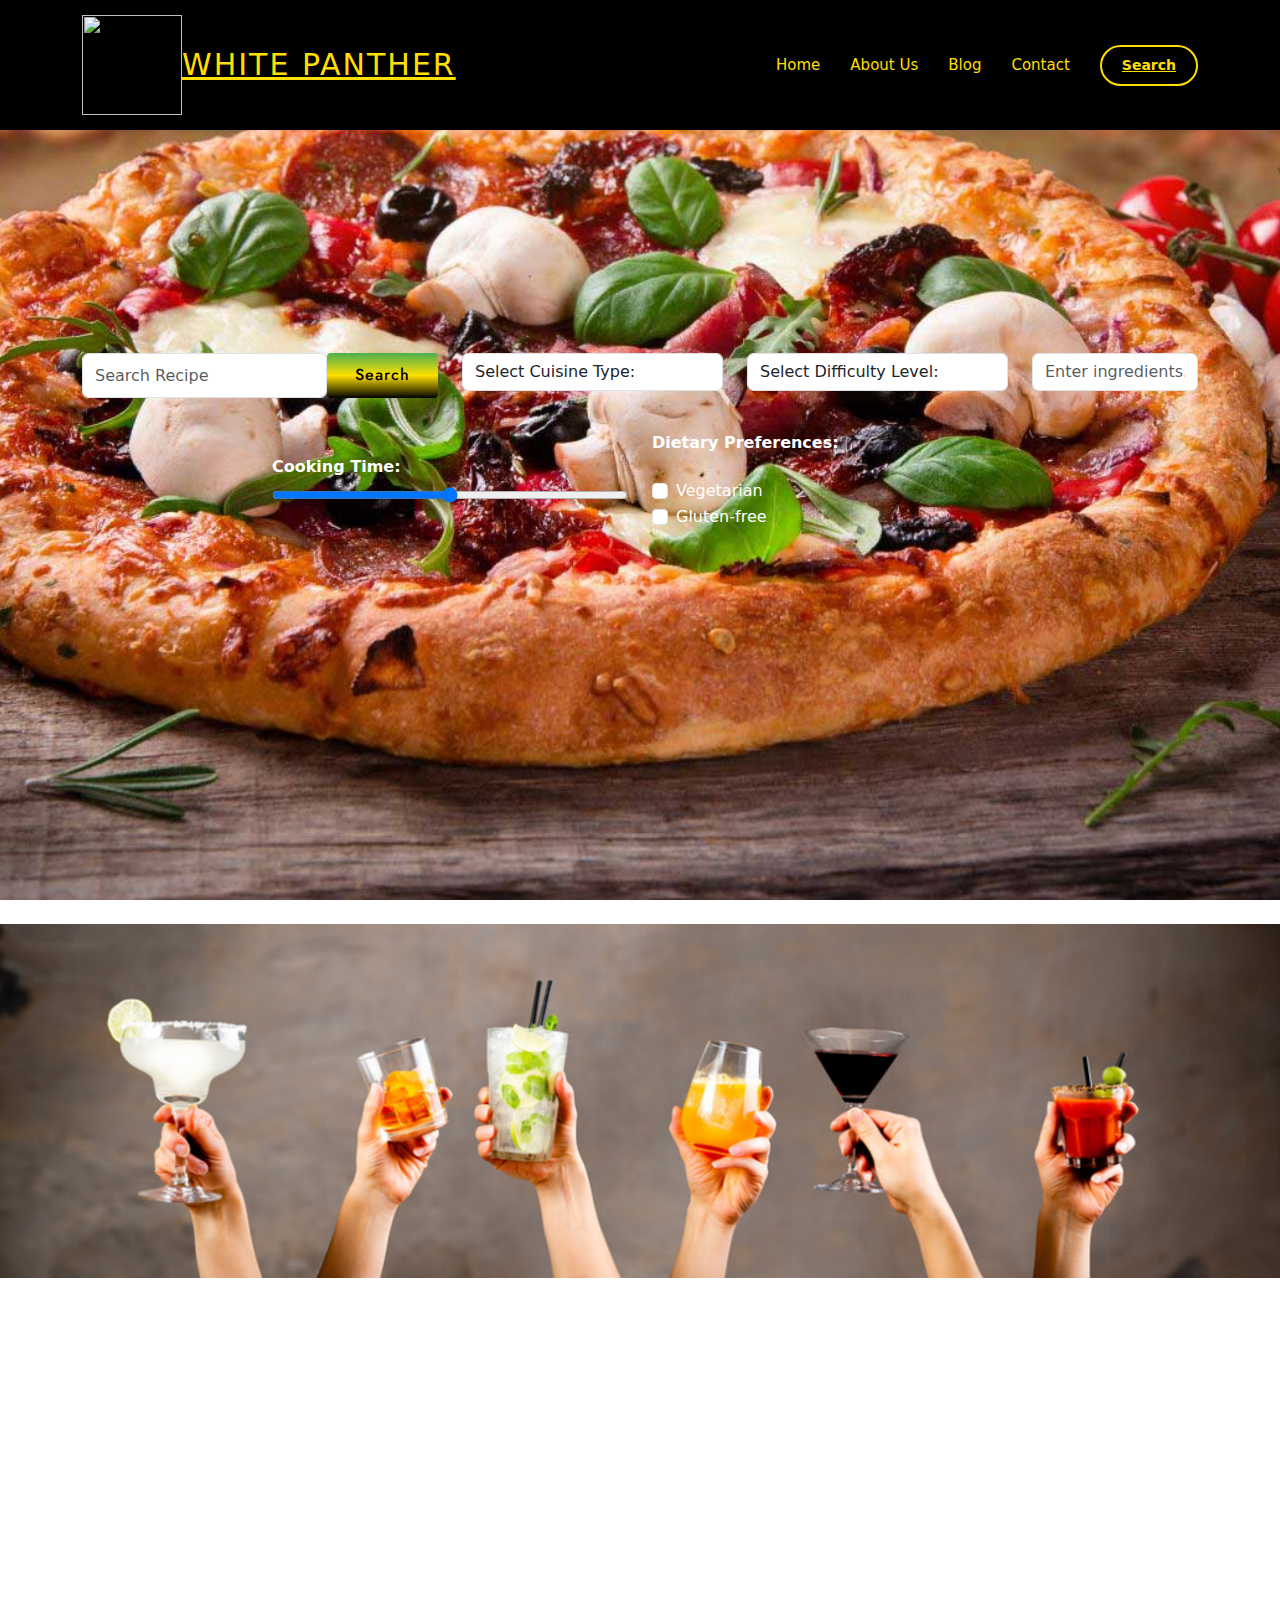
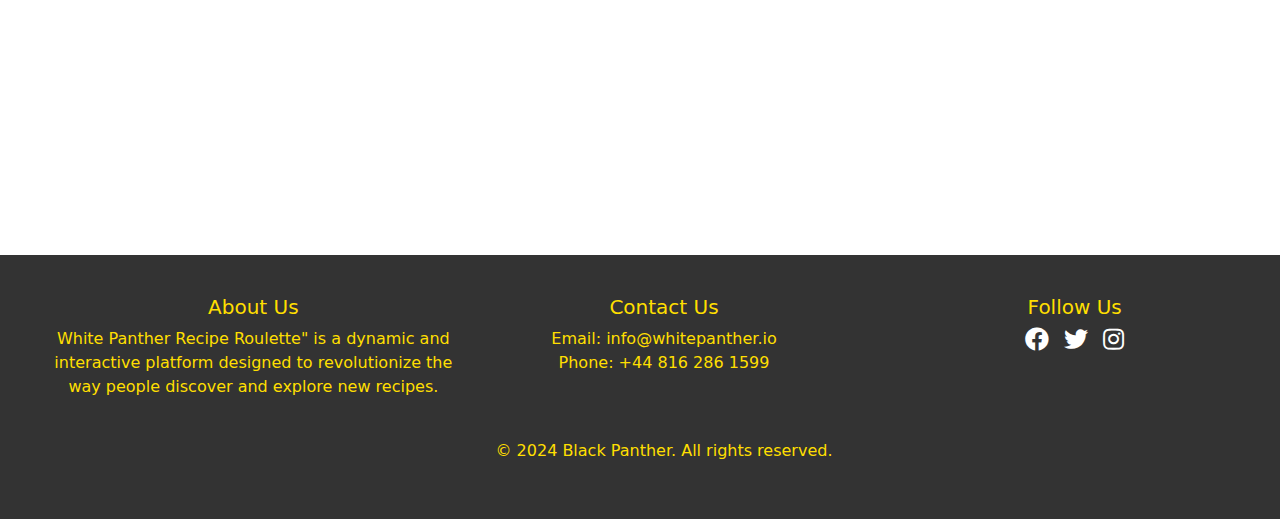
==== about.html @ acd739c3 "Add files via upload" ====
<!DOCTYPE html>
<html lang="en">

<head>
  <meta charset="utf-8" />
  <meta content="width=device-width, initial-scale=1.0" name="viewport" />

  <title>White Panther</title>
  <meta content="" name="description" />
  <meta content="" name="keywords" />

  <!-- Favicons -->
  <link href="assets/img/favicon.png" rel="icon" />
  <link href="assets/img/apple-touch-icon.png" rel="apple-touch-icon" />

  <!-- Google Fonts -->
  <link
    href="https://fonts.googleapis.com/css?family=Open+Sans:300,300i,400,400i,600,600i,700,700i|Jost:300,300i,400,400i,500,500i,600,600i,700,700i|Poppins:300,300i,400,400i,500,500i,600,600i,700,700i"
    rel="stylesheet" />



  <!-- Template Main CSS File -->
  <link href="assets/css/style.css" rel="stylesheet" />
  <link href="assets/css/bs.css" rel="stylesheet" />
  <link href="assets/css/bsmin.css" rel="stylesheet" />
  <link href="assets/css/footer.css" rel="stylesheet" />



<link rel="stylesheet" href="https://cdnjs.cloudflare.com/ajax/libs/font-awesome/5.15.4/css/all.min.css">




  <!-- Jquery CDN link -->
  <script src="https://cdnjs.cloudflare.com/ajax/libs/jquery/3.2.1/jquery.min.js"></script>
  <style>
    /* Custom styles */
    .recipe-card {
      cursor: pointer;
    }

    .recipe-card img {
      width: 100%;
      height: auto;
    }
  </style>
</head>

<body>
  <!-- ======= Header ======= -->
  <header id="header" class="fixed-top" style="background-color: #000000;">
    <div class="container d-flex align-items-center">
      <img src="assets/img/panther.png" width="100" height="100" alt="">

      <h1 class="logo me-auto"><a href="index.html">White Panther</a></h1>

      <nav id="navbar" class="navbar">
        <ul>
          <li><a class="nav-link scrollto" href="index.html">Home</a></li>
          <li><a class="nav-link scrollto" href="about.html">About Us</a></li>
          <li><a class="nav-link scrollto" href="blog.html">Blog</a></li>
          <li><a class="nav-link scrollto" href="contact.html">Contact</a></li>
          <li><a class="getstarted scrollto active" href="search.html">Search</a></li>
        </ul>
        <i class="bi bi-list mobile-nav-toggle"></i>
      </nav>
      <!-- .navbar -->
    </div>
  </header>
  <!-- End Header -->

  <!-- search and filter -->


  <section
    style="background-image: url('assets/img/search/wallpaper1.jpg'); background-size: cover; background-position: center; height: 100vh; display: flex; align-items: center;">
    <div class="container">
      <div class="row">
        <div class="col-lg-4">
          <div class="d-flex">
            <input type="text" class="form-control" id="searchQuery" placeholder="Search Recipe" />
            <button type="button" class="btn-get-started  my-2 my-sm-0" onclick="searchRecipes()">Search</button>
          </div>
        </div>
        <div class="col-lg-3 form-group">
          <select class="form-control" id="cuisineType">
            <option value="">Select Cuisine Type:</option>
            <option value="italian">Italian</option>
            <option value="mexican">Mexican</option>
            <option value="asian">Asian</option>
          </select>
        </div>

        <div class="col-lg-3 form-group">
          <select class="form-control" id="difficultyLevel">
            <option value="">Select Difficulty Level:</option>
            <option value="easy">Easy</option>
            <option value="medium">Medium</option>
            <option value="difficult">Difficult</option>
          </select>
        </div>
        <div class="col-lg-2 form-group">
          <input type="text" class="form-control" id="ingredients" placeholder="Enter ingredients...">
        </div>

        <div class="col-lg-2">

        </div>
        <div class="form-group col-lg-4 pt-5">
          <label for="cookingTime" class="text-white fw-bold">Cooking Time:</label>
          <input type="range" class="form-control-range" id="cookingTime" min="0" max="120" step="5">
        </div>

        <div class="form-group col-lg-4 pt-4">
          <label class="text-white fw-bold">Dietary Preferences:</label>
          <div class="form-check mt-3">
            <input class="form-check-input" type="checkbox" value="" id="vegetarian">
            <label class="form-check-label text-white" for="vegetarian">Vegetarian</label>
          </div>
          <div class="form-check">
            <input class="form-check-input" type="checkbox" value="" id="glutenFree">
            <label class="form-check-label text-white" for="glutenFree">Gluten-free</label>
          </div>
        </div>
        <!-- Add more dietary preferences checkboxes as needed -->
      </div>
    </div>
    </div>
  </section>

  <div id="resultContainer"></div>

  <div id="recipeDetails">
    <!-- Display recipe details here -->
  </div>

  <br>

  <div id="bannerContainer">
    <img class="banner-image" src="assets/img/banner/1.jpg" alt="food and drinks banner">
  </div>

  <section>
    <iframe
      src="https://www.google.com/maps/embed?pb=!1m18!1m12!1m3!1d35766.63036835521!2d-3.3649252513672034!3d55.9248537!2m3!1f0!2f0!3f0!3m2!1i1024!2i768!4f13.1!3m3!1m2!1s0x4887c42618b5811f%3A0x844e539eeba7f1a4!2sEdinburgh%20Napier%20University!5e0!3m2!1sen!2sng!4v1714285116610!5m2!1sen!2sng"
      width="100%" height="450" style="border:0;" allowfullscreen="" loading="lazy"
      referrerpolicy="no-referrer-when-downgrade"></iframe>
  </section>

  <footer class="pl-5">
    <div class="footer-container">
      <div class="footer-section">
        <h2>About Us</h2>
        <p>White Panther Recipe Roulette" is a dynamic and interactive platform designed to revolutionize the way people
          discover and explore new recipes.</p>
      </div>
      <div class="footer-section">
        <h2>Contact Us</h2>
        <p>Email: info@whitepanther.io<br>Phone: +44 816 286 1599</p>
      </div>
      <div class="footer-section">
        <h2>Follow Us</h2>
        <ul class="social-links">
          <li><a href="https://www.facebook.com"><i class="fab fa-facebook"></i></a></li>
          <li><a href="twitter.com"><i class="fab fa-twitter"></i></a></li>
          <li><a href="instagram.com"><i class="fab fa-instagram"></i></a></li>
        </ul>
      </div>
    </div>
    <div class="copyright">
      <p>&copy; 2024 Black Panther. All rights reserved.</p>
    </div>
  </footer>

  <div id="preloader"></div>
  <a href="#" class="back-to-top d-flex align-items-center justify-content-center"><i
      class="bi bi-arrow-up-short"></i></a>

  <script>
    // JavaScript to change the image source after a delay
    const images = ['assets/img/banner/1.jpg', 'assets/img/banner/2.jpg', 'assets/img/banner/3.jpg', 'assets/img/banner/4.jpg'];
    let currentImageIndex = 0;
    const bannerContainer = document.getElementById('bannerContainer');

    function changeImage() {
      currentImageIndex = (currentImageIndex + 1) % images.length;
      bannerContainer.innerHTML = `<img class="banner-image" src="${images[currentImageIndex]}" alt="food and drinks banner">`;
    }

    setInterval(changeImage, 2000); // Change every 2 seconds (2000 milliseconds)
  </script>
  <script src="assets/js/env.js"></script>

  <script src="https://ajax.googleapis.com/ajax/libs/jquery/3.5.1/jquery.min.js"></script>


  <!-- Vendor JS Files -->
  <script src="assets/vendor/aos/aos.js"></script>
  <script src="assets/vendor/glightbox/js/glightbox.min.js"></script>
  <script src="assets/vendor/isotope-layout/isotope.pkgd.min.js"></script>
  <script src="assets/vendor/swiper/swiper-bundle.min.js"></script>
  <script src="assets/vendor/waypoints/noframework.waypoints.js"></script>
  <script src="assets/vendor/php-email-form/validate.js"></script>

  <script src="https://code.jquery.com/jquery-3.2.1.slim.min.js"
    integrity="sha384-KJ3o2DKtIkvYIK3UENzmM7KCkRr/rE9/Qpg6aAZGJwFDMVNA/GpGFF93hXpG5KkN"
    crossorigin="anonymous"></script>
  <script src="https://cdn.jsdelivr.net/npm/popper.js@1.12.9/dist/umd/popper.min.js"
    integrity="sha384-ApNbgh9B+Y1QKtv3Rn7W3mgPxhU9K/ScQsAP7hUibX39j7fakFPskvXusvfa0b4Q"
    crossorigin="anonymous"></script>

  <script src="assets/js/searchFunctionality.js"></script>
  <!-- <script src="assets/js/information.js"></script> -->


  <!-- Template Main JS File -->
  <script src="assets/js/main.js"></script>

  <!-- Api Spoonacular -->
</body>

</html>
---- assets/css/style.css ----
body {
  font-family: "Open Sans", sans-serif;
  color: #444444;
}

a {
  color: #ffdf00;
  text-decoration: none;
}

a:hover {
  color: #73c5eb;
  text-decoration: none;
}

h1,
h2,
h3,
h4,
h5,
h6 {
  font-family: "Jost", sans-serif;
}

/*--------------------------------------------------------------
# Preloader
--------------------------------------------------------------*/
#preloader {
  position: fixed;
  top: 0;
  left: 0;
  right: 0;
  bottom: 0;
  z-index: 9999;
  overflow: hidden;
  background: #000000;
}

#preloader:before {
  content: "";
  position: fixed;
  top: calc(50% - 30px);
  left: calc(50% - 30px);
  border: 6px solid #000000;
  border-top-color: #fff;
  border-bottom-color: #fff;
  border-radius: 50%;
  width: 60px;
  height: 60px;
  animation: animate-preloader 1s linear infinite;
}

@keyframes animate-preloader {
  0% {
    transform: rotate(0deg);
  }

  100% {
    transform: rotate(360deg);
  }
}
.spin {
  transition: transform 2s ease-in-out; /* Transition for slow rotation */
}

@keyframes rotate-fast {
  0% {
    transform: rotate(
      180deg
    ); /* Start from the last position of the slow rotation */
  }
  100% {
    transform: rotate(
      720deg
    ); /* Rotate quickly 720 degrees for a full rotation */
  }
}

.meal-of-the-day {
  display: flex;
  flex-direction: column;
  justify-content: center;
  align-items: center;
  height: 100%;
}

/*--------------------------------------------------------------
# Back to top button
--------------------------------------------------------------*/
.back-to-top {
  position: fixed;
  visibility: hidden;
  opacity: 0;
  right: 15px;
  bottom: 15px;
  z-index: 996;
  background: #ffdf00;
  width: 40px;
  height: 40px;
  border-radius: 50px;
  transition: all 0.4s;
}

.back-to-top i {
  font-size: 24px;
  color: #fff;
  line-height: 0;
}

.back-to-top:hover {
  background: #6bc1e9;
  color: #fff;
}

.back-to-top.active {
  visibility: visible;
  opacity: 1;
}

/*--------------------------------------------------------------
# Header
--------------------------------------------------------------*/
#header {
  transition: all 0.5s;
  z-index: 997;
  padding: 15px 0;
}

#header.header-scrolled,
#header.header-inner-pages {
  /* background: rgba(40, 58, 90, 0.9); */
  background-color: #000000;
}

#header .logo {
  font-size: 30px;
  margin: 0;
  padding: 0;
  line-height: 1;
  font-weight: 500;
  letter-spacing: 2px;
  text-transform: uppercase;
}

#header .logo a {
  color: #ffdf00;
}

#header .logo img {
  max-height: 40px;
}

/*--------------------------------------------------------------
# Navigation Menu
--------------------------------------------------------------*/
/**
* Desktop Navigation 
*/
.navbar {
  padding: 0;
}

.navbar ul {
  margin: 0;
  padding: 0;
  display: flex;
  list-style: none;
  align-items: center;
}

.navbar li {
  position: relative;
}

.navbar a,
.navbar a:focus {
  display: flex;
  align-items: center;
  justify-content: space-between;
  padding: 10px 0 10px 30px;
  font-size: 15px;
  font-weight: 500;
  color: #ffdf00;
  white-space: nowrap;
  transition: 0.3s;
}

.navbar a i,
.navbar a:focus i {
  font-size: 12px;
  line-height: 0;
  margin-left: 5px;
}

.navbar a:hover,
.navbar .active,
.navbar .active:focus,
.navbar li:hover > a {
  color: #b79f17;
}

.navbar .getstarted,
.navbar .getstarted:focus {
  padding: 8px 20px;
  margin-left: 30px;
  border-radius: 50px;
  color: #ffdf00;
  font-size: 14px;
  border: 2px solid #ffdf00;
  font-weight: 600;
}

.navbar .getstarted:hover,
.navbar .getstarted:focus:hover {
  color: #fff;
  background: #ffdf00;
}

.navbar .dropdown ul {
  display: block;
  position: absolute;
  left: 14px;
  top: calc(100% + 30px);
  margin: 0;
  padding: 10px 0;
  z-index: 99;
  opacity: 0;
  visibility: hidden;
  background: #fff;
  box-shadow: 0px 0px 30px rgba(224, 51, 8, 0.25);
  transition: 0.3s;
  border-radius: 4px;
}

.navbar .dropdown ul li {
  min-width: 200px;
}

.navbar .dropdown ul a {
  padding: 10px 20px;
  font-size: 14px;
  text-transform: none;
  font-weight: 500;
  color: #0c3c53;
}

.navbar .dropdown ul a i {
  font-size: 12px;
}

.navbar .dropdown ul a:hover,
.navbar .dropdown ul .active:hover,
.navbar .dropdown ul li:hover > a {
  color: #ffdf00;
}

.navbar .dropdown:hover > ul {
  opacity: 1;
  top: 100%;
  visibility: visible;
}

.navbar .dropdown .dropdown ul {
  top: 0;
  left: calc(100% - 30px);
  visibility: hidden;
}

.navbar .dropdown .dropdown:hover > ul {
  opacity: 1;
  top: 0;
  left: 100%;
  visibility: visible;
}

@media (max-width: 1366px) {
  .navbar .dropdown .dropdown ul {
    left: -90%;
  }

  .navbar .dropdown .dropdown:hover > ul {
    left: -100%;
  }
}

/**
* Mobile Navigation 
*/
.mobile-nav-toggle {
  color: #fff;
  font-size: 28px;
  cursor: pointer;
  display: none;
  line-height: 0;
  transition: 0.5s;
}

.mobile-nav-toggle.bi-x {
  color: #fff;
}

@media (max-width: 991px) {
  .mobile-nav-toggle {
    display: block;
  }

  .navbar ul {
    display: none;
  }
}

.navbar-mobile {
  position: fixed;
  overflow: hidden;
  top: 0;
  right: 0;
  left: 0;
  bottom: 0;
  background: rgba(40, 58, 90, 0.9);
  transition: 0.3s;
  z-index: 999;
}

.navbar-mobile .mobile-nav-toggle {
  position: absolute;
  top: 15px;
  right: 15px;
}

.navbar-mobile ul {
  display: block;
  position: absolute;
  top: 55px;
  right: 15px;
  bottom: 15px;
  left: 15px;
  padding: 10px 0;
  border-radius: 10px;
  background-color: #fff;
  overflow-y: auto;
  transition: 0.3s;
}

.navbar-mobile a,
.navbar-mobile a:focus {
  padding: 10px 20px;
  font-size: 15px;
  color: #000000;
}

.navbar-mobile a:hover,
.navbar-mobile .active,
.navbar-mobile li:hover > a {
  color: #ffdf00;
}

.navbar-mobile .getstarted,
.navbar-mobile .getstarted:focus {
  margin: 15px;
  color: #000000;
}

.navbar-mobile .dropdown ul {
  position: static;
  display: none;
  margin: 10px 20px;
  padding: 10px 0;
  z-index: 99;
  opacity: 1;
  visibility: visible;
  background: #fff;
  box-shadow: 0px 0px 30px rgba(127, 137, 161, 0.25);
}

.navbar-mobile .dropdown ul li {
  min-width: 200px;
}

.navbar-mobile .dropdown ul a {
  padding: 10px 20px;
}

.navbar-mobile .dropdown ul a i {
  font-size: 12px;
}

.navbar-mobile .dropdown ul a:hover,
.navbar-mobile .dropdown ul .active:hover,
.navbar-mobile .dropdown ul li:hover > a {
  color: #ffdf00;
}

.navbar-mobile .dropdown > .dropdown-active {
  display: block;
  visibility: visible !important;
}

/*--------------------------------------------------------------
# Hero Section
--------------------------------------------------------------*/
.yellow{
    color: #ffdf00;
}

.bold{
  font-weight: 900;
}

#hero {
  width: 100%;
  height: 80vh;
  background: #000000;
}

#hero .container {
  padding-top: 72px;
}

#hero h1 {
  margin: 0 0 10px 0;
  font-size: 48px;
  font-weight: 700;
  line-height: 56px;
  color: #ffdf00;
}

#hero h2 {
  color: #ffdf00;
  margin-bottom: 50px;
  font-size: 24px;
}

.btn-get-started {
  font-family: "Jost", sans-serif;
  font-weight: 500;
  font-size: 16px;
  letter-spacing: 1px;
  display: inline-block;
  padding: 10px 28px 11px 28px;
  border-radius: 50px;
  transition: 0.5s;
  margin: 10px 0 0 0;
  color: #000000;
  /* background: #ffDF00; */

  background-color: #ffdf00; /* Fallback color if gradients are not supported */
  background-image: linear-gradient(
    to bottom,
    #4caf50,
    #ffdf00,
    black
  ); /* Gradient */
  border: none;
  cursor: pointer;
  border-radius: 4px;
  transition: background-color 0.3s ease;
}

.btn-get-started:hover {
  background: #ffdf00;
}

#hero .btn-watch-video {
  font-size: 16px;
  display: flex;
  align-items: center;
  transition: 0.5s;
  margin: 10px 0 0 25px;
  color: #fff;
  line-height: 1;
}

#hero .btn-watch-video i {
  line-height: 0;
  color: #fff;
  font-size: 32px;
  transition: 0.3s;
  margin-right: 8px;
}

#hero .btn-watch-video:hover i {
  color: #ffdf00;
}

#hero .animated {
  animation: up-down 2s ease-in-out infinite alternate-reverse both;
}

@media (max-width: 991px) {
  #hero {
    height: 100vh;
    text-align: center;
  }

  #hero .animated {
    animation: none;
  }

  #hero .hero-img {
    text-align: center;
  }

  #hero .hero-img img {
    width: 50%;
  }
}

@media (max-width: 768px) {
  #hero h1 {
    font-size: 28px;
    line-height: 36px;
  }

  #hero h2 {
    font-size: 18px;
    line-height: 24px;
    margin-bottom: 30px;
  }

  #hero .hero-img img {
    width: 70%;
  }
}

@media (max-width: 575px) {
  #hero .hero-img img {
    width: 80%;
  }

  .btn-get-started {
    font-size: 16px;
    padding: 10px 24px 11px 24px;
  }
}

@keyframes up-down {
  0% {
    transform: translateY(10px);
  }

  100% {
    transform: translateY(-10px);
  }
}

/*--------------------------------------------------------------
# Sections General
--------------------------------------------------------------*/
section {
  padding: 60px 0;
  overflow: hidden;
}

.section-bg {
  background-color: #f3f5fa;
}

.section-title {
  text-align: center;
  padding-bottom: 30px;
}

.section-title h2 {
  font-size: 32px;
  font-weight: bold;
  text-transform: uppercase;
  margin-bottom: 20px;
  padding-bottom: 20px;
  position: relative;
  color: #000000;
}

.section-title h2::before {
  content: "";
  position: absolute;
  display: block;
  width: 120px;
  height: 1px;
  background: #ddd;
  bottom: 1px;
  left: calc(50% - 60px);
}

.section-title h2::after {
  content: "";
  position: absolute;
  display: block;
  width: 40px;
  height: 3px;
  background: #ffdf00;
  bottom: 0;
  left: calc(50% - 20px);
}

.section-title p {
  margin-bottom: 0;
}

/*--------------------------------------------------------------
# Clients
--------------------------------------------------------------*/
.clients {
  padding: 12px 0;
  text-align: center;
}

.clients img {
  max-width: 45%;
  transition: all 0.4s ease-in-out;
  display: inline-block;
  padding: 15px 0;
  filter: grayscale(100);
}

.clients img:hover {
  filter: none;
  transform: scale(1.1);
}

@media (max-width: 768px) {
  .clients img {
    max-width: 40%;
  }
}

/*--------------------------------------------------------------
# About Us
--------------------------------------------------------------*/
.about .content h3 {
  font-weight: 600;
  font-size: 26px;
}

.about .content ul {
  list-style: none;
  padding: 0;
}

.about .content ul li {
  padding-left: 28px;
  position: relative;
}

.about .content ul li + li {
  margin-top: 10px;
}

.about .content ul i {
  position: absolute;
  left: 0;
  top: 2px;
  font-size: 20px;
  color: #ffdf00;
  line-height: 1;
}

.about .content p:last-child {
  margin-bottom: 0;
}

.about .content .btn-learn-more {
  font-family: "Poppins", sans-serif;
  font-weight: 500;
  font-size: 14px;
  letter-spacing: 1px;
  display: inline-block;
  padding: 12px 32px;
  border-radius: 4px;
  transition: 0.3s;
  line-height: 1;
  color: #ffdf00;
  animation-delay: 0.8s;
  margin-top: 6px;
  border: 2px solid #ffdf00;
}

.about .content .btn-learn-more:hover {
  background: #ffdf00;
  color: #fff;
  text-decoration: none;
}

/*--------------------------------------------------------------
# Why Us
--------------------------------------------------------------*/
.why-us .content {
  padding: 60px 100px 0 100px;
}

.why-us .content h3 {
  font-weight: 400;
  font-size: 34px;
  color: #000000;
}

.why-us .content h4 {
  font-size: 20px;
  font-weight: 700;
  margin-top: 5px;
}

.why-us .content p {
  font-size: 15px;
  color: #848484;
}

.why-us .img {
  background-size: contain;
  background-repeat: no-repeat;
  background-position: center center;
}

.why-us .accordion-list {
  padding: 0 100px 60px 100px;
}

.why-us .accordion-list ul {
  padding: 0;
  list-style: none;
}

.why-us .accordion-list li + li {
  margin-top: 15px;
}

.why-us .accordion-list li {
  padding: 20px;
  background: #fff;
  border-radius: 4px;
}

.why-us .accordion-list a {
  display: block;
  position: relative;
  font-family: "Poppins", sans-serif;
  font-size: 16px;
  line-height: 24px;
  font-weight: 500;
  padding-right: 30px;
  outline: none;
  cursor: pointer;
}

.why-us .accordion-list span {
  color: #ffdf00;
  font-weight: 600;
  font-size: 18px;
  padding-right: 10px;
}

.why-us .accordion-list i {
  font-size: 24px;
  position: absolute;
  right: 0;
  top: 0;
}

.why-us .accordion-list p {
  margin-bottom: 0;
  padding: 10px 0 0 0;
}

.why-us .accordion-list .icon-show {
  display: none;
}

.why-us .accordion-list a.collapsed {
  color: #343a40;
}

.why-us .accordion-list a.collapsed:hover {
  color: #ffdf00;
}

.why-us .accordion-list a.collapsed .icon-show {
  display: inline-block;
}

.why-us .accordion-list a.collapsed .icon-close {
  display: none;
}

@media (max-width: 1024px) {
  .why-us .content,
  .why-us .accordion-list {
    padding-left: 0;
    padding-right: 0;
  }
}

@media (max-width: 992px) {
  .why-us .img {
    min-height: 400px;
  }

  .why-us .content {
    padding-top: 30px;
  }

  .why-us .accordion-list {
    padding-bottom: 30px;
  }
}

@media (max-width: 575px) {
  .why-us .img {
    min-height: 200px;
  }
}

/*--------------------------------------------------------------
# Skills
--------------------------------------------------------------*/
.skills .content h3 {
  font-weight: 700;
  font-size: 32px;
  color: #000000;
  font-family: "Poppins", sans-serif;
}

.skills .content ul {
  list-style: none;
  padding: 0;
}

.skills .content ul li {
  padding-bottom: 10px;
}

.skills .content ul i {
  font-size: 20px;
  padding-right: 4px;
  color: #ffdf00;
}

.skills .content p:last-child {
  margin-bottom: 0;
}

.skills .progress {
  height: 60px;
  display: block;
  background: none;
  border-radius: 0;
}

.skills .progress .skill {
  padding: 0;
  margin: 0 0 6px 0;
  text-transform: uppercase;
  display: block;
  font-weight: 600;
  font-family: "Poppins", sans-serif;
  color: #000000;
}

.skills .progress .skill .val {
  float: right;
  font-style: normal;
}

.skills .progress-bar-wrap {
  background: #e8edf5;
  height: 10px;
}

.skills .progress-bar {
  width: 1px;
  height: 10px;
  transition: 0.9s;
  background-color: #4668a2;
}

/*--------------------------------------------------------------
# Services
--------------------------------------------------------------*/
.services .icon-box {
  box-shadow: 0px 0 25px 0 rgba(0, 0, 0, 0.1);
  padding: 50px 30px;
  transition: all ease-in-out 0.4s;
  background: #fff;
}

.services .icon-box .icon {
  margin-bottom: 10px;
}

.services .icon-box .icon i {
  color: #ffdf00;
  font-size: 36px;
  transition: 0.3s;
}

.services .icon-box h4 {
  font-weight: 500;
  margin-bottom: 15px;
  font-size: 24px;
}

.services .icon-box h4 a {
  color: #000000;
  transition: ease-in-out 0.3s;
}

.services .icon-box p {
  line-height: 24px;
  font-size: 14px;
  margin-bottom: 0;
}

.services .icon-box:hover {
  transform: translateY(-10px);
}

.services .icon-box:hover h4 a {
  color: #ffdf00;
}

/*--------------------------------------------------------------
# Cta
--------------------------------------------------------------*/
.cta {
  background: linear-gradient(rgba(40, 58, 90, 0.9), rgba(40, 58, 90, 0.9)),
    url("../img/cta-bg.jpg") fixed center center;
  background-size: cover;
  padding: 120px 0;
}

.cta h3 {
  color: #fff;
  font-size: 28px;
  font-weight: 700;
}

.cta p {
  color: #fff;
}

.cta .cta-btn {
  font-family: "Jost", sans-serif;
  font-weight: 500;
  font-size: 16px;
  letter-spacing: 1px;
  display: inline-block;
  padding: 12px 40px;
  border-radius: 50px;
  transition: 0.5s;
  margin: 10px;
  border: 2px solid #fff;
  color: #fff;
}

.cta .cta-btn:hover {
  background: #ffdf00;
  border: 2px solid #ffdf00;
}

@media (max-width: 1024px) {
  .cta {
    background-attachment: scroll;
  }
}

@media (min-width: 769px) {
  .cta .cta-btn-container {
    display: flex;
    align-items: center;
    justify-content: flex-end;
  }
}

/*--------------------------------------------------------------
# Portfolio
--------------------------------------------------------------*/
.portfolio #portfolio-flters {
  list-style: none;
  margin-bottom: 20px;
}

.portfolio #portfolio-flters li {
  cursor: pointer;
  display: inline-block;
  margin: 10px 5px;
  font-size: 15px;
  font-weight: 500;
  line-height: 1;
  color: #444444;
  transition: all 0.3s;
  padding: 8px 20px;
  border-radius: 50px;
  font-family: "Poppins", sans-serif;
}

.portfolio #portfolio-flters li:hover,
.portfolio #portfolio-flters li.filter-active {
  background: #ffdf00;
  color: #fff;
}

.portfolio .portfolio-item {
  margin-bottom: 30px;
}

.portfolio .portfolio-item .portfolio-img {
  overflow: hidden;
}

.portfolio .portfolio-item .portfolio-img img {
  transition: all 0.6s;
}

.portfolio .portfolio-item .portfolio-info {
  opacity: 0;
  position: absolute;
  left: 15px;
  bottom: 0;
  z-index: 3;
  right: 15px;
  transition: all 0.3s;
  background: rgba(55, 81, 126, 0.8);
  padding: 10px 15px;
}

.portfolio .portfolio-item .portfolio-info h4 {
  font-size: 18px;
  color: #fff;
  font-weight: 600;
  color: #fff;
  margin-bottom: 0px;
}

.portfolio .portfolio-item .portfolio-info p {
  color: #f9fcfe;
  font-size: 14px;
  margin-bottom: 0;
}

.portfolio .portfolio-item .portfolio-info .preview-link,
.portfolio .portfolio-item .portfolio-info .details-link {
  position: absolute;
  right: 40px;
  font-size: 24px;
  top: calc(50% - 18px);
  color: #fff;
  transition: 0.3s;
}

.portfolio .portfolio-item .portfolio-info .preview-link:hover,
.portfolio .portfolio-item .portfolio-info .details-link:hover {
  color: #ffdf00;
}

.portfolio .portfolio-item .portfolio-info .details-link {
  right: 10px;
}

.portfolio .portfolio-item:hover .portfolio-img img {
  transform: scale(1.15);
}

.portfolio .portfolio-item:hover .portfolio-info {
  opacity: 1;
}

/*--------------------------------------------------------------
# Portfolio Details
--------------------------------------------------------------*/
.portfolio-details {
  padding-top: 40px;
}

.portfolio-details .portfolio-details-slider img {
  width: 100%;
}

.portfolio-details .portfolio-details-slider .swiper-pagination {
  margin-top: 20px;
  position: relative;
}

.portfolio-details
  .portfolio-details-slider
  .swiper-pagination
  .swiper-pagination-bullet {
  width: 12px;
  height: 12px;
  background-color: #fff;
  opacity: 1;
  border: 1px solid #ffdf00;
}

.portfolio-details
  .portfolio-details-slider
  .swiper-pagination
  .swiper-pagination-bullet-active {
  background-color: #ffdf00;
}

.portfolio-details .portfolio-info {
  padding: 30px;
  box-shadow: 0px 0 30px rgba(55, 81, 126, 0.08);
}

.portfolio-details .portfolio-info h3 {
  font-size: 22px;
  font-weight: 700;
  margin-bottom: 20px;
  padding-bottom: 20px;
  border-bottom: 1px solid #eee;
}

.portfolio-details .portfolio-info ul {
  list-style: none;
  padding: 0;
  font-size: 15px;
}

.portfolio-details .portfolio-info ul li + li {
  margin-top: 10px;
}

.portfolio-details .portfolio-description {
  padding-top: 30px;
}

.portfolio-details .portfolio-description h2 {
  font-size: 26px;
  font-weight: 700;
  margin-bottom: 20px;
}

.portfolio-details .portfolio-description p {
  padding: 0;
}

/*--------------------------------------------------------------
# Team
--------------------------------------------------------------*/
.team .member {
  position: relative;
  box-shadow: 0px 2px 15px rgba(0, 0, 0, 0.1);
  padding: 30px;
  border-radius: 5px;
  background: #fff;
  transition: 0.5s;
  height: 100%;
}

.team .member .pic {
  overflow: hidden;
  width: 180px;
  border-radius: 50%;
}

.team .member .pic img {
  transition: ease-in-out 0.3s;
}

.team .member:hover {
  transform: translateY(-10px);
}

.team .member .member-info {
  padding-left: 30px;
}

.team .member h4 {
  font-weight: 700;
  margin-bottom: 5px;
  font-size: 20px;
  color: #000000;
}

.team .member span {
  display: block;
  font-size: 15px;
  padding-bottom: 10px;
  position: relative;
  font-weight: 500;
}

.team .member span::after {
  content: "";
  position: absolute;
  display: block;
  width: 50px;
  height: 1px;
  background: #cbd6e9;
  bottom: 0;
  left: 0;
}

.team .member p {
  margin: 10px 0 0 0;
  font-size: 14px;
}

.team .member .social {
  margin-top: 12px;
  display: flex;
  align-items: center;
  justify-content: flex-start;
}

.team .member .social a {
  transition: ease-in-out 0.3s;
  display: flex;
  align-items: center;
  justify-content: center;
  border-radius: 50px;
  width: 32px;
  height: 32px;
  background: #eff2f8;
}

.team .member .social a i {
  color: #000000;
  font-size: 16px;
  margin: 0 2px;
}

.team .member .social a:hover {
  background: #ffdf00;
}

.team .member .social a:hover i {
  color: #fff;
}

.team .member .social a + a {
  margin-left: 8px;
}

/*--------------------------------------------------------------
# Pricing
--------------------------------------------------------------*/
.pricing .row {
  padding-top: 40px;
}

.pricing .box {
  padding: 60px 40px;
  box-shadow: 0 3px 20px -2px rgba(20, 45, 100, 0.1);
  background: #fff;
  height: 100%;
  border-top: 4px solid #fff;
  border-radius: 5px;
}

.pricing h3 {
  font-weight: 500;
  margin-bottom: 15px;
  font-size: 20px;
  color: #000000;
}

.pricing h4 {
  font-size: 48px;
  color: #000000;
  font-weight: 400;
  font-family: "Jost", sans-serif;
  margin-bottom: 25px;
}

.pricing h4 sup {
  font-size: 28px;
}

.pricing h4 span {
  color: #ffdf00;
  font-size: 18px;
  display: block;
}

.pricing ul {
  padding: 20px 0;
  list-style: none;
  color: #999;
  text-align: left;
  line-height: 20px;
}

.pricing ul li {
  padding: 10px 0 10px 30px;
  position: relative;
}

.pricing ul i {
  color: #28a745;
  font-size: 24px;
  position: absolute;
  left: 0;
  top: 6px;
}

.pricing ul .na {
  color: #ccc;
}

.pricing ul .na i {
  color: #ccc;
}

.pricing ul .na span {
  text-decoration: line-through;
}

.pricing .buy-btn {
  display: inline-block;
  padding: 12px 35px;
  border-radius: 50px;
  color: #ffdf00;
  transition: none;
  font-size: 16px;
  font-weight: 500;
  font-family: "Jost", sans-serif;
  transition: 0.3s;
  border: 1px solid #ffdf00;
}

.pricing .buy-btn:hover {
  background: #ffdf00;
  color: #fff;
}

.pricing .featured {
  border-top-color: #ffdf00;
}

.pricing .featured .buy-btn {
  background: #ffdf00;
  color: #fff;
}

.pricing .featured .buy-btn:hover {
  background: #23a3df;
}

@media (max-width: 992px) {
  .pricing .box {
    max-width: 60%;
    margin: 0 auto 30px auto;
  }
}

@media (max-width: 767px) {
  .pricing .box {
    max-width: 80%;
    margin: 0 auto 30px auto;
  }
}

@media (max-width: 420px) {
  .pricing .box {
    max-width: 100%;
    margin: 0 auto 30px auto;
  }
}

/*--------------------------------------------------------------
# Frequently Asked Questions
--------------------------------------------------------------*/
.faq .faq-list {
  padding: 0 100px;
}

.faq .faq-list ul {
  padding: 0;
  list-style: none;
}

.faq .faq-list li + li {
  margin-top: 15px;
}

.faq .faq-list li {
  padding: 20px;
  background: #fff;
  border-radius: 4px;
  position: relative;
}

.faq .faq-list a {
  display: block;
  position: relative;
  font-family: "Poppins", sans-serif;
  font-size: 16px;
  line-height: 24px;
  font-weight: 500;
  padding: 0 30px;
  outline: none;
  cursor: pointer;
}

.faq .faq-list .icon-help {
  font-size: 24px;
  position: absolute;
  right: 0;
  left: 20px;
  color: #ffdf00;
}

.faq .faq-list .icon-show,
.faq .faq-list .icon-close {
  font-size: 24px;
  position: absolute;
  right: 0;
  top: 0;
}

.faq .faq-list p {
  margin-bottom: 0;
  padding: 10px 0 0 0;
}

.faq .faq-list .icon-show {
  display: none;
}

.faq .faq-list a.collapsed {
  color: #000000;
  transition: 0.3s;
}

.faq .faq-list a.collapsed:hover {
  color: #ffdf00;
}

.faq .faq-list a.collapsed .icon-show {
  display: inline-block;
}

.faq .faq-list a.collapsed .icon-close {
  display: none;
}

@media (max-width: 1200px) {
  .faq .faq-list {
    padding: 0;
  }
}

/*--------------------------------------------------------------
# Contact
--------------------------------------------------------------*/
.contact .info {
  border-top: 3px solid #ffdf00;
  border-bottom: 3px solid #ffdf00;
  padding: 30px;
  background: #fff;
  width: 100%;
  box-shadow: 0 0 24px 0 rgba(0, 0, 0, 0.1);
}

.contact .info i {
  font-size: 20px;
  color: #ffdf00;
  float: left;
  width: 44px;
  height: 44px;
  background: #e7f5fb;
  display: flex;
  justify-content: center;
  align-items: center;
  border-radius: 50px;
  transition: all 0.3s ease-in-out;
}

.contact .info h4 {
  padding: 0 0 0 60px;
  font-size: 22px;
  font-weight: 600;
  margin-bottom: 5px;
  color: #000000;
}

.contact .info p {
  padding: 0 0 10px 60px;
  margin-bottom: 20px;
  font-size: 14px;
  color: #6182ba;
}

.contact .info .email p {
  padding-top: 5px;
}

.contact .info .social-links {
  padding-left: 60px;
}

.contact .info .social-links a {
  font-size: 18px;
  display: inline-block;
  background: #333;
  color: #fff;
  line-height: 1;
  padding: 8px 0;
  border-radius: 50%;
  text-align: center;
  width: 36px;
  height: 36px;
  transition: 0.3s;
  margin-right: 10px;
}

.contact .info .social-links a:hover {
  background: #ffdf00;
  color: #fff;
}

.contact .info .email:hover i,
.contact .info .address:hover i,
.contact .info .phone:hover i {
  background: #ffdf00;
  color: #fff;
}

.contact .php-email-form {
  width: 100%;
  border-top: 3px solid #ffdf00;
  border-bottom: 3px solid #ffdf00;
  padding: 30px;
  background: #fff;
  box-shadow: 0 0 24px 0 rgba(0, 0, 0, 0.12);
}

.contact .php-email-form .form-group {
  padding-bottom: 8px;
}

.contact .php-email-form .validate {
  display: none;
  color: red;
  margin: 0 0 15px 0;
  font-weight: 400;
  font-size: 13px;
}

.contact .php-email-form .error-message {
  display: none;
  color: #fff;
  background: #ed3c0d;
  text-align: left;
  padding: 15px;
  font-weight: 600;
}

.contact .php-email-form .error-message br + br {
  margin-top: 25px;
}

.contact .php-email-form .sent-message {
  display: none;
  color: #fff;
  background: #18d26e;
  text-align: center;
  padding: 15px;
  font-weight: 600;
}

.contact .php-email-form .loading {
  display: none;
  background: #fff;
  text-align: center;
  padding: 15px;
}

.contact .php-email-form .loading:before {
  content: "";
  display: inline-block;
  border-radius: 50%;
  width: 24px;
  height: 24px;
  margin: 0 10px -6px 0;
  border: 3px solid #18d26e;
  border-top-color: #eee;
  animation: animate-loading 1s linear infinite;
}

.contact .php-email-form .form-group {
  margin-bottom: 20px;
}

.contact .php-email-form label {
  padding-bottom: 8px;
}

.contact .php-email-form input,
.contact .php-email-form textarea {
  border-radius: 0;
  box-shadow: none;
  font-size: 14px;
  border-radius: 4px;
}

.contact .php-email-form input:focus,
.contact .php-email-form textarea:focus {
  border-color: #ffdf00;
}

.contact .php-email-form input {
  height: 44px;
}

.contact .php-email-form textarea {
  padding: 10px 12px;
}

.contact .php-email-form button[type="submit"] {
  background: #ffdf00;
  border: 0;
  padding: 12px 34px;
  color: #fff;
  transition: 0.4s;
  border-radius: 50px;
}

.contact .php-email-form button[type="submit"]:hover {
  background: #209dd8;
}

@keyframes animate-loading {
  0% {
    transform: rotate(0deg);
  }

  100% {
    transform: rotate(360deg);
  }
}

/*--------------------------------------------------------------
# Breadcrumbs
--------------------------------------------------------------*/
.breadcrumbs {
  padding: 15px 0;
  background: #f3f5fa;
  min-height: 40px;
  margin-top: 72px;
}

@media (max-width: 992px) {
  .breadcrumbs {
    margin-top: 68px;
  }
}

.breadcrumbs h2 {
  font-size: 28px;
  font-weight: 600;
  color: #000000;
}

.breadcrumbs ol {
  display: flex;
  flex-wrap: wrap;
  list-style: none;
  padding: 0 0 10px 0;
  margin: 0;
  font-size: 14px;
}

.breadcrumbs ol li + li {
  padding-left: 10px;
}

.breadcrumbs ol li + li::before {
  display: inline-block;
  padding-right: 10px;
  color: #4668a2;
  content: "/";
}

/*--------------------------------------------------------------
# Footer
--------------------------------------------------------------*/
#footer {
  font-size: 14px;
  background: #000000;
}

#footer .footer-newsletter {
  padding: 50px 0;
  background: #f3f5fa;
  text-align: center;
  font-size: 15px;
  color: #444444;
}

#footer .footer-newsletter h4 {
  font-size: 24px;
  margin: 0 0 20px 0;
  padding: 0;
  line-height: 1;
  font-weight: 600;
  color: #000000;
}

#footer .footer-newsletter form {
  margin-top: 30px;
  background: #fff;
  padding: 6px 10px;
  position: relative;
  border-radius: 50px;
  box-shadow: 0px 2px 15px rgba(0, 0, 0, 0.06);
  text-align: left;
}

#footer .footer-newsletter form input[type="email"] {
  border: 0;
  padding: 4px 8px;
  width: calc(100% - 100px);
}

#footer .footer-newsletter form input[type="submit"] {
  position: absolute;
  top: 0;
  right: 0;
  bottom: 0;
  border: 0;
  background: none;
  font-size: 16px;
  padding: 0 20px;
  background: #ffdf00;
  color: #fff;
  transition: 0.3s;
  border-radius: 50px;
  box-shadow: 0px 2px 15px rgba(0, 0, 0, 0.1);
}

#footer .footer-newsletter form input[type="submit"]:hover {
  background: #209dd8;
}

#footer .footer-top {
  padding: 60px 0 30px 0;
  background: #fff;
}

#footer .footer-top .footer-contact {
  margin-bottom: 30px;
}

#footer .footer-top .footer-contact h3 {
  font-size: 28px;
  margin: 0 0 10px 0;
  padding: 2px 0 2px 0;
  line-height: 1;
  text-transform: uppercase;
  font-weight: 600;
  color: #000000;
}

#footer .footer-top .footer-contact p {
  font-size: 14px;
  line-height: 24px;
  margin-bottom: 0;
  font-family: "Jost", sans-serif;
  color: #5e5e5e;
}

#footer .footer-top h4 {
  font-size: 16px;
  font-weight: bold;
  color: #000000;
  position: relative;
  padding-bottom: 12px;
}

#footer .footer-top .footer-links {
  margin-bottom: 30px;
}

#footer .footer-top .footer-links ul {
  list-style: none;
  padding: 0;
  margin: 0;
}

#footer .footer-top .footer-links ul i {
  padding-right: 2px;
  color: #ffdf00;
  font-size: 18px;
  line-height: 1;
}

#footer .footer-top .footer-links ul li {
  padding: 10px 0;
  display: flex;
  align-items: center;
}

#footer .footer-top .footer-links ul li:first-child {
  padding-top: 0;
}

#footer .footer-top .footer-links ul a {
  color: #777777;
  transition: 0.3s;
  display: inline-block;
  line-height: 1;
}

#footer .footer-top .footer-links ul a:hover {
  text-decoration: none;
  color: #ffdf00;
}

#footer .footer-top .social-links a {
  font-size: 18px;
  display: inline-block;
  background: #ffdf00;
  color: #fff;
  line-height: 1;
  padding: 8px 0;
  margin-right: 4px;
  border-radius: 50%;
  text-align: center;
  width: 36px;
  height: 36px;
  transition: 0.3s;
}

#footer .footer-top .social-links a:hover {
  background: #209dd8;
  color: #fff;
  text-decoration: none;
}

#footer .footer-bottom {
  padding-top: 30px;
  padding-bottom: 30px;
  color: #fff;
}

#footer .copyright {
  float: left;
}

#footer .credits {
  float: right;
  font-size: 13px;
}

#footer .credits a {
  transition: 0.3s;
}

@media (max-width: 768px) {
  #footer .footer-bottom {
    padding-top: 20px;
    padding-bottom: 20px;
  }

  #footer .copyright,
  #footer .credits {
    text-align: center;
    float: none;
  }

  #footer .credits {
    padding-top: 4px;
  }
}

 .banner-image {
    width: 100%;
    transition: opacity 0.5s ease-in-out;
  }
---- assets/css/bs.css ----
:root {
  --blue: #007bff;
  --indigo: #6610f2;
  --purple: #6f42c1;
  --pink: #e83e8c;
  --red: #dc3545;
  --orange: #fd7e14;
  --yellow: #ffc107;
  --green: #28a745;
  --teal: #20c997;
  --cyan: #17a2b8;
  --white: #fff;
  --gray: #6c757d;
  --gray-dark: #343a40;
  --primary: #007bff;
  --secondary: #6c757d;
  --success: #28a745;
  --info: #17a2b8;
  --warning: #ffc107;
  --danger: #dc3545;
  --light: #f8f9fa;
  --dark: #343a40;
  --breakpoint-xs: 0;
  --breakpoint-sm: 576px;
  --breakpoint-md: 768px;
  --breakpoint-lg: 992px;
  --breakpoint-xl: 1200px;
  --font-family-sans-serif: -apple-system, BlinkMacSystemFont, "Segoe UI",
    Roboto, "Helvetica Neue", Arial, sans-serif, "Apple Color Emoji",
    "Segoe UI Emoji", "Segoe UI Symbol";
  --font-family-monospace: SFMono-Regular, Menlo, Monaco, Consolas,
    "Liberation Mono", "Courier New", monospace;
}
*,
::after,
::before {
  box-sizing: border-box;
}
html {
  font-family: sans-serif;
  line-height: 1.15;
  -webkit-text-size-adjust: 100%;
  -ms-text-size-adjust: 100%;
  -ms-overflow-style: scrollbar;
  -webkit-tap-highlight-color: transparent;
}
@-ms-viewport {
  width: device-width;
}
article,
aside,
dialog,
figcaption,
figure,
footer,
header,
hgroup,
main,
nav,
section {
  display: block;
}
body {
  margin: 0;
  font-family: -apple-system, BlinkMacSystemFont, "Segoe UI", Roboto,
    "Helvetica Neue", Arial, sans-serif, "Apple Color Emoji", "Segoe UI Emoji",
    "Segoe UI Symbol";
  font-size: 1rem;
  font-weight: 400;
  line-height: 1.5;
  color: #212529;
  text-align: left;
  background-color: #fff;
}
[tabindex="-1"]:focus {
  outline: 0 !important;
}
hr {
  box-sizing: content-box;
  height: 0;
  overflow: visible;
}
h1,
h2,
h3,
h4,
h5,
h6 {
  margin-top: 0;
  margin-bottom: 0.5rem;
}
p {
  margin-top: 0;
  margin-bottom: 1rem;
}
abbr[data-original-title],
abbr[title] {
  text-decoration: underline;
  -webkit-text-decoration: underline dotted;
  text-decoration: underline dotted;
  cursor: help;
  border-bottom: 0;
}
address {
  margin-bottom: 1rem;
  font-style: normal;
  line-height: inherit;
}
dl,
ol,
ul {
  margin-top: 0;
  margin-bottom: 1rem;
}
ol ol,
ol ul,
ul ol,
ul ul {
  margin-bottom: 0;
}
dt {
  font-weight: 700;
}
dd {
  margin-bottom: 0.5rem;
  margin-left: 0;
}
blockquote {
  margin: 0 0 1rem;
}
dfn {
  font-style: italic;
}
b,
strong {
  font-weight: bolder;
}
small {
  font-size: 80%;
}
sub,
sup {
  position: relative;
  font-size: 75%;
  line-height: 0;
  vertical-align: baseline;
}
sub {
  bottom: -0.25em;
}
sup {
  top: -0.5em;
}
a {
  color: #007bff;
  text-decoration: none;
  background-color: transparent;
  -webkit-text-decoration-skip: objects;
}
a:hover {
  color: #0056b3;
  text-decoration: underline;
}
a:not([href]):not([tabindex]) {
  color: inherit;
  text-decoration: none;
}
a:not([href]):not([tabindex]):focus,
a:not([href]):not([tabindex]):hover {
  color: inherit;
  text-decoration: none;
}
a:not([href]):not([tabindex]):focus {
  outline: 0;
}
code,
kbd,
pre,
samp {
  font-family: monospace, monospace;
  font-size: 1em;
}
pre {
  margin-top: 0;
  margin-bottom: 1rem;
  overflow: auto;
  -ms-overflow-style: scrollbar;
}
figure {
  margin: 0 0 1rem;
}
img {
  vertical-align: middle;
  border-style: none;
}
svg:not(:root) {
  overflow: hidden;
}
table {
  border-collapse: collapse;
}
caption {
  padding-top: 0.75rem;
  padding-bottom: 0.75rem;
  color: #6c757d;
  text-align: left;
  caption-side: bottom;
}
th {
  text-align: inherit;
}
label {
  display: inline-block;
  margin-bottom: 0.5rem;
}
button {
  border-radius: 0;
}
button:focus {
  outline: 1px dotted;
  outline: 5px auto -webkit-focus-ring-color;
}
button,
input,
optgroup,
select,
textarea {
  margin: 0;
  font-family: inherit;
  font-size: inherit;
  line-height: inherit;
}
button,
input {
  overflow: visible;
}
button,
select {
  text-transform: none;
}
[type="reset"],
[type="submit"],
button,
html [type="button"] {
  -webkit-appearance: button;
}
[type="button"]::-moz-focus-inner,
[type="reset"]::-moz-focus-inner,
[type="submit"]::-moz-focus-inner,
button::-moz-focus-inner {
  padding: 0;
  border-style: none;
}
input[type="checkbox"],
input[type="radio"] {
  box-sizing: border-box;
  padding: 0;
}
input[type="date"],
input[type="datetime-local"],
input[type="month"],
input[type="time"] {
  -webkit-appearance: listbox;
}
textarea {
  overflow: auto;
  resize: vertical;
}
fieldset {
  min-width: 0;
  padding: 0;
  margin: 0;
  border: 0;
}
legend {
  display: block;
  width: 100%;
  max-width: 100%;
  padding: 0;
  margin-bottom: 0.5rem;
  font-size: 1.5rem;
  line-height: inherit;
  color: inherit;
  white-space: normal;
}
progress {
  vertical-align: baseline;
}
[type="number"]::-webkit-inner-spin-button,
[type="number"]::-webkit-outer-spin-button {
  height: auto;
}
[type="search"] {
  outline-offset: -2px;
  -webkit-appearance: none;
}
[type="search"]::-webkit-search-cancel-button,
[type="search"]::-webkit-search-decoration {
  -webkit-appearance: none;
}
::-webkit-file-upload-button {
  font: inherit;
  -webkit-appearance: button;
}
output {
  display: inline-block;
}
summary {
  display: list-item;
  cursor: pointer;
}
template {
  display: none;
}
[hidden] {
  display: none !important;
}
.h1,
.h2,
.h3,
.h4,
.h5,
.h6,
h1,
h2,
h3,
h4,
h5,
h6 {
  margin-bottom: 0.5rem;
  font-family: inherit;
  font-weight: 500;
  line-height: 1.2;
  color: inherit;
}
.h1,
h1 {
  font-size: 2.5rem;
}
.h2,
h2 {
  font-size: 2rem;
}
.h3,
h3 {
  font-size: 1.75rem;
}
.h4,
h4 {
  font-size: 1.5rem;
}
.h5,
h5 {
  font-size: 1.25rem;
}
.h6,
h6 {
  font-size: 1rem;
}
.lead {
  font-size: 1.25rem;
  font-weight: 300;
}
.display-1 {
  font-size: 6rem;
  font-weight: 300;
  line-height: 1.2;
}
.display-2 {
  font-size: 5.5rem;
  font-weight: 300;
  line-height: 1.2;
}
.display-3 {
  font-size: 4.5rem;
  font-weight: 300;
  line-height: 1.2;
}
.display-4 {
  font-size: 3.5rem;
  font-weight: 300;
  line-height: 1.2;
}
hr {
  margin-top: 1rem;
  margin-bottom: 1rem;
  border: 0;
  border-top: 1px solid rgba(0, 0, 0, 0.1);
}
.small,
small {
  font-size: 80%;
  font-weight: 400;
}
.mark,
mark {
  padding: 0.2em;
  background-color: #fcf8e3;
}
.list-unstyled {
  padding-left: 0;
  list-style: none;
}
.list-inline {
  padding-left: 0;
  list-style: none;
}
.list-inline-item {
  display: inline-block;
}
.list-inline-item:not(:last-child) {
  margin-right: 0.5rem;
}
.initialism {
  font-size: 90%;
  text-transform: uppercase;
}
.blockquote {
  margin-bottom: 1rem;
  font-size: 1.25rem;
}
.blockquote-footer {
  display: block;
  font-size: 80%;
  color: #6c757d;
}
.blockquote-footer::before {
  content: "\2014 \00A0";
}
.img-fluid {
  max-width: 100%;
  height: auto;
}
.img-thumbnail {
  padding: 0.25rem;
  background-color: #fff;
  border: 1px solid #dee2e6;
  border-radius: 0.25rem;
  max-width: 100%;
  height: auto;
}
.figure {
  display: inline-block;
}
.figure-img {
  margin-bottom: 0.5rem;
  line-height: 1;
}
.figure-caption {
  font-size: 90%;
  color: #6c757d;
}
code,
kbd,
pre,
samp {
  font-family: SFMono-Regular, Menlo, Monaco, Consolas, "Liberation Mono",
    "Courier New", monospace;
}
code {
  font-size: 87.5%;
  color: #e83e8c;
  word-break: break-word;
}
a > code {
  color: inherit;
}
kbd {
  padding: 0.2rem 0.4rem;
  font-size: 87.5%;
  color: #fff;
  background-color: #212529;
  border-radius: 0.2rem;
}
kbd kbd {
  padding: 0;
  font-size: 100%;
  font-weight: 700;
}
pre {
  display: block;
  font-size: 87.5%;
  color: #212529;
}
pre code {
  font-size: inherit;
  color: inherit;
  word-break: normal;
}
.pre-scrollable {
  max-height: 340px;
  overflow-y: scroll;
}
.container {
  width: 100%;
  padding-right: 15px;
  padding-left: 15px;
  margin-right: auto;
  margin-left: auto;
}
@media (min-width: 576px) {
  .container {
    max-width: 540px;
  }
}
@media (min-width: 768px) {
  .container {
    max-width: 720px;
  }
}
@media (min-width: 992px) {
  .container {
    max-width: 960px;
  }
}
@media (min-width: 1200px) {
  .container {
    max-width: 1140px;
  }
}
.container-fluid {
  width: 100%;
  padding-right: 15px;
  padding-left: 15px;
  margin-right: auto;
  margin-left: auto;
}
.row {
  display: -webkit-box;
  display: -ms-flexbox;
  display: flex;
  -ms-flex-wrap: wrap;
  flex-wrap: wrap;
  margin-right: -15px;
  margin-left: -15px;
}
.no-gutters {
  margin-right: 0;
  margin-left: 0;
}
.no-gutters > .col,
.no-gutters > [class*="col-"] {
  padding-right: 0;
  padding-left: 0;
}
.col,
.col-1,
.col-10,
.col-11,
.col-12,
.col-2,
.col-3,
.col-4,
.col-5,
.col-6,
.col-7,
.col-8,
.col-9,
.col-auto,
.col-lg,
.col-lg-1,
.col-lg-10,
.col-lg-11,
.col-lg-12,
.col-lg-2,
.col-lg-3,
.col-lg-4,
.col-lg-5,
.col-lg-6,
.col-lg-7,
.col-lg-8,
.col-lg-9,
.col-lg-auto,
.col-md,
.col-md-1,
.col-md-10,
.col-md-11,
.col-md-12,
.col-md-2,
.col-md-3,
.col-md-4,
.col-md-5,
.col-md-6,
.col-md-7,
.col-md-8,
.col-md-9,
.col-md-auto,
.col-sm,
.col-sm-1,
.col-sm-10,
.col-sm-11,
.col-sm-12,
.col-sm-2,
.col-sm-3,
.col-sm-4,
.col-sm-5,
.col-sm-6,
.col-sm-7,
.col-sm-8,
.col-sm-9,
.col-sm-auto,
.col-xl,
.col-xl-1,
.col-xl-10,
.col-xl-11,
.col-xl-12,
.col-xl-2,
.col-xl-3,
.col-xl-4,
.col-xl-5,
.col-xl-6,
.col-xl-7,
.col-xl-8,
.col-xl-9,
.col-xl-auto {
  position: relative;
  width: 100%;
  min-height: 1px;
  padding-right: 15px;
  padding-left: 15px;
}
.col {
  -ms-flex-preferred-size: 0;
  flex-basis: 0;
  -webkit-box-flex: 1;
  -ms-flex-positive: 1;
  flex-grow: 1;
  max-width: 100%;
}
.col-auto {
  -webkit-box-flex: 0;
  -ms-flex: 0 0 auto;
  flex: 0 0 auto;
  width: auto;
  max-width: none;
}
.col-1 {
  -webkit-box-flex: 0;
  -ms-flex: 0 0 8.333333%;
  flex: 0 0 8.333333%;
  max-width: 8.333333%;
}
.col-2 {
  -webkit-box-flex: 0;
  -ms-flex: 0 0 16.666667%;
  flex: 0 0 16.666667%;
  max-width: 16.666667%;
}
.col-3 {
  -webkit-box-flex: 0;
  -ms-flex: 0 0 25%;
  flex: 0 0 25%;
  max-width: 25%;
}
.col-4 {
  -webkit-box-flex: 0;
  -ms-flex: 0 0 33.333333%;
  flex: 0 0 33.333333%;
  max-width: 33.333333%;
}
.col-5 {
  -webkit-box-flex: 0;
  -ms-flex: 0 0 41.666667%;
  flex: 0 0 41.666667%;
  max-width: 41.666667%;
}
.col-6 {
  -webkit-box-flex: 0;
  -ms-flex: 0 0 50%;
  flex: 0 0 50%;
  max-width: 50%;
}
.col-7 {
  -webkit-box-flex: 0;
  -ms-flex: 0 0 58.333333%;
  flex: 0 0 58.333333%;
  max-width: 58.333333%;
}
.col-8 {
  -webkit-box-flex: 0;
  -ms-flex: 0 0 66.666667%;
  flex: 0 0 66.666667%;
  max-width: 66.666667%;
}
.col-9 {
  -webkit-box-flex: 0;
  -ms-flex: 0 0 75%;
  flex: 0 0 75%;
  max-width: 75%;
}
.col-10 {
  -webkit-box-flex: 0;
  -ms-flex: 0 0 83.333333%;
  flex: 0 0 83.333333%;
  max-width: 83.333333%;
}
.col-11 {
  -webkit-box-flex: 0;
  -ms-flex: 0 0 91.666667%;
  flex: 0 0 91.666667%;
  max-width: 91.666667%;
}
.col-12 {
  -webkit-box-flex: 0;
  -ms-flex: 0 0 100%;
  flex: 0 0 100%;
  max-width: 100%;
}
.order-first {
  -webkit-box-ordinal-group: 0;
  -ms-flex-order: -1;
  order: -1;
}
.order-last {
  -webkit-box-ordinal-group: 14;
  -ms-flex-order: 13;
  order: 13;
}
.order-0 {
  -webkit-box-ordinal-group: 1;
  -ms-flex-order: 0;
  order: 0;
}
.order-1 {
  -webkit-box-ordinal-group: 2;
  -ms-flex-order: 1;
  order: 1;
}
.order-2 {
  -webkit-box-ordinal-group: 3;
  -ms-flex-order: 2;
  order: 2;
}
.order-3 {
  -webkit-box-ordinal-group: 4;
  -ms-flex-order: 3;
  order: 3;
}
.order-4 {
  -webkit-box-ordinal-group: 5;
  -ms-flex-order: 4;
  order: 4;
}
.order-5 {
  -webkit-box-ordinal-group: 6;
  -ms-flex-order: 5;
  order: 5;
}
.order-6 {
  -webkit-box-ordinal-group: 7;
  -ms-flex-order: 6;
  order: 6;
}
.order-7 {
  -webkit-box-ordinal-group: 8;
  -ms-flex-order: 7;
  order: 7;
}
.order-8 {
  -webkit-box-ordinal-group: 9;
  -ms-flex-order: 8;
  order: 8;
}
.order-9 {
  -webkit-box-ordinal-group: 10;
  -ms-flex-order: 9;
  order: 9;
}
.order-10 {
  -webkit-box-ordinal-group: 11;
  -ms-flex-order: 10;
  order: 10;
}
.order-11 {
  -webkit-box-ordinal-group: 12;
  -ms-flex-order: 11;
  order: 11;
}
.order-12 {
  -webkit-box-ordinal-group: 13;
  -ms-flex-order: 12;
  order: 12;
}
.offset-1 {
  margin-left: 8.333333%;
}
.offset-2 {
  margin-left: 16.666667%;
}
.offset-3 {
  margin-left: 25%;
}
.offset-4 {
  margin-left: 33.333333%;
}
.offset-5 {
  margin-left: 41.666667%;
}
.offset-6 {
  margin-left: 50%;
}
.offset-7 {
  margin-left: 58.333333%;
}
.offset-8 {
  margin-left: 66.666667%;
}
.offset-9 {
  margin-left: 75%;
}
.offset-10 {
  margin-left: 83.333333%;
}
.offset-11 {
  margin-left: 91.666667%;
}
@media (min-width: 576px) {
  .col-sm {
    -ms-flex-preferred-size: 0;
    flex-basis: 0;
    -webkit-box-flex: 1;
    -ms-flex-positive: 1;
    flex-grow: 1;
    max-width: 100%;
  }
  .col-sm-auto {
    -webkit-box-flex: 0;
    -ms-flex: 0 0 auto;
    flex: 0 0 auto;
    width: auto;
    max-width: none;
  }
  .col-sm-1 {
    -webkit-box-flex: 0;
    -ms-flex: 0 0 8.333333%;
    flex: 0 0 8.333333%;
    max-width: 8.333333%;
  }
  .col-sm-2 {
    -webkit-box-flex: 0;
    -ms-flex: 0 0 16.666667%;
    flex: 0 0 16.666667%;
    max-width: 16.666667%;
  }
  .col-sm-3 {
    -webkit-box-flex: 0;
    -ms-flex: 0 0 25%;
    flex: 0 0 25%;
    max-width: 25%;
  }
  .col-sm-4 {
    -webkit-box-flex: 0;
    -ms-flex: 0 0 33.333333%;
    flex: 0 0 33.333333%;
    max-width: 33.333333%;
  }
  .col-sm-5 {
    -webkit-box-flex: 0;
    -ms-flex: 0 0 41.666667%;
    flex: 0 0 41.666667%;
    max-width: 41.666667%;
  }
  .col-sm-6 {
    -webkit-box-flex: 0;
    -ms-flex: 0 0 50%;
    flex: 0 0 50%;
    max-width: 50%;
  }
  .col-sm-7 {
    -webkit-box-flex: 0;
    -ms-flex: 0 0 58.333333%;
    flex: 0 0 58.333333%;
    max-width: 58.333333%;
  }
  .col-sm-8 {
    -webkit-box-flex: 0;
    -ms-flex: 0 0 66.666667%;
    flex: 0 0 66.666667%;
    max-width: 66.666667%;
  }
  .col-sm-9 {
    -webkit-box-flex: 0;
    -ms-flex: 0 0 75%;
    flex: 0 0 75%;
    max-width: 75%;
  }
  .col-sm-10 {
    -webkit-box-flex: 0;
    -ms-flex: 0 0 83.333333%;
    flex: 0 0 83.333333%;
    max-width: 83.333333%;
  }
  .col-sm-11 {
    -webkit-box-flex: 0;
    -ms-flex: 0 0 91.666667%;
    flex: 0 0 91.666667%;
    max-width: 91.666667%;
  }
  .col-sm-12 {
    -webkit-box-flex: 0;
    -ms-flex: 0 0 100%;
    flex: 0 0 100%;
    max-width: 100%;
  }
  .order-sm-first {
    -webkit-box-ordinal-group: 0;
    -ms-flex-order: -1;
    order: -1;
  }
  .order-sm-last {
    -webkit-box-ordinal-group: 14;
    -ms-flex-order: 13;
    order: 13;
  }
  .order-sm-0 {
    -webkit-box-ordinal-group: 1;
    -ms-flex-order: 0;
    order: 0;
  }
  .order-sm-1 {
    -webkit-box-ordinal-group: 2;
    -ms-flex-order: 1;
    order: 1;
  }
  .order-sm-2 {
    -webkit-box-ordinal-group: 3;
    -ms-flex-order: 2;
    order: 2;
  }
  .order-sm-3 {
    -webkit-box-ordinal-group: 4;
    -ms-flex-order: 3;
    order: 3;
  }
  .order-sm-4 {
    -webkit-box-ordinal-group: 5;
    -ms-flex-order: 4;
    order: 4;
  }
  .order-sm-5 {
    -webkit-box-ordinal-group: 6;
    -ms-flex-order: 5;
    order: 5;
  }
  .order-sm-6 {
    -webkit-box-ordinal-group: 7;
    -ms-flex-order: 6;
    order: 6;
  }
  .order-sm-7 {
    -webkit-box-ordinal-group: 8;
    -ms-flex-order: 7;
    order: 7;
  }
  .order-sm-8 {
    -webkit-box-ordinal-group: 9;
    -ms-flex-order: 8;
    order: 8;
  }
  .order-sm-9 {
    -webkit-box-ordinal-group: 10;
    -ms-flex-order: 9;
    order: 9;
  }
  .order-sm-10 {
    -webkit-box-ordinal-group: 11;
    -ms-flex-order: 10;
    order: 10;
  }
  .order-sm-11 {
    -webkit-box-ordinal-group: 12;
    -ms-flex-order: 11;
    order: 11;
  }
  .order-sm-12 {
    -webkit-box-ordinal-group: 13;
    -ms-flex-order: 12;
    order: 12;
  }
  .offset-sm-0 {
    margin-left: 0;
  }
  .offset-sm-1 {
    margin-left: 8.333333%;
  }
  .offset-sm-2 {
    margin-left: 16.666667%;
  }
  .offset-sm-3 {
    margin-left: 25%;
  }
  .offset-sm-4 {
    margin-left: 33.333333%;
  }
  .offset-sm-5 {
    margin-left: 41.666667%;
  }
  .offset-sm-6 {
    margin-left: 50%;
  }
  .offset-sm-7 {
    margin-left: 58.333333%;
  }
  .offset-sm-8 {
    margin-left: 66.666667%;
  }
  .offset-sm-9 {
    margin-left: 75%;
  }
  .offset-sm-10 {
    margin-left: 83.333333%;
  }
  .offset-sm-11 {
    margin-left: 91.666667%;
  }
}
@media (min-width: 768px) {
  .col-md {
    -ms-flex-preferred-size: 0;
    flex-basis: 0;
    -webkit-box-flex: 1;
    -ms-flex-positive: 1;
    flex-grow: 1;
    max-width: 100%;
  }
  .col-md-auto {
    -webkit-box-flex: 0;
    -ms-flex: 0 0 auto;
    flex: 0 0 auto;
    width: auto;
    max-width: none;
  }
  .col-md-1 {
    -webkit-box-flex: 0;
    -ms-flex: 0 0 8.333333%;
    flex: 0 0 8.333333%;
    max-width: 8.333333%;
  }
  .col-md-2 {
    -webkit-box-flex: 0;
    -ms-flex: 0 0 16.666667%;
    flex: 0 0 16.666667%;
    max-width: 16.666667%;
  }
  .col-md-3 {
    -webkit-box-flex: 0;
    -ms-flex: 0 0 25%;
    flex: 0 0 25%;
    max-width: 25%;
  }
  .col-md-4 {
    -webkit-box-flex: 0;
    -ms-flex: 0 0 33.333333%;
    flex: 0 0 33.333333%;
    max-width: 33.333333%;
  }
  .col-md-5 {
    -webkit-box-flex: 0;
    -ms-flex: 0 0 41.666667%;
    flex: 0 0 41.666667%;
    max-width: 41.666667%;
  }
  .col-md-6 {
    -webkit-box-flex: 0;
    -ms-flex: 0 0 50%;
    flex: 0 0 50%;
    max-width: 50%;
  }
  .col-md-7 {
    -webkit-box-flex: 0;
    -ms-flex: 0 0 58.333333%;
    flex: 0 0 58.333333%;
    max-width: 58.333333%;
  }
  .col-md-8 {
    -webkit-box-flex: 0;
    -ms-flex: 0 0 66.666667%;
    flex: 0 0 66.666667%;
    max-width: 66.666667%;
  }
  .col-md-9 {
    -webkit-box-flex: 0;
    -ms-flex: 0 0 75%;
    flex: 0 0 75%;
    max-width: 75%;
  }
  .col-md-10 {
    -webkit-box-flex: 0;
    -ms-flex: 0 0 83.333333%;
    flex: 0 0 83.333333%;
    max-width: 83.333333%;
  }
  .col-md-11 {
    -webkit-box-flex: 0;
    -ms-flex: 0 0 91.666667%;
    flex: 0 0 91.666667%;
    max-width: 91.666667%;
  }
  .col-md-12 {
    -webkit-box-flex: 0;
    -ms-flex: 0 0 100%;
    flex: 0 0 100%;
    max-width: 100%;
  }
  .order-md-first {
    -webkit-box-ordinal-group: 0;
    -ms-flex-order: -1;
    order: -1;
  }
  .order-md-last {
    -webkit-box-ordinal-group: 14;
    -ms-flex-order: 13;
    order: 13;
  }
  .order-md-0 {
    -webkit-box-ordinal-group: 1;
    -ms-flex-order: 0;
    order: 0;
  }
  .order-md-1 {
    -webkit-box-ordinal-group: 2;
    -ms-flex-order: 1;
    order: 1;
  }
  .order-md-2 {
    -webkit-box-ordinal-group: 3;
    -ms-flex-order: 2;
    order: 2;
  }
  .order-md-3 {
    -webkit-box-ordinal-group: 4;
    -ms-flex-order: 3;
    order: 3;
  }
  .order-md-4 {
    -webkit-box-ordinal-group: 5;
    -ms-flex-order: 4;
    order: 4;
  }
  .order-md-5 {
    -webkit-box-ordinal-group: 6;
    -ms-flex-order: 5;
    order: 5;
  }
  .order-md-6 {
    -webkit-box-ordinal-group: 7;
    -ms-flex-order: 6;
    order: 6;
  }
  .order-md-7 {
    -webkit-box-ordinal-group: 8;
    -ms-flex-order: 7;
    order: 7;
  }
  .order-md-8 {
    -webkit-box-ordinal-group: 9;
    -ms-flex-order: 8;
    order: 8;
  }
  .order-md-9 {
    -webkit-box-ordinal-group: 10;
    -ms-flex-order: 9;
    order: 9;
  }
  .order-md-10 {
    -webkit-box-ordinal-group: 11;
    -ms-flex-order: 10;
    order: 10;
  }
  .order-md-11 {
    -webkit-box-ordinal-group: 12;
    -ms-flex-order: 11;
    order: 11;
  }
  .order-md-12 {
    -webkit-box-ordinal-group: 13;
    -ms-flex-order: 12;
    order: 12;
  }
  .offset-md-0 {
    margin-left: 0;
  }
  .offset-md-1 {
    margin-left: 8.333333%;
  }
  .offset-md-2 {
    margin-left: 16.666667%;
  }
  .offset-md-3 {
    margin-left: 25%;
  }
  .offset-md-4 {
    margin-left: 33.333333%;
  }
  .offset-md-5 {
    margin-left: 41.666667%;
  }
  .offset-md-6 {
    margin-left: 50%;
  }
  .offset-md-7 {
    margin-left: 58.333333%;
  }
  .offset-md-8 {
    margin-left: 66.666667%;
  }
  .offset-md-9 {
    margin-left: 75%;
  }
  .offset-md-10 {
    margin-left: 83.333333%;
  }
  .offset-md-11 {
    margin-left: 91.666667%;
  }
}
@media (min-width: 992px) {
  .col-lg {
    -ms-flex-preferred-size: 0;
    flex-basis: 0;
    -webkit-box-flex: 1;
    -ms-flex-positive: 1;
    flex-grow: 1;
    max-width: 100%;
  }
  .col-lg-auto {
    -webkit-box-flex: 0;
    -ms-flex: 0 0 auto;
    flex: 0 0 auto;
    width: auto;
    max-width: none;
  }
  .col-lg-1 {
    -webkit-box-flex: 0;
    -ms-flex: 0 0 8.333333%;
    flex: 0 0 8.333333%;
    max-width: 8.333333%;
  }
  .col-lg-2 {
    -webkit-box-flex: 0;
    -ms-flex: 0 0 16.666667%;
    flex: 0 0 16.666667%;
    max-width: 16.666667%;
  }
  .col-lg-3 {
    -webkit-box-flex: 0;
    -ms-flex: 0 0 25%;
    flex: 0 0 25%;
    max-width: 25%;
  }
  .col-lg-4 {
    -webkit-box-flex: 0;
    -ms-flex: 0 0 33.333333%;
    flex: 0 0 33.333333%;
    max-width: 33.333333%;
  }
  .col-lg-5 {
    -webkit-box-flex: 0;
    -ms-flex: 0 0 41.666667%;
    flex: 0 0 41.666667%;
    max-width: 41.666667%;
  }
  .col-lg-6 {
    -webkit-box-flex: 0;
    -ms-flex: 0 0 50%;
    flex: 0 0 50%;
    max-width: 50%;
  }
  .col-lg-7 {
    -webkit-box-flex: 0;
    -ms-flex: 0 0 58.333333%;
    flex: 0 0 58.333333%;
    max-width: 58.333333%;
  }
  .col-lg-8 {
    -webkit-box-flex: 0;
    -ms-flex: 0 0 66.666667%;
    flex: 0 0 66.666667%;
    max-width: 66.666667%;
  }
  .col-lg-9 {
    -webkit-box-flex: 0;
    -ms-flex: 0 0 75%;
    flex: 0 0 75%;
    max-width: 75%;
  }
  .col-lg-10 {
    -webkit-box-flex: 0;
    -ms-flex: 0 0 83.333333%;
    flex: 0 0 83.333333%;
    max-width: 83.333333%;
  }
  .col-lg-11 {
    -webkit-box-flex: 0;
    -ms-flex: 0 0 91.666667%;
    flex: 0 0 91.666667%;
    max-width: 91.666667%;
  }
  .col-lg-12 {
    -webkit-box-flex: 0;
    -ms-flex: 0 0 100%;
    flex: 0 0 100%;
    max-width: 100%;
  }
  .order-lg-first {
    -webkit-box-ordinal-group: 0;
    -ms-flex-order: -1;
    order: -1;
  }
  .order-lg-last {
    -webkit-box-ordinal-group: 14;
    -ms-flex-order: 13;
    order: 13;
  }
  .order-lg-0 {
    -webkit-box-ordinal-group: 1;
    -ms-flex-order: 0;
    order: 0;
  }
  .order-lg-1 {
    -webkit-box-ordinal-group: 2;
    -ms-flex-order: 1;
    order: 1;
  }
  .order-lg-2 {
    -webkit-box-ordinal-group: 3;
    -ms-flex-order: 2;
    order: 2;
  }
  .order-lg-3 {
    -webkit-box-ordinal-group: 4;
    -ms-flex-order: 3;
    order: 3;
  }
  .order-lg-4 {
    -webkit-box-ordinal-group: 5;
    -ms-flex-order: 4;
    order: 4;
  }
  .order-lg-5 {
    -webkit-box-ordinal-group: 6;
    -ms-flex-order: 5;
    order: 5;
  }
  .order-lg-6 {
    -webkit-box-ordinal-group: 7;
    -ms-flex-order: 6;
    order: 6;
  }
  .order-lg-7 {
    -webkit-box-ordinal-group: 8;
    -ms-flex-order: 7;
    order: 7;
  }
  .order-lg-8 {
    -webkit-box-ordinal-group: 9;
    -ms-flex-order: 8;
    order: 8;
  }
  .order-lg-9 {
    -webkit-box-ordinal-group: 10;
    -ms-flex-order: 9;
    order: 9;
  }
  .order-lg-10 {
    -webkit-box-ordinal-group: 11;
    -ms-flex-order: 10;
    order: 10;
  }
  .order-lg-11 {
    -webkit-box-ordinal-group: 12;
    -ms-flex-order: 11;
    order: 11;
  }
  .order-lg-12 {
    -webkit-box-ordinal-group: 13;
    -ms-flex-order: 12;
    order: 12;
  }
  .offset-lg-0 {
    margin-left: 0;
  }
  .offset-lg-1 {
    margin-left: 8.333333%;
  }
  .offset-lg-2 {
    margin-left: 16.666667%;
  }
  .offset-lg-3 {
    margin-left: 25%;
  }
  .offset-lg-4 {
    margin-left: 33.333333%;
  }
  .offset-lg-5 {
    margin-left: 41.666667%;
  }
  .offset-lg-6 {
    margin-left: 50%;
  }
  .offset-lg-7 {
    margin-left: 58.333333%;
  }
  .offset-lg-8 {
    margin-left: 66.666667%;
  }
  .offset-lg-9 {
    margin-left: 75%;
  }
  .offset-lg-10 {
    margin-left: 83.333333%;
  }
  .offset-lg-11 {
    margin-left: 91.666667%;
  }
}
@media (min-width: 1200px) {
  .col-xl {
    -ms-flex-preferred-size: 0;
    flex-basis: 0;
    -webkit-box-flex: 1;
    -ms-flex-positive: 1;
    flex-grow: 1;
    max-width: 100%;
  }
  .col-xl-auto {
    -webkit-box-flex: 0;
    -ms-flex: 0 0 auto;
    flex: 0 0 auto;
    width: auto;
    max-width: none;
  }
  .col-xl-1 {
    -webkit-box-flex: 0;
    -ms-flex: 0 0 8.333333%;
    flex: 0 0 8.333333%;
    max-width: 8.333333%;
  }
  .col-xl-2 {
    -webkit-box-flex: 0;
    -ms-flex: 0 0 16.666667%;
    flex: 0 0 16.666667%;
    max-width: 16.666667%;
  }
  .col-xl-3 {
    -webkit-box-flex: 0;
    -ms-flex: 0 0 25%;
    flex: 0 0 25%;
    max-width: 25%;
  }
  .col-xl-4 {
    -webkit-box-flex: 0;
    -ms-flex: 0 0 33.333333%;
    flex: 0 0 33.333333%;
    max-width: 33.333333%;
  }
  .col-xl-5 {
    -webkit-box-flex: 0;
    -ms-flex: 0 0 41.666667%;
    flex: 0 0 41.666667%;
    max-width: 41.666667%;
  }
  .col-xl-6 {
    -webkit-box-flex: 0;
    -ms-flex: 0 0 50%;
    flex: 0 0 50%;
    max-width: 50%;
  }
  .col-xl-7 {
    -webkit-box-flex: 0;
    -ms-flex: 0 0 58.333333%;
    flex: 0 0 58.333333%;
    max-width: 58.333333%;
  }
  .col-xl-8 {
    -webkit-box-flex: 0;
    -ms-flex: 0 0 66.666667%;
    flex: 0 0 66.666667%;
    max-width: 66.666667%;
  }
  .col-xl-9 {
    -webkit-box-flex: 0;
    -ms-flex: 0 0 75%;
    flex: 0 0 75%;
    max-width: 75%;
  }
  .col-xl-10 {
    -webkit-box-flex: 0;
    -ms-flex: 0 0 83.333333%;
    flex: 0 0 83.333333%;
    max-width: 83.333333%;
  }
  .col-xl-11 {
    -webkit-box-flex: 0;
    -ms-flex: 0 0 91.666667%;
    flex: 0 0 91.666667%;
    max-width: 91.666667%;
  }
  .col-xl-12 {
    -webkit-box-flex: 0;
    -ms-flex: 0 0 100%;
    flex: 0 0 100%;
    max-width: 100%;
  }
  .order-xl-first {
    -webkit-box-ordinal-group: 0;
    -ms-flex-order: -1;
    order: -1;
  }
  .order-xl-last {
    -webkit-box-ordinal-group: 14;
    -ms-flex-order: 13;
    order: 13;
  }
  .order-xl-0 {
    -webkit-box-ordinal-group: 1;
    -ms-flex-order: 0;
    order: 0;
  }
  .order-xl-1 {
    -webkit-box-ordinal-group: 2;
    -ms-flex-order: 1;
    order: 1;
  }
  .order-xl-2 {
    -webkit-box-ordinal-group: 3;
    -ms-flex-order: 2;
    order: 2;
  }
  .order-xl-3 {
    -webkit-box-ordinal-group: 4;
    -ms-flex-order: 3;
    order: 3;
  }
  .order-xl-4 {
    -webkit-box-ordinal-group: 5;
    -ms-flex-order: 4;
    order: 4;
  }
  .order-xl-5 {
    -webkit-box-ordinal-group: 6;
    -ms-flex-order: 5;
    order: 5;
  }
  .order-xl-6 {
    -webkit-box-ordinal-group: 7;
    -ms-flex-order: 6;
    order: 6;
  }
  .order-xl-7 {
    -webkit-box-ordinal-group: 8;
    -ms-flex-order: 7;
    order: 7;
  }
  .order-xl-8 {
    -webkit-box-ordinal-group: 9;
    -ms-flex-order: 8;
    order: 8;
  }
  .order-xl-9 {
    -webkit-box-ordinal-group: 10;
    -ms-flex-order: 9;
    order: 9;
  }
  .order-xl-10 {
    -webkit-box-ordinal-group: 11;
    -ms-flex-order: 10;
    order: 10;
  }
  .order-xl-11 {
    -webkit-box-ordinal-group: 12;
    -ms-flex-order: 11;
    order: 11;
  }
  .order-xl-12 {
    -webkit-box-ordinal-group: 13;
    -ms-flex-order: 12;
    order: 12;
  }
  .offset-xl-0 {
    margin-left: 0;
  }
  .offset-xl-1 {
    margin-left: 8.333333%;
  }
  .offset-xl-2 {
    margin-left: 16.666667%;
  }
  .offset-xl-3 {
    margin-left: 25%;
  }
  .offset-xl-4 {
    margin-left: 33.333333%;
  }
  .offset-xl-5 {
    margin-left: 41.666667%;
  }
  .offset-xl-6 {
    margin-left: 50%;
  }
  .offset-xl-7 {
    margin-left: 58.333333%;
  }
  .offset-xl-8 {
    margin-left: 66.666667%;
  }
  .offset-xl-9 {
    margin-left: 75%;
  }
  .offset-xl-10 {
    margin-left: 83.333333%;
  }
  .offset-xl-11 {
    margin-left: 91.666667%;
  }
}
.table {
  width: 100%;
  max-width: 100%;
  margin-bottom: 1rem;
  background-color: transparent;
}
.table td,
.table th {
  padding: 0.75rem;
  vertical-align: top;
  border-top: 1px solid #dee2e6;
}
.table thead th {
  vertical-align: bottom;
  border-bottom: 2px solid #dee2e6;
}
.table tbody + tbody {
  border-top: 2px solid #dee2e6;
}
.table .table {
  background-color: #fff;
}
.table-sm td,
.table-sm th {
  padding: 0.3rem;
}
.table-bordered {
  border: 1px solid #dee2e6;
}
.table-bordered td,
.table-bordered th {
  border: 1px solid #dee2e6;
}
.table-bordered thead td,
.table-bordered thead th {
  border-bottom-width: 2px;
}
.table-striped tbody tr:nth-of-type(odd) {
  background-color: rgba(0, 0, 0, 0.05);
}
.table-hover tbody tr:hover {
  background-color: rgba(0, 0, 0, 0.075);
}
.table-primary,
.table-primary > td,
.table-primary > th {
  background-color: #b8daff;
}
.table-hover .table-primary:hover {
  background-color: #9fcdff;
}
.table-hover .table-primary:hover > td,
.table-hover .table-primary:hover > th {
  background-color: #9fcdff;
}
.table-secondary,
.table-secondary > td,
.table-secondary > th {
  background-color: #d6d8db;
}
.table-hover .table-secondary:hover {
  background-color: #c8cbcf;
}
.table-hover .table-secondary:hover > td,
.table-hover .table-secondary:hover > th {
  background-color: #c8cbcf;
}
.table-success,
.table-success > td,
.table-success > th {
  background-color: #c3e6cb;
}
.table-hover .table-success:hover {
  background-color: #b1dfbb;
}
.table-hover .table-success:hover > td,
.table-hover .table-success:hover > th {
  background-color: #b1dfbb;
}
.table-info,
.table-info > td,
.table-info > th {
  background-color: #bee5eb;
}
.table-hover .table-info:hover {
  background-color: #abdde5;
}
.table-hover .table-info:hover > td,
.table-hover .table-info:hover > th {
  background-color: #abdde5;
}
.table-warning,
.table-warning > td,
.table-warning > th {
  background-color: #ffeeba;
}
.table-hover .table-warning:hover {
  background-color: #ffe8a1;
}
.table-hover .table-warning:hover > td,
.table-hover .table-warning:hover > th {
  background-color: #ffe8a1;
}
.table-danger,
.table-danger > td,
.table-danger > th {
  background-color: #f5c6cb;
}
.table-hover .table-danger:hover {
  background-color: #f1b0b7;
}
.table-hover .table-danger:hover > td,
.table-hover .table-danger:hover > th {
  background-color: #f1b0b7;
}
.table-light,
.table-light > td,
.table-light > th {
  background-color: #fdfdfe;
}
.table-hover .table-light:hover {
  background-color: #ececf6;
}
.table-hover .table-light:hover > td,
.table-hover .table-light:hover > th {
  background-color: #ececf6;
}
.table-dark,
.table-dark > td,
.table-dark > th {
  background-color: #c6c8ca;
}
.table-hover .table-dark:hover {
  background-color: #b9bbbe;
}
.table-hover .table-dark:hover > td,
.table-hover .table-dark:hover > th {
  background-color: #b9bbbe;
}
.table-active,
.table-active > td,
.table-active > th {
  background-color: rgba(0, 0, 0, 0.075);
}
.table-hover .table-active:hover {
  background-color: rgba(0, 0, 0, 0.075);
}
.table-hover .table-active:hover > td,
.table-hover .table-active:hover > th {
  background-color: rgba(0, 0, 0, 0.075);
}
.table .thead-dark th {
  color: #fff;
  background-color: #212529;
  border-color: #32383e;
}
.table .thead-light th {
  color: #495057;
  background-color: #e9ecef;
  border-color: #dee2e6;
}
.table-dark {
  color: #fff;
  background-color: #212529;
}
.table-dark td,
.table-dark th,
.table-dark thead th {
  border-color: #32383e;
}
.table-dark.table-bordered {
  border: 0;
}
.table-dark.table-striped tbody tr:nth-of-type(odd) {
  background-color: rgba(255, 255, 255, 0.05);
}
.table-dark.table-hover tbody tr:hover {
  background-color: rgba(255, 255, 255, 0.075);
}
@media (max-width: 575.98px) {
  .table-responsive-sm {
    display: block;
    width: 100%;
    overflow-x: auto;
    -webkit-overflow-scrolling: touch;
    -ms-overflow-style: -ms-autohiding-scrollbar;
  }
  .table-responsive-sm > .table-bordered {
    border: 0;
  }
}
@media (max-width: 767.98px) {
  .table-responsive-md {
    display: block;
    width: 100%;
    overflow-x: auto;
    -webkit-overflow-scrolling: touch;
    -ms-overflow-style: -ms-autohiding-scrollbar;
  }
  .table-responsive-md > .table-bordered {
    border: 0;
  }
}
@media (max-width: 991.98px) {
  .table-responsive-lg {
    display: block;
    width: 100%;
    overflow-x: auto;
    -webkit-overflow-scrolling: touch;
    -ms-overflow-style: -ms-autohiding-scrollbar;
  }
  .table-responsive-lg > .table-bordered {
    border: 0;
  }
}
@media (max-width: 1199.98px) {
  .table-responsive-xl {
    display: block;
    width: 100%;
    overflow-x: auto;
    -webkit-overflow-scrolling: touch;
    -ms-overflow-style: -ms-autohiding-scrollbar;
  }
  .table-responsive-xl > .table-bordered {
    border: 0;
  }
}
.table-responsive {
  display: block;
  width: 100%;
  overflow-x: auto;
  -webkit-overflow-scrolling: touch;
  -ms-overflow-style: -ms-autohiding-scrollbar;
}
.table-responsive > .table-bordered {
  border: 0;
}
.form-control {
  display: block;
  width: 100%;
  padding: 0.375rem 0.75rem;
  font-size: 1rem;
  line-height: 1.5;
  color: #495057;
  background-color: #fff;
  background-clip: padding-box;
  border: 1px solid #ced4da;
  border-radius: 0.25rem;
  transition: border-color 0.15s ease-in-out, box-shadow 0.15s ease-in-out;
}
.form-control::-ms-expand {
  background-color: transparent;
  border: 0;
}
.form-control:focus {
  color: #495057;
  background-color: #fff;
  border-color: #80bdff;
  outline: 0;
  box-shadow: 0 0 0 0.2rem rgba(0, 123, 255, 0.25);
}
.form-control::-webkit-input-placeholder {
  color: #6c757d;
  opacity: 1;
}
.form-control::-moz-placeholder {
  color: #6c757d;
  opacity: 1;
}
.form-control:-ms-input-placeholder {
  color: #6c757d;
  opacity: 1;
}
.form-control::-ms-input-placeholder {
  color: #6c757d;
  opacity: 1;
}
.form-control::placeholder {
  color: #6c757d;
  opacity: 1;
}
.form-control:disabled,
.form-control[readonly] {
  background-color: #e9ecef;
  opacity: 1;
}
select.form-control:not([size]):not([multiple]) {
  height: calc(2.25rem + 2px);
}
select.form-control:focus::-ms-value {
  color: #495057;
  background-color: #fff;
}
.form-control-file,
.form-control-range {
  display: block;
  width: 100%;
}
.col-form-label {
  padding-top: calc(0.375rem + 1px);
  padding-bottom: calc(0.375rem + 1px);
  margin-bottom: 0;
  font-size: inherit;
  line-height: 1.5;
}
.col-form-label-lg {
  padding-top: calc(0.5rem + 1px);
  padding-bottom: calc(0.5rem + 1px);
  font-size: 1.25rem;
  line-height: 1.5;
}
.col-form-label-sm {
  padding-top: calc(0.25rem + 1px);
  padding-bottom: calc(0.25rem + 1px);
  font-size: 0.875rem;
  line-height: 1.5;
}
.form-control-plaintext {
  display: block;
  width: 100%;
  padding-top: 0.375rem;
  padding-bottom: 0.375rem;
  margin-bottom: 0;
  line-height: 1.5;
  background-color: transparent;
  border: solid transparent;
  border-width: 1px 0;
}
.form-control-plaintext.form-control-lg,
.form-control-plaintext.form-control-sm,
.input-group-lg > .form-control-plaintext.form-control,
.input-group-lg > .input-group-append > .form-control-plaintext.btn,
.input-group-lg
  > .input-group-append
  > .form-control-plaintext.input-group-text,
.input-group-lg > .input-group-prepend > .form-control-plaintext.btn,
.input-group-lg
  > .input-group-prepend
  > .form-control-plaintext.input-group-text,
.input-group-sm > .form-control-plaintext.form-control,
.input-group-sm > .input-group-append > .form-control-plaintext.btn,
.input-group-sm
  > .input-group-append
  > .form-control-plaintext.input-group-text,
.input-group-sm > .input-group-prepend > .form-control-plaintext.btn,
.input-group-sm
  > .input-group-prepend
  > .form-control-plaintext.input-group-text {
  padding-right: 0;
  padding-left: 0;
}
.form-control-sm,
.input-group-sm > .form-control,
.input-group-sm > .input-group-append > .btn,
.input-group-sm > .input-group-append > .input-group-text,
.input-group-sm > .input-group-prepend > .btn,
.input-group-sm > .input-group-prepend > .input-group-text {
  padding: 0.25rem 0.5rem;
  font-size: 0.875rem;
  line-height: 1.5;
  border-radius: 0.2rem;
}
.input-group-sm > .input-group-append > select.btn:not([size]):not([multiple]),
.input-group-sm
  > .input-group-append
  > select.input-group-text:not([size]):not([multiple]),
.input-group-sm > .input-group-prepend > select.btn:not([size]):not([multiple]),
.input-group-sm
  > .input-group-prepend
  > select.input-group-text:not([size]):not([multiple]),
.input-group-sm > select.form-control:not([size]):not([multiple]),
select.form-control-sm:not([size]):not([multiple]) {
  height: calc(1.8125rem + 2px);
}
.form-control-lg,
.input-group-lg > .form-control,
.input-group-lg > .input-group-append > .btn,
.input-group-lg > .input-group-append > .input-group-text,
.input-group-lg > .input-group-prepend > .btn,
.input-group-lg > .input-group-prepend > .input-group-text {
  padding: 0.5rem 1rem;
  font-size: 1.25rem;
  line-height: 1.5;
  border-radius: 0.3rem;
}
.input-group-lg > .input-group-append > select.btn:not([size]):not([multiple]),
.input-group-lg
  > .input-group-append
  > select.input-group-text:not([size]):not([multiple]),
.input-group-lg > .input-group-prepend > select.btn:not([size]):not([multiple]),
.input-group-lg
  > .input-group-prepend
  > select.input-group-text:not([size]):not([multiple]),
.input-group-lg > select.form-control:not([size]):not([multiple]),
select.form-control-lg:not([size]):not([multiple]) {
  height: calc(2.875rem + 2px);
}
.form-group {
  margin-bottom: 1rem;
}
.form-text {
  display: block;
  margin-top: 0.25rem;
}
.form-row {
  display: -webkit-box;
  display: -ms-flexbox;
  display: flex;
  -ms-flex-wrap: wrap;
  flex-wrap: wrap;
  margin-right: -5px;
  margin-left: -5px;
}
.form-row > .col,
.form-row > [class*="col-"] {
  padding-right: 5px;
  padding-left: 5px;
}
.form-check {
  position: relative;
  display: block;
  padding-left: 1.25rem;
}
.form-check-input {
  position: absolute;
  margin-top: 0.3rem;
  margin-left: -1.25rem;
}
.form-check-input:disabled ~ .form-check-label {
  color: #6c757d;
}
.form-check-label {
  margin-bottom: 0;
}
.form-check-inline {
  display: -webkit-inline-box;
  display: -ms-inline-flexbox;
  display: inline-flex;
  -webkit-box-align: center;
  -ms-flex-align: center;
  align-items: center;
  padding-left: 0;
  margin-right: 0.75rem;
}
.form-check-inline .form-check-input {
  position: static;
  margin-top: 0;
  margin-right: 0.3125rem;
  margin-left: 0;
}
.valid-feedback {
  display: none;
  width: 100%;
  margin-top: 0.25rem;
  font-size: 80%;
  color: #28a745;
}
.valid-tooltip {
  position: absolute;
  top: 100%;
  z-index: 5;
  display: none;
  max-width: 100%;
  padding: 0.5rem;
  margin-top: 0.1rem;
  font-size: 0.875rem;
  line-height: 1;
  color: #fff;
  background-color: rgba(40, 167, 69, 0.8);
  border-radius: 0.2rem;
}
.custom-select.is-valid,
.form-control.is-valid,
.was-validated .custom-select:valid,
.was-validated .form-control:valid {
  border-color: #28a745;
}
.custom-select.is-valid:focus,
.form-control.is-valid:focus,
.was-validated .custom-select:valid:focus,
.was-validated .form-control:valid:focus {
  border-color: #28a745;
  box-shadow: 0 0 0 0.2rem rgba(40, 167, 69, 0.25);
}
.custom-select.is-valid ~ .valid-feedback,
.custom-select.is-valid ~ .valid-tooltip,
.form-control.is-valid ~ .valid-feedback,
.form-control.is-valid ~ .valid-tooltip,
.was-validated .custom-select:valid ~ .valid-feedback,
.was-validated .custom-select:valid ~ .valid-tooltip,
.was-validated .form-control:valid ~ .valid-feedback,
.was-validated .form-control:valid ~ .valid-tooltip {
  display: block;
}
.form-check-input.is-valid ~ .form-check-label,
.was-validated .form-check-input:valid ~ .form-check-label {
  color: #28a745;
}
.form-check-input.is-valid ~ .valid-feedback,
.form-check-input.is-valid ~ .valid-tooltip,
.was-validated .form-check-input:valid ~ .valid-feedback,
.was-validated .form-check-input:valid ~ .valid-tooltip {
  display: block;
}
.custom-control-input.is-valid ~ .custom-control-label,
.was-validated .custom-control-input:valid ~ .custom-control-label {
  color: #28a745;
}
.custom-control-input.is-valid ~ .custom-control-label::before,
.was-validated .custom-control-input:valid ~ .custom-control-label::before {
  background-color: #71dd8a;
}
.custom-control-input.is-valid ~ .valid-feedback,
.custom-control-input.is-valid ~ .valid-tooltip,
.was-validated .custom-control-input:valid ~ .valid-feedback,
.was-validated .custom-control-input:valid ~ .valid-tooltip {
  display: block;
}
.custom-control-input.is-valid:checked ~ .custom-control-label::before,
.was-validated
  .custom-control-input:valid:checked
  ~ .custom-control-label::before {
  background-color: #34ce57;
}
.custom-control-input.is-valid:focus ~ .custom-control-label::before,
.was-validated
  .custom-control-input:valid:focus
  ~ .custom-control-label::before {
  box-shadow: 0 0 0 1px #fff, 0 0 0 0.2rem rgba(40, 167, 69, 0.25);
}
.custom-file-input.is-valid ~ .custom-file-label,
.was-validated .custom-file-input:valid ~ .custom-file-label {
  border-color: #28a745;
}
.custom-file-input.is-valid ~ .custom-file-label::before,
.was-validated .custom-file-input:valid ~ .custom-file-label::before {
  border-color: inherit;
}
.custom-file-input.is-valid ~ .valid-feedback,
.custom-file-input.is-valid ~ .valid-tooltip,
.was-validated .custom-file-input:valid ~ .valid-feedback,
.was-validated .custom-file-input:valid ~ .valid-tooltip {
  display: block;
}
.custom-file-input.is-valid:focus ~ .custom-file-label,
.was-validated .custom-file-input:valid:focus ~ .custom-file-label {
  box-shadow: 0 0 0 0.2rem rgba(40, 167, 69, 0.25);
}
.invalid-feedback {
  display: none;
  width: 100%;
  margin-top: 0.25rem;
  font-size: 80%;
  color: #dc3545;
}
.invalid-tooltip {
  position: absolute;
  top: 100%;
  z-index: 5;
  display: none;
  max-width: 100%;
  padding: 0.5rem;
  margin-top: 0.1rem;
  font-size: 0.875rem;
  line-height: 1;
  color: #fff;
  background-color: rgba(220, 53, 69, 0.8);
  border-radius: 0.2rem;
}
.custom-select.is-invalid,
.form-control.is-invalid,
.was-validated .custom-select:invalid,
.was-validated .form-control:invalid {
  border-color: #dc3545;
}
.custom-select.is-invalid:focus,
.form-control.is-invalid:focus,
.was-validated .custom-select:invalid:focus,
.was-validated .form-control:invalid:focus {
  border-color: #dc3545;
  box-shadow: 0 0 0 0.2rem rgba(220, 53, 69, 0.25);
}
.custom-select.is-invalid ~ .invalid-feedback,
.custom-select.is-invalid ~ .invalid-tooltip,
.form-control.is-invalid ~ .invalid-feedback,
.form-control.is-invalid ~ .invalid-tooltip,
.was-validated .custom-select:invalid ~ .invalid-feedback,
.was-validated .custom-select:invalid ~ .invalid-tooltip,
.was-validated .form-control:invalid ~ .invalid-feedback,
.was-validated .form-control:invalid ~ .invalid-tooltip {
  display: block;
}
.form-check-input.is-invalid ~ .form-check-label,
.was-validated .form-check-input:invalid ~ .form-check-label {
  color: #dc3545;
}
.form-check-input.is-invalid ~ .invalid-feedback,
.form-check-input.is-invalid ~ .invalid-tooltip,
.was-validated .form-check-input:invalid ~ .invalid-feedback,
.was-validated .form-check-input:invalid ~ .invalid-tooltip {
  display: block;
}
.custom-control-input.is-invalid ~ .custom-control-label,
.was-validated .custom-control-input:invalid ~ .custom-control-label {
  color: #dc3545;
}
.custom-control-input.is-invalid ~ .custom-control-label::before,
.was-validated .custom-control-input:invalid ~ .custom-control-label::before {
  background-color: #efa2a9;
}
.custom-control-input.is-invalid ~ .invalid-feedback,
.custom-control-input.is-invalid ~ .invalid-tooltip,
.was-validated .custom-control-input:invalid ~ .invalid-feedback,
.was-validated .custom-control-input:invalid ~ .invalid-tooltip {
  display: block;
}
.custom-control-input.is-invalid:checked ~ .custom-control-label::before,
.was-validated
  .custom-control-input:invalid:checked
  ~ .custom-control-label::before {
  background-color: #e4606d;
}
.custom-control-input.is-invalid:focus ~ .custom-control-label::before,
.was-validated
  .custom-control-input:invalid:focus
  ~ .custom-control-label::before {
  box-shadow: 0 0 0 1px #fff, 0 0 0 0.2rem rgba(220, 53, 69, 0.25);
}
.custom-file-input.is-invalid ~ .custom-file-label,
.was-validated .custom-file-input:invalid ~ .custom-file-label {
  border-color: #dc3545;
}
.custom-file-input.is-invalid ~ .custom-file-label::before,
.was-validated .custom-file-input:invalid ~ .custom-file-label::before {
  border-color: inherit;
}
.custom-file-input.is-invalid ~ .invalid-feedback,
.custom-file-input.is-invalid ~ .invalid-tooltip,
.was-validated .custom-file-input:invalid ~ .invalid-feedback,
.was-validated .custom-file-input:invalid ~ .invalid-tooltip {
  display: block;
}
.custom-file-input.is-invalid:focus ~ .custom-file-label,
.was-validated .custom-file-input:invalid:focus ~ .custom-file-label {
  box-shadow: 0 0 0 0.2rem rgba(220, 53, 69, 0.25);
}
.form-inline {
  display: -webkit-box;
  display: -ms-flexbox;
  display: flex;
  -webkit-box-orient: horizontal;
  -webkit-box-direction: normal;
  -ms-flex-flow: row wrap;
  flex-flow: row wrap;
  -webkit-box-align: center;
  -ms-flex-align: center;
  align-items: center;
}
.form-inline .form-check {
  width: 100%;
}
@media (min-width: 576px) {
  .form-inline label {
    display: -webkit-box;
    display: -ms-flexbox;
    display: flex;
    -webkit-box-align: center;
    -ms-flex-align: center;
    align-items: center;
    -webkit-box-pack: center;
    -ms-flex-pack: center;
    justify-content: center;
    margin-bottom: 0;
  }
  .form-inline .form-group {
    display: -webkit-box;
    display: -ms-flexbox;
    display: flex;
    -webkit-box-flex: 0;
    -ms-flex: 0 0 auto;
    flex: 0 0 auto;
    -webkit-box-orient: horizontal;
    -webkit-box-direction: normal;
    -ms-flex-flow: row wrap;
    flex-flow: row wrap;
    -webkit-box-align: center;
    -ms-flex-align: center;
    align-items: center;
    margin-bottom: 0;
  }
  .form-inline .form-control {
    display: inline-block;
    width: auto;
    vertical-align: middle;
  }
  .form-inline .form-control-plaintext {
    display: inline-block;
  }
  .form-inline .input-group {
    width: auto;
  }
  .form-inline .form-check {
    display: -webkit-box;
    display: -ms-flexbox;
    display: flex;
    -webkit-box-align: center;
    -ms-flex-align: center;
    align-items: center;
    -webkit-box-pack: center;
    -ms-flex-pack: center;
    justify-content: center;
    width: auto;
    padding-left: 0;
  }
  .form-inline .form-check-input {
    position: relative;
    margin-top: 0;
    margin-right: 0.25rem;
    margin-left: 0;
  }
  .form-inline .custom-control {
    -webkit-box-align: center;
    -ms-flex-align: center;
    align-items: center;
    -webkit-box-pack: center;
    -ms-flex-pack: center;
    justify-content: center;
  }
  .form-inline .custom-control-label {
    margin-bottom: 0;
  }
}
.btn {
  display: inline-block;
  font-weight: 400;
  text-align: center;
  white-space: nowrap;
  vertical-align: middle;
  -webkit-user-select: none;
  -moz-user-select: none;
  -ms-user-select: none;
  user-select: none;
  border: 1px solid transparent;
  padding: 0.375rem 0.75rem;
  font-size: 1rem;
  line-height: 1.5;
  border-radius: 0.25rem;
  transition: color 0.15s ease-in-out, background-color 0.15s ease-in-out,
    border-color 0.15s ease-in-out, box-shadow 0.15s ease-in-out;
}
.btn:focus,
.btn:hover {
  text-decoration: none;
}
.btn.focus,
.btn:focus {
  outline: 0;
  box-shadow: 0 0 0 0.2rem rgba(0, 123, 255, 0.25);
}
.btn.disabled,
.btn:disabled {
  opacity: 0.65;
}
.btn:not(:disabled):not(.disabled) {
  cursor: pointer;
}
.btn:not(:disabled):not(.disabled).active,
.btn:not(:disabled):not(.disabled):active {
  background-image: none;
}
a.btn.disabled,
fieldset:disabled a.btn {
  pointer-events: none;
}
.btn-primary {
  color: #fff;
  background-color: #007bff;
  border-color: #007bff;
}
.btn-primary:hover {
  color: #fff;
  background-color: #0069d9;
  border-color: #0062cc;
}
.btn-primary.focus,
.btn-primary:focus {
  box-shadow: 0 0 0 0.2rem rgba(0, 123, 255, 0.5);
}
.btn-primary.disabled,
.btn-primary:disabled {
  color: #fff;
  background-color: #007bff;
  border-color: #007bff;
}
.btn-primary:not(:disabled):not(.disabled).active,
.btn-primary:not(:disabled):not(.disabled):active,
.show > .btn-primary.dropdown-toggle {
  color: #fff;
  background-color: #0062cc;
  border-color: #005cbf;
}
.btn-primary:not(:disabled):not(.disabled).active:focus,
.btn-primary:not(:disabled):not(.disabled):active:focus,
.show > .btn-primary.dropdown-toggle:focus {
  box-shadow: 0 0 0 0.2rem rgba(0, 123, 255, 0.5);
}
.btn-secondary {
  color: #fff;
  background-color: #6c757d;
  border-color: #6c757d;
}
.btn-secondary:hover {
  color: #fff;
  background-color: #5a6268;
  border-color: #545b62;
}
.btn-secondary.focus,
.btn-secondary:focus {
  box-shadow: 0 0 0 0.2rem rgba(108, 117, 125, 0.5);
}
.btn-secondary.disabled,
.btn-secondary:disabled {
  color: #fff;
  background-color: #6c757d;
  border-color: #6c757d;
}
.btn-secondary:not(:disabled):not(.disabled).active,
.btn-secondary:not(:disabled):not(.disabled):active,
.show > .btn-secondary.dropdown-toggle {
  color: #fff;
  background-color: #545b62;
  border-color: #4e555b;
}
.btn-secondary:not(:disabled):not(.disabled).active:focus,
.btn-secondary:not(:disabled):not(.disabled):active:focus,
.show > .btn-secondary.dropdown-toggle:focus {
  box-shadow: 0 0 0 0.2rem rgba(108, 117, 125, 0.5);
}
.btn-success {
  color: #fff;
  background-color: #28a745;
  border-color: #28a745;
}
.btn-success:hover {
  color: #fff;
  background-color: #218838;
  border-color: #1e7e34;
}
.btn-success.focus,
.btn-success:focus {
  box-shadow: 0 0 0 0.2rem rgba(40, 167, 69, 0.5);
}
.btn-success.disabled,
.btn-success:disabled {
  color: #fff;
  background-color: #28a745;
  border-color: #28a745;
}
.btn-success:not(:disabled):not(.disabled).active,
.btn-success:not(:disabled):not(.disabled):active,
.show > .btn-success.dropdown-toggle {
  color: #fff;
  background-color: #1e7e34;
  border-color: #1c7430;
}
.btn-success:not(:disabled):not(.disabled).active:focus,
.btn-success:not(:disabled):not(.disabled):active:focus,
.show > .btn-success.dropdown-toggle:focus {
  box-shadow: 0 0 0 0.2rem rgba(40, 167, 69, 0.5);
}
.btn-info {
  color: #fff;
  background-color: #17a2b8;
  border-color: #17a2b8;
}
.btn-info:hover {
  color: #fff;
  background-color: #138496;
  border-color: #117a8b;
}
.btn-info.focus,
.btn-info:focus {
  box-shadow: 0 0 0 0.2rem rgba(23, 162, 184, 0.5);
}
.btn-info.disabled,
.btn-info:disabled {
  color: #fff;
  background-color: #17a2b8;
  border-color: #17a2b8;
}
.btn-info:not(:disabled):not(.disabled).active,
.btn-info:not(:disabled):not(.disabled):active,
.show > .btn-info.dropdown-toggle {
  color: #fff;
  background-color: #117a8b;
  border-color: #10707f;
}
.btn-info:not(:disabled):not(.disabled).active:focus,
.btn-info:not(:disabled):not(.disabled):active:focus,
.show > .btn-info.dropdown-toggle:focus {
  box-shadow: 0 0 0 0.2rem rgba(23, 162, 184, 0.5);
}
.btn-warning {
  color: #212529;
  background-color: #ffc107;
  border-color: #ffc107;
}
.btn-warning:hover {
  color: #212529;
  background-color: #e0a800;
  border-color: #d39e00;
}
.btn-warning.focus,
.btn-warning:focus {
  box-shadow: 0 0 0 0.2rem rgba(255, 193, 7, 0.5);
}
.btn-warning.disabled,
.btn-warning:disabled {
  color: #212529;
  background-color: #ffc107;
  border-color: #ffc107;
}
.btn-warning:not(:disabled):not(.disabled).active,
.btn-warning:not(:disabled):not(.disabled):active,
.show > .btn-warning.dropdown-toggle {
  color: #212529;
  background-color: #d39e00;
  border-color: #c69500;
}
.btn-warning:not(:disabled):not(.disabled).active:focus,
.btn-warning:not(:disabled):not(.disabled):active:focus,
.show > .btn-warning.dropdown-toggle:focus {
  box-shadow: 0 0 0 0.2rem rgba(255, 193, 7, 0.5);
}
.btn-danger {
  color: #fff;
  background-color: #dc3545;
  border-color: #dc3545;
}
.btn-danger:hover {
  color: #fff;
  background-color: #c82333;
  border-color: #bd2130;
}
.btn-danger.focus,
.btn-danger:focus {
  box-shadow: 0 0 0 0.2rem rgba(220, 53, 69, 0.5);
}
.btn-danger.disabled,
.btn-danger:disabled {
  color: #fff;
  background-color: #dc3545;
  border-color: #dc3545;
}
.btn-danger:not(:disabled):not(.disabled).active,
.btn-danger:not(:disabled):not(.disabled):active,
.show > .btn-danger.dropdown-toggle {
  color: #fff;
  background-color: #bd2130;
  border-color: #b21f2d;
}
.btn-danger:not(:disabled):not(.disabled).active:focus,
.btn-danger:not(:disabled):not(.disabled):active:focus,
.show > .btn-danger.dropdown-toggle:focus {
  box-shadow: 0 0 0 0.2rem rgba(220, 53, 69, 0.5);
}
.btn-light {
  color: #212529;
  background-color: #f8f9fa;
  border-color: #f8f9fa;
}
.btn-light:hover {
  color: #212529;
  background-color: #e2e6ea;
  border-color: #dae0e5;
}
.btn-light.focus,
.btn-light:focus {
  box-shadow: 0 0 0 0.2rem rgba(248, 249, 250, 0.5);
}
.btn-light.disabled,
.btn-light:disabled {
  color: #212529;
  background-color: #f8f9fa;
  border-color: #f8f9fa;
}
.btn-light:not(:disabled):not(.disabled).active,
.btn-light:not(:disabled):not(.disabled):active,
.show > .btn-light.dropdown-toggle {
  color: #212529;
  background-color: #dae0e5;
  border-color: #d3d9df;
}
.btn-light:not(:disabled):not(.disabled).active:focus,
.btn-light:not(:disabled):not(.disabled):active:focus,
.show > .btn-light.dropdown-toggle:focus {
  box-shadow: 0 0 0 0.2rem rgba(248, 249, 250, 0.5);
}
.btn-dark {
  color: #fff;
  background-color: #343a40;
  border-color: #343a40;
}
.btn-dark:hover {
  color: #fff;
  background-color: #23272b;
  border-color: #1d2124;
}
.btn-dark.focus,
.btn-dark:focus {
  box-shadow: 0 0 0 0.2rem rgba(52, 58, 64, 0.5);
}
.btn-dark.disabled,
.btn-dark:disabled {
  color: #fff;
  background-color: #343a40;
  border-color: #343a40;
}
.btn-dark:not(:disabled):not(.disabled).active,
.btn-dark:not(:disabled):not(.disabled):active,
.show > .btn-dark.dropdown-toggle {
  color: #fff;
  background-color: #1d2124;
  border-color: #171a1d;
}
.btn-dark:not(:disabled):not(.disabled).active:focus,
.btn-dark:not(:disabled):not(.disabled):active:focus,
.show > .btn-dark.dropdown-toggle:focus {
  box-shadow: 0 0 0 0.2rem rgba(52, 58, 64, 0.5);
}
.btn-outline-primary {
  color: #007bff;
  background-color: transparent;
  background-image: none;
  border-color: #007bff;
}
.btn-outline-primary:hover {
  color: #fff;
  background-color: #007bff;
  border-color: #007bff;
}
.btn-outline-primary.focus,
.btn-outline-primary:focus {
  box-shadow: 0 0 0 0.2rem rgba(0, 123, 255, 0.5);
}
.btn-outline-primary.disabled,
.btn-outline-primary:disabled {
  color: #007bff;
  background-color: transparent;
}
.btn-outline-primary:not(:disabled):not(.disabled).active,
.btn-outline-primary:not(:disabled):not(.disabled):active,
.show > .btn-outline-primary.dropdown-toggle {
  color: #fff;
  background-color: #007bff;
  border-color: #007bff;
}
.btn-outline-primary:not(:disabled):not(.disabled).active:focus,
.btn-outline-primary:not(:disabled):not(.disabled):active:focus,
.show > .btn-outline-primary.dropdown-toggle:focus {
  box-shadow: 0 0 0 0.2rem rgba(0, 123, 255, 0.5);
}
.btn-outline-secondary {
  color: #6c757d;
  background-color: transparent;
  background-image: none;
  border-color: #6c757d;
}
.btn-outline-secondary:hover {
  color: #fff;
  background-color: #6c757d;
  border-color: #6c757d;
}
.btn-outline-secondary.focus,
.btn-outline-secondary:focus {
  box-shadow: 0 0 0 0.2rem rgba(108, 117, 125, 0.5);
}
.btn-outline-secondary.disabled,
.btn-outline-secondary:disabled {
  color: #6c757d;
  background-color: transparent;
}
.btn-outline-secondary:not(:disabled):not(.disabled).active,
.btn-outline-secondary:not(:disabled):not(.disabled):active,
.show > .btn-outline-secondary.dropdown-toggle {
  color: #fff;
  background-color: #6c757d;
  border-color: #6c757d;
}
.btn-outline-secondary:not(:disabled):not(.disabled).active:focus,
.btn-outline-secondary:not(:disabled):not(.disabled):active:focus,
.show > .btn-outline-secondary.dropdown-toggle:focus {
  box-shadow: 0 0 0 0.2rem rgba(108, 117, 125, 0.5);
}
.btn-outline-success {
  color: #28a745;
  background-color: transparent;
  background-image: none;
  border-color: #28a745;
}
.btn-outline-success:hover {
  color: #fff;
  background-color: #28a745;
  border-color: #28a745;
}
.btn-outline-success.focus,
.btn-outline-success:focus {
  box-shadow: 0 0 0 0.2rem rgba(40, 167, 69, 0.5);
}
.btn-outline-success.disabled,
.btn-outline-success:disabled {
  color: #28a745;
  background-color: transparent;
}
.btn-outline-success:not(:disabled):not(.disabled).active,
.btn-outline-success:not(:disabled):not(.disabled):active,
.show > .btn-outline-success.dropdown-toggle {
  color: #fff;
  background-color: #28a745;
  border-color: #28a745;
}
.btn-outline-success:not(:disabled):not(.disabled).active:focus,
.btn-outline-success:not(:disabled):not(.disabled):active:focus,
.show > .btn-outline-success.dropdown-toggle:focus {
  box-shadow: 0 0 0 0.2rem rgba(40, 167, 69, 0.5);
}
.btn-outline-info {
  color: #17a2b8;
  background-color: transparent;
  background-image: none;
  border-color: #17a2b8;
}
.btn-outline-info:hover {
  color: #fff;
  background-color: #17a2b8;
  border-color: #17a2b8;
}
.btn-outline-info.focus,
.btn-outline-info:focus {
  box-shadow: 0 0 0 0.2rem rgba(23, 162, 184, 0.5);
}
.btn-outline-info.disabled,
.btn-outline-info:disabled {
  color: #17a2b8;
  background-color: transparent;
}
.btn-outline-info:not(:disabled):not(.disabled).active,
.btn-outline-info:not(:disabled):not(.disabled):active,
.show > .btn-outline-info.dropdown-toggle {
  color: #fff;
  background-color: #17a2b8;
  border-color: #17a2b8;
}
.btn-outline-info:not(:disabled):not(.disabled).active:focus,
.btn-outline-info:not(:disabled):not(.disabled):active:focus,
.show > .btn-outline-info.dropdown-toggle:focus {
  box-shadow: 0 0 0 0.2rem rgba(23, 162, 184, 0.5);
}
.btn-outline-warning {
  color: #ffc107;
  background-color: transparent;
  background-image: none;
  border-color: #ffc107;
}
.btn-outline-warning:hover {
  color: #212529;
  background-color: #ffc107;
  border-color: #ffc107;
}
.btn-outline-warning.focus,
.btn-outline-warning:focus {
  box-shadow: 0 0 0 0.2rem rgba(255, 193, 7, 0.5);
}
.btn-outline-warning.disabled,
.btn-outline-warning:disabled {
  color: #ffc107;
  background-color: transparent;
}
.btn-outline-warning:not(:disabled):not(.disabled).active,
.btn-outline-warning:not(:disabled):not(.disabled):active,
.show > .btn-outline-warning.dropdown-toggle {
  color: #212529;
  background-color: #ffc107;
  border-color: #ffc107;
}
.btn-outline-warning:not(:disabled):not(.disabled).active:focus,
.btn-outline-warning:not(:disabled):not(.disabled):active:focus,
.show > .btn-outline-warning.dropdown-toggle:focus {
  box-shadow: 0 0 0 0.2rem rgba(255, 193, 7, 0.5);
}
.btn-outline-danger {
  color: #dc3545;
  background-color: transparent;
  background-image: none;
  border-color: #dc3545;
}
.btn-outline-danger:hover {
  color: #fff;
  background-color: #dc3545;
  border-color: #dc3545;
}
.btn-outline-danger.focus,
.btn-outline-danger:focus {
  box-shadow: 0 0 0 0.2rem rgba(220, 53, 69, 0.5);
}
.btn-outline-danger.disabled,
.btn-outline-danger:disabled {
  color: #dc3545;
  background-color: transparent;
}
.btn-outline-danger:not(:disabled):not(.disabled).active,
.btn-outline-danger:not(:disabled):not(.disabled):active,
.show > .btn-outline-danger.dropdown-toggle {
  color: #fff;
  background-color: #dc3545;
  border-color: #dc3545;
}
.btn-outline-danger:not(:disabled):not(.disabled).active:focus,
.btn-outline-danger:not(:disabled):not(.disabled):active:focus,
.show > .btn-outline-danger.dropdown-toggle:focus {
  box-shadow: 0 0 0 0.2rem rgba(220, 53, 69, 0.5);
}
.btn-outline-light {
  color: #f8f9fa;
  background-color: transparent;
  background-image: none;
  border-color: #f8f9fa;
}
.btn-outline-light:hover {
  color: #212529;
  background-color: #f8f9fa;
  border-color: #f8f9fa;
}
.btn-outline-light.focus,
.btn-outline-light:focus {
  box-shadow: 0 0 0 0.2rem rgba(248, 249, 250, 0.5);
}
.btn-outline-light.disabled,
.btn-outline-light:disabled {
  color: #f8f9fa;
  background-color: transparent;
}
.btn-outline-light:not(:disabled):not(.disabled).active,
.btn-outline-light:not(:disabled):not(.disabled):active,
.show > .btn-outline-light.dropdown-toggle {
  color: #212529;
  background-color: #f8f9fa;
  border-color: #f8f9fa;
}
.btn-outline-light:not(:disabled):not(.disabled).active:focus,
.btn-outline-light:not(:disabled):not(.disabled):active:focus,
.show > .btn-outline-light.dropdown-toggle:focus {
  box-shadow: 0 0 0 0.2rem rgba(248, 249, 250, 0.5);
}
.btn-outline-dark {
  color: #343a40;
  background-color: transparent;
  background-image: none;
  border-color: #343a40;
}
.btn-outline-dark:hover {
  color: #fff;
  background-color: #343a40;
  border-color: #343a40;
}
.btn-outline-dark.focus,
.btn-outline-dark:focus {
  box-shadow: 0 0 0 0.2rem rgba(52, 58, 64, 0.5);
}
.btn-outline-dark.disabled,
.btn-outline-dark:disabled {
  color: #343a40;
  background-color: transparent;
}
.btn-outline-dark:not(:disabled):not(.disabled).active,
.btn-outline-dark:not(:disabled):not(.disabled):active,
.show > .btn-outline-dark.dropdown-toggle {
  color: #fff;
  background-color: #343a40;
  border-color: #343a40;
}
.btn-outline-dark:not(:disabled):not(.disabled).active:focus,
.btn-outline-dark:not(:disabled):not(.disabled):active:focus,
.show > .btn-outline-dark.dropdown-toggle:focus {
  box-shadow: 0 0 0 0.2rem rgba(52, 58, 64, 0.5);
}
.btn-link {
  font-weight: 400;
  color: #007bff;
  background-color: transparent;
}
.btn-link:hover {
  color: #0056b3;
  text-decoration: underline;
  background-color: transparent;
  border-color: transparent;
}
.btn-link.focus,
.btn-link:focus {
  text-decoration: underline;
  border-color: transparent;
  box-shadow: none;
}
.btn-link.disabled,
.btn-link:disabled {
  color: #6c757d;
}
.btn-group-lg > .btn,
.btn-lg {
  padding: 0.5rem 1rem;
  font-size: 1.25rem;
  line-height: 1.5;
  border-radius: 0.3rem;
}
.btn-group-sm > .btn,
.btn-sm {
  padding: 0.25rem 0.5rem;
  font-size: 0.875rem;
  line-height: 1.5;
  border-radius: 0.2rem;
}
.btn-block {
  display: block;
  width: 100%;
}
.btn-block + .btn-block {
  margin-top: 0.5rem;
}
input[type="button"].btn-block,
input[type="reset"].btn-block,
input[type="submit"].btn-block {
  width: 100%;
}
.fade {
  opacity: 0;
  transition: opacity 0.15s linear;
}
.fade.show {
  opacity: 1;
}
.collapse {
  display: none;
}
.collapse.show {
  display: block;
}
tr.collapse.show {
  display: table-row;
}
tbody.collapse.show {
  display: table-row-group;
}
.collapsing {
  position: relative;
  height: 0;
  overflow: hidden;
  transition: height 0.35s ease;
}
.dropdown,
.dropup {
  position: relative;
}
.dropdown-toggle::after {
  display: inline-block;
  width: 0;
  height: 0;
  margin-left: 0.255em;
  vertical-align: 0.255em;
  content: "";
  border-top: 0.3em solid;
  border-right: 0.3em solid transparent;
  border-bottom: 0;
  border-left: 0.3em solid transparent;
}
.dropdown-toggle:empty::after {
  margin-left: 0;
}
.dropdown-menu {
  position: absolute;
  top: 100%;
  left: 0;
  z-index: 1000;
  display: none;
  float: left;
  min-width: 10rem;
  padding: 0.5rem 0;
  margin: 0.125rem 0 0;
  font-size: 1rem;
  color: #212529;
  text-align: left;
  list-style: none;
  background-color: #fff;
  background-clip: padding-box;
  border: 1px solid rgba(0, 0, 0, 0.15);
  border-radius: 0.25rem;
}
.dropup .dropdown-menu {
  margin-top: 0;
  margin-bottom: 0.125rem;
}
.dropup .dropdown-toggle::after {
  display: inline-block;
  width: 0;
  height: 0;
  margin-left: 0.255em;
  vertical-align: 0.255em;
  content: "";
  border-top: 0;
  border-right: 0.3em solid transparent;
  border-bottom: 0.3em solid;
  border-left: 0.3em solid transparent;
}
.dropup .dropdown-toggle:empty::after {
  margin-left: 0;
}
.dropright .dropdown-menu {
  margin-top: 0;
  margin-left: 0.125rem;
}
.dropright .dropdown-toggle::after {
  display: inline-block;
  width: 0;
  height: 0;
  margin-left: 0.255em;
  vertical-align: 0.255em;
  content: "";
  border-top: 0.3em solid transparent;
  border-bottom: 0.3em solid transparent;
  border-left: 0.3em solid;
}
.dropright .dropdown-toggle:empty::after {
  margin-left: 0;
}
.dropright .dropdown-toggle::after {
  vertical-align: 0;
}
.dropleft .dropdown-menu {
  margin-top: 0;
  margin-right: 0.125rem;
}
.dropleft .dropdown-toggle::after {
  display: inline-block;
  width: 0;
  height: 0;
  margin-left: 0.255em;
  vertical-align: 0.255em;
  content: "";
}
.dropleft .dropdown-toggle::after {
  display: none;
}
.dropleft .dropdown-toggle::before {
  display: inline-block;
  width: 0;
  height: 0;
  margin-right: 0.255em;
  vertical-align: 0.255em;
  content: "";
  border-top: 0.3em solid transparent;
  border-right: 0.3em solid;
  border-bottom: 0.3em solid transparent;
}
.dropleft .dropdown-toggle:empty::after {
  margin-left: 0;
}
.dropleft .dropdown-toggle::before {
  vertical-align: 0;
}
.dropdown-divider {
  height: 0;
  margin: 0.5rem 0;
  overflow: hidden;
  border-top: 1px solid #e9ecef;
}
.dropdown-item {
  display: block;
  width: 100%;
  padding: 0.25rem 1.5rem;
  clear: both;
  font-weight: 400;
  color: #212529;
  text-align: inherit;
  white-space: nowrap;
  background-color: transparent;
  border: 0;
}
.dropdown-item:focus,
.dropdown-item:hover {
  color: #16181b;
  text-decoration: none;
  background-color: #f8f9fa;
}
.dropdown-item.active,
.dropdown-item:active {
  color: #fff;
  text-decoration: none;
  background-color: #007bff;
}
.dropdown-item.disabled,
.dropdown-item:disabled {
  color: #6c757d;
  background-color: transparent;
}
.dropdown-menu.show {
  display: block;
}
.dropdown-header {
  display: block;
  padding: 0.5rem 1.5rem;
  margin-bottom: 0;
  font-size: 0.875rem;
  color: #6c757d;
  white-space: nowrap;
}
.btn-group,
.btn-group-vertical {
  position: relative;
  display: -webkit-inline-box;
  display: -ms-inline-flexbox;
  display: inline-flex;
  vertical-align: middle;
}
.btn-group-vertical > .btn,
.btn-group > .btn {
  position: relative;
  -webkit-box-flex: 0;
  -ms-flex: 0 1 auto;
  flex: 0 1 auto;
}
.btn-group-vertical > .btn:hover,
.btn-group > .btn:hover {
  z-index: 1;
}
.btn-group-vertical > .btn.active,
.btn-group-vertical > .btn:active,
.btn-group-vertical > .btn:focus,
.btn-group > .btn.active,
.btn-group > .btn:active,
.btn-group > .btn:focus {
  z-index: 1;
}
.btn-group .btn + .btn,
.btn-group .btn + .btn-group,
.btn-group .btn-group + .btn,
.btn-group .btn-group + .btn-group,
.btn-group-vertical .btn + .btn,
.btn-group-vertical .btn + .btn-group,
.btn-group-vertical .btn-group + .btn,
.btn-group-vertical .btn-group + .btn-group {
  margin-left: -1px;
}
.btn-toolbar {
  display: -webkit-box;
  display: -ms-flexbox;
  display: flex;
  -ms-flex-wrap: wrap;
  flex-wrap: wrap;
  -webkit-box-pack: start;
  -ms-flex-pack: start;
  justify-content: flex-start;
}
.btn-toolbar .input-group {
  width: auto;
}
.btn-group > .btn:first-child {
  margin-left: 0;
}
.btn-group > .btn-group:not(:last-child) > .btn,
.btn-group > .btn:not(:last-child):not(.dropdown-toggle) {
  border-top-right-radius: 0;
  border-bottom-right-radius: 0;
}
.btn-group > .btn-group:not(:first-child) > .btn,
.btn-group > .btn:not(:first-child) {
  border-top-left-radius: 0;
  border-bottom-left-radius: 0;
}
.dropdown-toggle-split {
  padding-right: 0.5625rem;
  padding-left: 0.5625rem;
}
.dropdown-toggle-split::after {
  margin-left: 0;
}
.btn-group-sm > .btn + .dropdown-toggle-split,
.btn-sm + .dropdown-toggle-split {
  padding-right: 0.375rem;
  padding-left: 0.375rem;
}
.btn-group-lg > .btn + .dropdown-toggle-split,
.btn-lg + .dropdown-toggle-split {
  padding-right: 0.75rem;
  padding-left: 0.75rem;
}
.btn-group-vertical {
  -webkit-box-orient: vertical;
  -webkit-box-direction: normal;
  -ms-flex-direction: column;
  flex-direction: column;
  -webkit-box-align: start;
  -ms-flex-align: start;
  align-items: flex-start;
  -webkit-box-pack: center;
  -ms-flex-pack: center;
  justify-content: center;
}
.btn-group-vertical .btn,
.btn-group-vertical .btn-group {
  width: 100%;
}
.btn-group-vertical > .btn + .btn,
.btn-group-vertical > .btn + .btn-group,
.btn-group-vertical > .btn-group + .btn,
.btn-group-vertical > .btn-group + .btn-group {
  margin-top: -1px;
  margin-left: 0;
}
.btn-group-vertical > .btn-group:not(:last-child) > .btn,
.btn-group-vertical > .btn:not(:last-child):not(.dropdown-toggle) {
  border-bottom-right-radius: 0;
  border-bottom-left-radius: 0;
}
.btn-group-vertical > .btn-group:not(:first-child) > .btn,
.btn-group-vertical > .btn:not(:first-child) {
  border-top-left-radius: 0;
  border-top-right-radius: 0;
}
.btn-group-toggle > .btn,
.btn-group-toggle > .btn-group > .btn {
  margin-bottom: 0;
}
.btn-group-toggle > .btn input[type="checkbox"],
.btn-group-toggle > .btn input[type="radio"],
.btn-group-toggle > .btn-group > .btn input[type="checkbox"],
.btn-group-toggle > .btn-group > .btn input[type="radio"] {
  position: absolute;
  clip: rect(0, 0, 0, 0);
  pointer-events: none;
}
.input-group {
  position: relative;
  display: -webkit-box;
  display: -ms-flexbox;
  display: flex;
  -ms-flex-wrap: wrap;
  flex-wrap: wrap;
  -webkit-box-align: stretch;
  -ms-flex-align: stretch;
  align-items: stretch;
  width: 100%;
}
.input-group > .custom-file,
.input-group > .custom-select,
.input-group > .form-control {
  position: relative;
  -webkit-box-flex: 1;
  -ms-flex: 1 1 auto;
  flex: 1 1 auto;
  width: 1%;
  margin-bottom: 0;
}
.input-group > .custom-file:focus,
.input-group > .custom-select:focus,
.input-group > .form-control:focus {
  z-index: 3;
}
.input-group > .custom-file + .custom-file,
.input-group > .custom-file + .custom-select,
.input-group > .custom-file + .form-control,
.input-group > .custom-select + .custom-file,
.input-group > .custom-select + .custom-select,
.input-group > .custom-select + .form-control,
.input-group > .form-control + .custom-file,
.input-group > .form-control + .custom-select,
.input-group > .form-control + .form-control {
  margin-left: -1px;
}
.input-group > .custom-select:not(:last-child),
.input-group > .form-control:not(:last-child) {
  border-top-right-radius: 0;
  border-bottom-right-radius: 0;
}
.input-group > .custom-select:not(:first-child),
.input-group > .form-control:not(:first-child) {
  border-top-left-radius: 0;
  border-bottom-left-radius: 0;
}
.input-group > .custom-file {
  display: -webkit-box;
  display: -ms-flexbox;
  display: flex;
  -webkit-box-align: center;
  -ms-flex-align: center;
  align-items: center;
}
.input-group > .custom-file:not(:last-child) .custom-file-label,
.input-group > .custom-file:not(:last-child) .custom-file-label::before {
  border-top-right-radius: 0;
  border-bottom-right-radius: 0;
}
.input-group > .custom-file:not(:first-child) .custom-file-label,
.input-group > .custom-file:not(:first-child) .custom-file-label::before {
  border-top-left-radius: 0;
  border-bottom-left-radius: 0;
}
.input-group-append,
.input-group-prepend {
  display: -webkit-box;
  display: -ms-flexbox;
  display: flex;
}
.input-group-append .btn,
.input-group-prepend .btn {
  position: relative;
  z-index: 2;
}
.input-group-append .btn + .btn,
.input-group-append .btn + .input-group-text,
.input-group-append .input-group-text + .btn,
.input-group-append .input-group-text + .input-group-text,
.input-group-prepend .btn + .btn,
.input-group-prepend .btn + .input-group-text,
.input-group-prepend .input-group-text + .btn,
.input-group-prepend .input-group-text + .input-group-text {
  margin-left: -1px;
}
.input-group-prepend {
  margin-right: -1px;
}
.input-group-append {
  margin-left: -1px;
}
.input-group-text {
  display: -webkit-box;
  display: -ms-flexbox;
  display: flex;
  -webkit-box-align: center;
  -ms-flex-align: center;
  align-items: center;
  padding: 0.375rem 0.75rem;
  margin-bottom: 0;
  font-size: 1rem;
  font-weight: 400;
  line-height: 1.5;
  color: #495057;
  text-align: center;
  white-space: nowrap;
  background-color: #e9ecef;
  border: 1px solid #ced4da;
  border-radius: 0.25rem;
}
.input-group-text input[type="checkbox"],
.input-group-text input[type="radio"] {
  margin-top: 0;
}
.input-group
  > .input-group-append:last-child
  > .btn:not(:last-child):not(.dropdown-toggle),
.input-group
  > .input-group-append:last-child
  > .input-group-text:not(:last-child),
.input-group > .input-group-append:not(:last-child) > .btn,
.input-group > .input-group-append:not(:last-child) > .input-group-text,
.input-group > .input-group-prepend > .btn,
.input-group > .input-group-prepend > .input-group-text {
  border-top-right-radius: 0;
  border-bottom-right-radius: 0;
}
.input-group > .input-group-append > .btn,
.input-group > .input-group-append > .input-group-text,
.input-group > .input-group-prepend:first-child > .btn:not(:first-child),
.input-group
  > .input-group-prepend:first-child
  > .input-group-text:not(:first-child),
.input-group > .input-group-prepend:not(:first-child) > .btn,
.input-group > .input-group-prepend:not(:first-child) > .input-group-text {
  border-top-left-radius: 0;
  border-bottom-left-radius: 0;
}
.custom-control {
  position: relative;
  display: block;
  min-height: 1.5rem;
  padding-left: 1.5rem;
}
.custom-control-inline {
  display: -webkit-inline-box;
  display: -ms-inline-flexbox;
  display: inline-flex;
  margin-right: 1rem;
}
.custom-control-input {
  position: absolute;
  z-index: -1;
  opacity: 0;
}
.custom-control-input:checked ~ .custom-control-label::before {
  color: #fff;
  background-color: #007bff;
}
.custom-control-input:focus ~ .custom-control-label::before {
  box-shadow: 0 0 0 1px #fff, 0 0 0 0.2rem rgba(0, 123, 255, 0.25);
}
.custom-control-input:active ~ .custom-control-label::before {
  color: #fff;
  background-color: #b3d7ff;
}
.custom-control-input:disabled ~ .custom-control-label {
  color: #6c757d;
}
.custom-control-input:disabled ~ .custom-control-label::before {
  background-color: #e9ecef;
}
.custom-control-label {
  margin-bottom: 0;
}
.custom-control-label::before {
  position: absolute;
  top: 0.25rem;
  left: 0;
  display: block;
  width: 1rem;
  height: 1rem;
  pointer-events: none;
  content: "";
  -webkit-user-select: none;
  -moz-user-select: none;
  -ms-user-select: none;
  user-select: none;
  background-color: #dee2e6;
}
.custom-control-label::after {
  position: absolute;
  top: 0.25rem;
  left: 0;
  display: block;
  width: 1rem;
  height: 1rem;
  content: "";
  background-repeat: no-repeat;
  background-position: center center;
  background-size: 50% 50%;
}
.custom-checkbox .custom-control-label::before {
  border-radius: 0.25rem;
}
.custom-checkbox .custom-control-input:checked ~ .custom-control-label::before {
  background-color: #007bff;
}
.custom-checkbox .custom-control-input:checked ~ .custom-control-label::after {
  background-image: url("data:image/svg+xml;charset=utf8,%3Csvg xmlns='http://www.w3.org/2000/svg' viewBox='0 0 8 8'%3E%3Cpath fill='%23fff' d='M6.564.75l-3.59 3.612-1.538-1.55L0 4.26 2.974 7.25 8 2.193z'/%3E%3C/svg%3E");
}
.custom-checkbox
  .custom-control-input:indeterminate
  ~ .custom-control-label::before {
  background-color: #007bff;
}
.custom-checkbox
  .custom-control-input:indeterminate
  ~ .custom-control-label::after {
  background-image: url("data:image/svg+xml;charset=utf8,%3Csvg xmlns='http://www.w3.org/2000/svg' viewBox='0 0 4 4'%3E%3Cpath stroke='%23fff' d='M0 2h4'/%3E%3C/svg%3E");
}
.custom-checkbox
  .custom-control-input:disabled:checked
  ~ .custom-control-label::before {
  background-color: rgba(0, 123, 255, 0.5);
}
.custom-checkbox
  .custom-control-input:disabled:indeterminate
  ~ .custom-control-label::before {
  background-color: rgba(0, 123, 255, 0.5);
}
.custom-radio .custom-control-label::before {
  border-radius: 50%;
}
.custom-radio .custom-control-input:checked ~ .custom-control-label::before {
  background-color: #007bff;
}
.custom-radio .custom-control-input:checked ~ .custom-control-label::after {
  background-image: url("data:image/svg+xml;charset=utf8,%3Csvg xmlns='http://www.w3.org/2000/svg' viewBox='-4 -4 8 8'%3E%3Ccircle r='3' fill='%23fff'/%3E%3C/svg%3E");
}
.custom-radio
  .custom-control-input:disabled:checked
  ~ .custom-control-label::before {
  background-color: rgba(0, 123, 255, 0.5);
}
.custom-select {
  display: inline-block;
  width: 100%;
  height: calc(2.25rem + 2px);
  padding: 0.375rem 1.75rem 0.375rem 0.75rem;
  line-height: 1.5;
  color: #495057;
  vertical-align: middle;
  background: #fff
    url("data:image/svg+xml;charset=utf8,%3Csvg xmlns='http://www.w3.org/2000/svg' viewBox='0 0 4 5'%3E%3Cpath fill='%23343a40' d='M2 0L0 2h4zm0 5L0 3h4z'/%3E%3C/svg%3E")
    no-repeat right 0.75rem center;
  background-size: 8px 10px;
  border: 1px solid #ced4da;
  border-radius: 0.25rem;
  -webkit-appearance: none;
  -moz-appearance: none;
  appearance: none;
}
.custom-select:focus {
  border-color: #80bdff;
  outline: 0;
  box-shadow: inset 0 1px 2px rgba(0, 0, 0, 0.075),
    0 0 5px rgba(128, 189, 255, 0.5);
}
.custom-select:focus::-ms-value {
  color: #495057;
  background-color: #fff;
}
.custom-select[multiple],
.custom-select[size]:not([size="1"]) {
  height: auto;
  padding-right: 0.75rem;
  background-image: none;
}
.custom-select:disabled {
  color: #6c757d;
  background-color: #e9ecef;
}
.custom-select::-ms-expand {
  opacity: 0;
}
.custom-select-sm {
  height: calc(1.8125rem + 2px);
  padding-top: 0.375rem;
  padding-bottom: 0.375rem;
  font-size: 75%;
}
.custom-select-lg {
  height: calc(2.875rem + 2px);
  padding-top: 0.375rem;
  padding-bottom: 0.375rem;
  font-size: 125%;
}
.custom-file {
  position: relative;
  display: inline-block;
  width: 100%;
  height: calc(2.25rem + 2px);
  margin-bottom: 0;
}
.custom-file-input {
  position: relative;
  z-index: 2;
  width: 100%;
  height: calc(2.25rem + 2px);
  margin: 0;
  opacity: 0;
}
.custom-file-input:focus ~ .custom-file-control {
  border-color: #80bdff;
  box-shadow: 0 0 0 0.2rem rgba(0, 123, 255, 0.25);
}
.custom-file-input:focus ~ .custom-file-control::before {
  border-color: #80bdff;
}
.custom-file-input:lang(en) ~ .custom-file-label::after {
  content: "Browse";
}
.custom-file-label {
  position: absolute;
  top: 0;
  right: 0;
  left: 0;
  z-index: 1;
  height: calc(2.25rem + 2px);
  padding: 0.375rem 0.75rem;
  line-height: 1.5;
  color: #495057;
  background-color: #fff;
  border: 1px solid #ced4da;
  border-radius: 0.25rem;
}
.custom-file-label::after {
  position: absolute;
  top: 0;
  right: 0;
  bottom: 0;
  z-index: 3;
  display: block;
  height: calc(calc(2.25rem + 2px) - 1px * 2);
  padding: 0.375rem 0.75rem;
  line-height: 1.5;
  color: #495057;
  content: "Browse";
  background-color: #e9ecef;
  border-left: 1px solid #ced4da;
  border-radius: 0 0.25rem 0.25rem 0;
}
.nav {
  display: -webkit-box;
  display: -ms-flexbox;
  display: flex;
  -ms-flex-wrap: wrap;
  flex-wrap: wrap;
  padding-left: 0;
  margin-bottom: 0;
  list-style: none;
  background-color: black !important;
}
.nav-link {
  display: block;
  padding: 0.5rem 1rem;
}
.nav-link:focus,
.nav-link:hover {
  text-decoration: none;
}
.nav-link.disabled {
  color: #6c757d;
}
.nav-tabs {
  border-bottom: 1px solid #dee2e6;
}
.nav-tabs .nav-item {
  margin-bottom: -1px;
}
.nav-tabs .nav-link {
  border: 1px solid transparent;
  border-top-left-radius: 0.25rem;
  border-top-right-radius: 0.25rem;
}
.nav-tabs .nav-link:focus,
.nav-tabs .nav-link:hover {
  border-color: #e9ecef #e9ecef #dee2e6;
}
.nav-tabs .nav-link.disabled {
  color: #6c757d;
  background-color: transparent;
  border-color: transparent;
}
.nav-tabs .nav-item.show .nav-link,
.nav-tabs .nav-link.active {
  color: #495057;
  background-color: #fff;
  border-color: #dee2e6 #dee2e6 #fff;
}
.nav-tabs .dropdown-menu {
  margin-top: -1px;
  border-top-left-radius: 0;
  border-top-right-radius: 0;
}
.nav-pills .nav-link {
  border-radius: 0.25rem;
}
.nav-pills .nav-link.active,
.nav-pills .show > .nav-link {
  color: #fff;
  background-color: #007bff;
}
.nav-fill .nav-item {
  -webkit-box-flex: 1;
  -ms-flex: 1 1 auto;
  flex: 1 1 auto;
  text-align: center;
}
.nav-justified .nav-item {
  -ms-flex-preferred-size: 0;
  flex-basis: 0;
  -webkit-box-flex: 1;
  -ms-flex-positive: 1;
  flex-grow: 1;
  text-align: center;
}
.tab-content > .tab-pane {
  display: none;
}
.tab-content > .active {
  display: block;
}
.navbar {
  position: relative;
  display: -webkit-box;
  display: -ms-flexbox;
  display: flex;
  -ms-flex-wrap: wrap;
  flex-wrap: wrap;
  -webkit-box-align: center;
  -ms-flex-align: center;
  align-items: center;
  -webkit-box-pack: justify;
  -ms-flex-pack: justify;
  justify-content: space-between;
  padding: 0.5rem 1rem;
}
.navbar > .container,
.navbar > .container-fluid {
  display: -webkit-box;
  display: -ms-flexbox;
  display: flex;
  -ms-flex-wrap: wrap;
  flex-wrap: wrap;
  -webkit-box-align: center;
  -ms-flex-align: center;
  align-items: center;
  -webkit-box-pack: justify;
  -ms-flex-pack: justify;
  justify-content: space-between;
}
.navbar-brand {
  display: inline-block;
  padding-top: 0.3125rem;
  padding-bottom: 0.3125rem;
  margin-right: 1rem;
  font-size: 1.25rem;
  line-height: inherit;
  white-space: nowrap;
}
.navbar-brand:focus,
.navbar-brand:hover {
  text-decoration: none;
}
.navbar-nav {
  display: -webkit-box;
  display: -ms-flexbox;
  display: flex;
  -webkit-box-orient: vertical;
  -webkit-box-direction: normal;
  -ms-flex-direction: column;
  flex-direction: column;
  padding-left: 0;
  margin-bottom: 0;
  list-style: none;
}
.navbar-nav .nav-link {
  padding-right: 0;
  padding-left: 0;
}
.navbar-nav .dropdown-menu {
  position: static;
  float: none;
}
.navbar-text {
  display: inline-block;
  padding-top: 0.5rem;
  padding-bottom: 0.5rem;
}
.navbar-collapse {
  -ms-flex-preferred-size: 100%;
  flex-basis: 100%;
  -webkit-box-flex: 1;
  -ms-flex-positive: 1;
  flex-grow: 1;
  -webkit-box-align: center;
  -ms-flex-align: center;
  align-items: center;
}
.navbar-toggler {
  padding: 0.25rem 0.75rem;
  font-size: 1.25rem;
  line-height: 1;
  background-color: transparent;
  border: 1px solid transparent;
  border-radius: 0.25rem;
}
.navbar-toggler:focus,
.navbar-toggler:hover {
  text-decoration: none;
}
.navbar-toggler:not(:disabled):not(.disabled) {
  cursor: pointer;
}
.navbar-toggler-icon {
  display: inline-block;
  width: 1.5em;
  height: 1.5em;
  vertical-align: middle;
  content: "";
  background: no-repeat center center;
  background-size: 100% 100%;
}
@media (max-width: 575.98px) {
  .navbar-expand-sm > .container,
  .navbar-expand-sm > .container-fluid {
    padding-right: 0;
    padding-left: 0;
  }
}
@media (min-width: 576px) {
  .navbar-expand-sm {
    -webkit-box-orient: horizontal;
    -webkit-box-direction: normal;
    -ms-flex-flow: row nowrap;
    flex-flow: row nowrap;
    -webkit-box-pack: start;
    -ms-flex-pack: start;
    justify-content: flex-start;
  }
  .navbar-expand-sm .navbar-nav {
    -webkit-box-orient: horizontal;
    -webkit-box-direction: normal;
    -ms-flex-direction: row;
    flex-direction: row;
  }
  .navbar-expand-sm .navbar-nav .dropdown-menu {
    position: absolute;
  }
  .navbar-expand-sm .navbar-nav .dropdown-menu-right {
    right: 0;
    left: auto;
  }
  .navbar-expand-sm .navbar-nav .nav-link {
    padding-right: 0.5rem;
    padding-left: 0.5rem;
  }
  .navbar-expand-sm > .container,
  .navbar-expand-sm > .container-fluid {
    -ms-flex-wrap: nowrap;
    flex-wrap: nowrap;
  }
  .navbar-expand-sm .navbar-collapse {
    display: -webkit-box !important;
    display: -ms-flexbox !important;
    display: flex !important;
    -ms-flex-preferred-size: auto;
    flex-basis: auto;
  }
  .navbar-expand-sm .navbar-toggler {
    display: none;
  }
  .navbar-expand-sm .dropup .dropdown-menu {
    top: auto;
    bottom: 100%;
  }
}
@media (max-width: 767.98px) {
  .navbar-expand-md > .container,
  .navbar-expand-md > .container-fluid {
    padding-right: 0;
    padding-left: 0;
  }
}
@media (min-width: 768px) {
  .navbar-expand-md {
    -webkit-box-orient: horizontal;
    -webkit-box-direction: normal;
    -ms-flex-flow: row nowrap;
    flex-flow: row nowrap;
    -webkit-box-pack: start;
    -ms-flex-pack: start;
    justify-content: flex-start;
  }
  .navbar-expand-md .navbar-nav {
    -webkit-box-orient: horizontal;
    -webkit-box-direction: normal;
    -ms-flex-direction: row;
    flex-direction: row;
  }
  .navbar-expand-md .navbar-nav .dropdown-menu {
    position: absolute;
  }
  .navbar-expand-md .navbar-nav .dropdown-menu-right {
    right: 0;
    left: auto;
  }
  .navbar-expand-md .navbar-nav .nav-link {
    padding-right: 0.5rem;
    padding-left: 0.5rem;
  }
  .navbar-expand-md > .container,
  .navbar-expand-md > .container-fluid {
    -ms-flex-wrap: nowrap;
    flex-wrap: nowrap;
  }
  .navbar-expand-md .navbar-collapse {
    display: -webkit-box !important;
    display: -ms-flexbox !important;
    display: flex !important;
    -ms-flex-preferred-size: auto;
    flex-basis: auto;
  }
  .navbar-expand-md .navbar-toggler {
    display: none;
  }
  .navbar-expand-md .dropup .dropdown-menu {
    top: auto;
    bottom: 100%;
  }
}
@media (max-width: 991.98px) {
  .navbar-expand-lg > .container,
  .navbar-expand-lg > .container-fluid {
    padding-right: 0;
    padding-left: 0;
  }
}
@media (min-width: 992px) {
  .navbar-expand-lg {
    -webkit-box-orient: horizontal;
    -webkit-box-direction: normal;
    -ms-flex-flow: row nowrap;
    flex-flow: row nowrap;
    -webkit-box-pack: start;
    -ms-flex-pack: start;
    justify-content: flex-start;
  }
  .navbar-expand-lg .navbar-nav {
    -webkit-box-orient: horizontal;
    -webkit-box-direction: normal;
    -ms-flex-direction: row;
    flex-direction: row;
  }
  .navbar-expand-lg .navbar-nav .dropdown-menu {
    position: absolute;
  }
  .navbar-expand-lg .navbar-nav .dropdown-menu-right {
    right: 0;
    left: auto;
  }
  .navbar-expand-lg .navbar-nav .nav-link {
    padding-right: 0.5rem;
    padding-left: 0.5rem;
  }
  .navbar-expand-lg > .container,
  .navbar-expand-lg > .container-fluid {
    -ms-flex-wrap: nowrap;
    flex-wrap: nowrap;
  }
  .navbar-expand-lg .navbar-collapse {
    display: -webkit-box !important;
    display: -ms-flexbox !important;
    display: flex !important;
    -ms-flex-preferred-size: auto;
    flex-basis: auto;
  }
  .navbar-expand-lg .navbar-toggler {
    display: none;
  }
  .navbar-expand-lg .dropup .dropdown-menu {
    top: auto;
    bottom: 100%;
  }
}
@media (max-width: 1199.98px) {
  .navbar-expand-xl > .container,
  .navbar-expand-xl > .container-fluid {
    padding-right: 0;
    padding-left: 0;
  }
}
@media (min-width: 1200px) {
  .navbar-expand-xl {
    -webkit-box-orient: horizontal;
    -webkit-box-direction: normal;
    -ms-flex-flow: row nowrap;
    flex-flow: row nowrap;
    -webkit-box-pack: start;
    -ms-flex-pack: start;
    justify-content: flex-start;
  }
  .navbar-expand-xl .navbar-nav {
    -webkit-box-orient: horizontal;
    -webkit-box-direction: normal;
    -ms-flex-direction: row;
    flex-direction: row;
  }
  .navbar-expand-xl .navbar-nav .dropdown-menu {
    position: absolute;
  }
  .navbar-expand-xl .navbar-nav .dropdown-menu-right {
    right: 0;
    left: auto;
  }
  .navbar-expand-xl .navbar-nav .nav-link {
    padding-right: 0.5rem;
    padding-left: 0.5rem;
  }
  .navbar-expand-xl > .container,
  .navbar-expand-xl > .container-fluid {
    -ms-flex-wrap: nowrap;
    flex-wrap: nowrap;
  }
  .navbar-expand-xl .navbar-collapse {
    display: -webkit-box !important;
    display: -ms-flexbox !important;
    display: flex !important;
    -ms-flex-preferred-size: auto;
    flex-basis: auto;
  }
  .navbar-expand-xl .navbar-toggler {
    display: none;
  }
  .navbar-expand-xl .dropup .dropdown-menu {
    top: auto;
    bottom: 100%;
  }
}
.navbar-expand {
  -webkit-box-orient: horizontal;
  -webkit-box-direction: normal;
  -ms-flex-flow: row nowrap;
  flex-flow: row nowrap;
  -webkit-box-pack: start;
  -ms-flex-pack: start;
  justify-content: flex-start;
}
.navbar-expand > .container,
.navbar-expand > .container-fluid {
  padding-right: 0;
  padding-left: 0;
}
.navbar-expand .navbar-nav {
  -webkit-box-orient: horizontal;
  -webkit-box-direction: normal;
  -ms-flex-direction: row;
  flex-direction: row;
}
.navbar-expand .navbar-nav .dropdown-menu {
  position: absolute;
}
.navbar-expand .navbar-nav .dropdown-menu-right {
  right: 0;
  left: auto;
}
.navbar-expand .navbar-nav .nav-link {
  padding-right: 0.5rem;
  padding-left: 0.5rem;
}
.navbar-expand > .container,
.navbar-expand > .container-fluid {
  -ms-flex-wrap: nowrap;
  flex-wrap: nowrap;
}
.navbar-expand .navbar-collapse {
  display: -webkit-box !important;
  display: -ms-flexbox !important;
  display: flex !important;
  -ms-flex-preferred-size: auto;
  flex-basis: auto;
}
.navbar-expand .navbar-toggler {
  display: none;
}
.navbar-expand .dropup .dropdown-menu {
  top: auto;
  bottom: 100%;
}
.navbar-light .navbar-brand {
  color: rgba(0, 0, 0, 0.9);
}
.navbar-light .navbar-brand:focus,
.navbar-light .navbar-brand:hover {
  color: rgba(0, 0, 0, 0.9);
}
.navbar-light .navbar-nav .nav-link {
  color: rgba(0, 0, 0, 0.5);
}
.navbar-light .navbar-nav .nav-link:focus,
.navbar-light .navbar-nav .nav-link:hover {
  color: rgba(0, 0, 0, 0.7);
}
.navbar-light .navbar-nav .nav-link.disabled {
  color: rgba(0, 0, 0, 0.3);
}
.navbar-light .navbar-nav .active > .nav-link,
.navbar-light .navbar-nav .nav-link.active,
.navbar-light .navbar-nav .nav-link.show,
.navbar-light .navbar-nav .show > .nav-link {
  color: rgba(0, 0, 0, 0.9);
}
.navbar-light .navbar-toggler {
  color: rgba(0, 0, 0, 0.5);
  border-color: rgba(0, 0, 0, 0.1);
}
.navbar-light .navbar-toggler-icon {
  background-image: url("data:image/svg+xml;charset=utf8,%3Csvg viewBox='0 0 30 30' xmlns='http://www.w3.org/2000/svg'%3E%3Cpath stroke='rgba(0, 0, 0, 0.5)' stroke-width='2' stroke-linecap='round' stroke-miterlimit='10' d='M4 7h22M4 15h22M4 23h22'/%3E%3C/svg%3E");
}
.navbar-light .navbar-text {
  color: rgba(0, 0, 0, 0.5);
}
.navbar-light .navbar-text a {
  color: rgba(0, 0, 0, 0.9);
}
.navbar-light .navbar-text a:focus,
.navbar-light .navbar-text a:hover {
  color: rgba(0, 0, 0, 0.9);
}
.navbar-dark .navbar-brand {
  color: #fff;
}
.navbar-dark .navbar-brand:focus,
.navbar-dark .navbar-brand:hover {
  color: #fff;
}
.navbar-dark .navbar-nav .nav-link {
  color: rgba(255, 255, 255, 0.5);
}
.navbar-dark .navbar-nav .nav-link:focus,
.navbar-dark .navbar-nav .nav-link:hover {
  color: rgba(255, 255, 255, 0.75);
}
.navbar-dark .navbar-nav .nav-link.disabled {
  color: rgba(255, 255, 255, 0.25);
}
.navbar-dark .navbar-nav .active > .nav-link,
.navbar-dark .navbar-nav .nav-link.active,
.navbar-dark .navbar-nav .nav-link.show,
.navbar-dark .navbar-nav .show > .nav-link {
  color: #fff;
}
.navbar-dark .navbar-toggler {
  color: rgba(255, 255, 255, 0.5);
  border-color: rgba(255, 255, 255, 0.1);
}
.navbar-dark .navbar-toggler-icon {
  background-image: url("data:image/svg+xml;charset=utf8,%3Csvg viewBox='0 0 30 30' xmlns='http://www.w3.org/2000/svg'%3E%3Cpath stroke='rgba(255, 255, 255, 0.5)' stroke-width='2' stroke-linecap='round' stroke-miterlimit='10' d='M4 7h22M4 15h22M4 23h22'/%3E%3C/svg%3E");
}
.navbar-dark .navbar-text {
  color: rgba(255, 255, 255, 0.5);
}
.navbar-dark .navbar-text a {
  color: #fff;
}
.navbar-dark .navbar-text a:focus,
.navbar-dark .navbar-text a:hover {
  color: #fff;
}
.card {
  position: relative;
  display: -webkit-box;
  display: -ms-flexbox;
  display: flex;
  -webkit-box-orient: vertical;
  -webkit-box-direction: normal;
  -ms-flex-direction: column;
  flex-direction: column;
  min-width: 0;
  word-wrap: break-word;
  background-color: #fff;
  background-clip: border-box;
  border: 1px solid rgba(0, 0, 0, 0.125);
  border-radius: 0.25rem;
}
.card > hr {
  margin-right: 0;
  margin-left: 0;
}
.card > .list-group:first-child .list-group-item:first-child {
  border-top-left-radius: 0.25rem;
  border-top-right-radius: 0.25rem;
}
.card > .list-group:last-child .list-group-item:last-child {
  border-bottom-right-radius: 0.25rem;
  border-bottom-left-radius: 0.25rem;
}
.card-body {
  -webkit-box-flex: 1;
  -ms-flex: 1 1 auto;
  flex: 1 1 auto;
  padding: 1.25rem;
}
.card-title {
  margin-bottom: 0.75rem;
}
.card-subtitle {
  margin-top: -0.375rem;
  margin-bottom: 0;
}
.card-text:last-child {
  margin-bottom: 0;
}
.card-link:hover {
  text-decoration: none;
}
.card-link + .card-link {
  margin-left: 1.25rem;
}
.card-header {
  padding: 0.75rem 1.25rem;
  margin-bottom: 0;
  background-color: rgba(0, 0, 0, 0.03);
  border-bottom: 1px solid rgba(0, 0, 0, 0.125);
}
.card-header:first-child {
  border-radius: calc(0.25rem - 1px) calc(0.25rem - 1px) 0 0;
}
.card-header + .list-group .list-group-item:first-child {
  border-top: 0;
}
.card-footer {
  padding: 0.75rem 1.25rem;
  background-color: rgba(0, 0, 0, 0.03);
  border-top: 1px solid rgba(0, 0, 0, 0.125);
}
.card-footer:last-child {
  border-radius: 0 0 calc(0.25rem - 1px) calc(0.25rem - 1px);
}
.card-header-tabs {
  margin-right: -0.625rem;
  margin-bottom: -0.75rem;
  margin-left: -0.625rem;
  border-bottom: 0;
}
.card-header-pills {
  margin-right: -0.625rem;
  margin-left: -0.625rem;
}
.card-img-overlay {
  position: absolute;
  top: 0;
  right: 0;
  bottom: 0;
  left: 0;
  padding: 1.25rem;
}
.card-img {
  width: 100%;
  border-radius: calc(0.25rem - 1px);
}
.card-img-top {
  width: 100%;
  border-top-left-radius: calc(0.25rem - 1px);
  border-top-right-radius: calc(0.25rem - 1px);
}
.card-img-bottom {
  width: 100%;
  border-bottom-right-radius: calc(0.25rem - 1px);
  border-bottom-left-radius: calc(0.25rem - 1px);
}
.card-deck {
  display: -webkit-box;
  display: -ms-flexbox;
  display: flex;
  -webkit-box-orient: vertical;
  -webkit-box-direction: normal;
  -ms-flex-direction: column;
  flex-direction: column;
}
.card-deck .card {
  margin-bottom: 15px;
}
@media (min-width: 576px) {
  .card-deck {
    -webkit-box-orient: horizontal;
    -webkit-box-direction: normal;
    -ms-flex-flow: row wrap;
    flex-flow: row wrap;
    margin-right: -15px;
    margin-left: -15px;
  }
  .card-deck .card {
    display: -webkit-box;
    display: -ms-flexbox;
    display: flex;
    -webkit-box-flex: 1;
    -ms-flex: 1 0 0%;
    flex: 1 0 0%;
    -webkit-box-orient: vertical;
    -webkit-box-direction: normal;
    -ms-flex-direction: column;
    flex-direction: column;
    margin-right: 15px;
    margin-bottom: 0;
    margin-left: 15px;
  }
}
.card-group {
  display: -webkit-box;
  display: -ms-flexbox;
  display: flex;
  -webkit-box-orient: vertical;
  -webkit-box-direction: normal;
  -ms-flex-direction: column;
  flex-direction: column;
}
.card-group > .card {
  margin-bottom: 15px;
}
@media (min-width: 576px) {
  .card-group {
    -webkit-box-orient: horizontal;
    -webkit-box-direction: normal;
    -ms-flex-flow: row wrap;
    flex-flow: row wrap;
  }
  .card-group > .card {
    -webkit-box-flex: 1;
    -ms-flex: 1 0 0%;
    flex: 1 0 0%;
    margin-bottom: 0;
  }
  .card-group > .card + .card {
    margin-left: 0;
    border-left: 0;
  }
  .card-group > .card:first-child {
    border-top-right-radius: 0;
    border-bottom-right-radius: 0;
  }
  .card-group > .card:first-child .card-header,
  .card-group > .card:first-child .card-img-top {
    border-top-right-radius: 0;
  }
  .card-group > .card:first-child .card-footer,
  .card-group > .card:first-child .card-img-bottom {
    border-bottom-right-radius: 0;
  }
  .card-group > .card:last-child {
    border-top-left-radius: 0;
    border-bottom-left-radius: 0;
  }
  .card-group > .card:last-child .card-header,
  .card-group > .card:last-child .card-img-top {
    border-top-left-radius: 0;
  }
  .card-group > .card:last-child .card-footer,
  .card-group > .card:last-child .card-img-bottom {
    border-bottom-left-radius: 0;
  }
  .card-group > .card:only-child {
    border-radius: 0.25rem;
  }
  .card-group > .card:only-child .card-header,
  .card-group > .card:only-child .card-img-top {
    border-top-left-radius: 0.25rem;
    border-top-right-radius: 0.25rem;
  }
  .card-group > .card:only-child .card-footer,
  .card-group > .card:only-child .card-img-bottom {
    border-bottom-right-radius: 0.25rem;
    border-bottom-left-radius: 0.25rem;
  }
  .card-group > .card:not(:first-child):not(:last-child):not(:only-child) {
    border-radius: 0;
  }
  .card-group
    > .card:not(:first-child):not(:last-child):not(:only-child)
    .card-footer,
  .card-group
    > .card:not(:first-child):not(:last-child):not(:only-child)
    .card-header,
  .card-group
    > .card:not(:first-child):not(:last-child):not(:only-child)
    .card-img-bottom,
  .card-group
    > .card:not(:first-child):not(:last-child):not(:only-child)
    .card-img-top {
    border-radius: 0;
  }
}
.card-columns .card {
  margin-bottom: 0.75rem;
}
@media (min-width: 576px) {
  .card-columns {
    -webkit-column-count: 3;
    -moz-column-count: 3;
    column-count: 3;
    -webkit-column-gap: 1.25rem;
    -moz-column-gap: 1.25rem;
    column-gap: 1.25rem;
  }
  .card-columns .card {
    display: inline-block;
    width: 100%;
  }
}
.breadcrumb {
  display: -webkit-box;
  display: -ms-flexbox;
  display: flex;
  -ms-flex-wrap: wrap;
  flex-wrap: wrap;
  padding: 0.75rem 1rem;
  margin-bottom: 1rem;
  list-style: none;
  background-color: #e9ecef;
  border-radius: 0.25rem;
}
.breadcrumb-item + .breadcrumb-item::before {
  display: inline-block;
  padding-right: 0.5rem;
  padding-left: 0.5rem;
  color: #6c757d;
  content: "/";
}
.breadcrumb-item + .breadcrumb-item:hover::before {
  text-decoration: underline;
}
.breadcrumb-item + .breadcrumb-item:hover::before {
  text-decoration: none;
}
.breadcrumb-item.active {
  color: #6c757d;
}
.pagination {
  display: -webkit-box;
  display: -ms-flexbox;
  display: flex;
  padding-left: 0;
  list-style: none;
  border-radius: 0.25rem;
}
.page-link {
  position: relative;
  display: block;
  padding: 0.5rem 0.75rem;
  margin-left: -1px;
  line-height: 1.25;
  color: #007bff;
  background-color: #fff;
  border: 1px solid #dee2e6;
}
.page-link:hover {
  color: #0056b3;
  text-decoration: none;
  background-color: #e9ecef;
  border-color: #dee2e6;
}
.page-link:focus {
  z-index: 2;
  outline: 0;
  box-shadow: 0 0 0 0.2rem rgba(0, 123, 255, 0.25);
}
.page-link:not(:disabled):not(.disabled) {
  cursor: pointer;
}
.page-item:first-child .page-link {
  margin-left: 0;
  border-top-left-radius: 0.25rem;
  border-bottom-left-radius: 0.25rem;
}
.page-item:last-child .page-link {
  border-top-right-radius: 0.25rem;
  border-bottom-right-radius: 0.25rem;
}
.page-item.active .page-link {
  z-index: 1;
  color: #fff;
  background-color: #007bff;
  border-color: #007bff;
}
.page-item.disabled .page-link {
  color: #6c757d;
  pointer-events: none;
  cursor: auto;
  background-color: #fff;
  border-color: #dee2e6;
}
.pagination-lg .page-link {
  padding: 0.75rem 1.5rem;
  font-size: 1.25rem;
  line-height: 1.5;
}
.pagination-lg .page-item:first-child .page-link {
  border-top-left-radius: 0.3rem;
  border-bottom-left-radius: 0.3rem;
}
.pagination-lg .page-item:last-child .page-link {
  border-top-right-radius: 0.3rem;
  border-bottom-right-radius: 0.3rem;
}
.pagination-sm .page-link {
  padding: 0.25rem 0.5rem;
  font-size: 0.875rem;
  line-height: 1.5;
}
.pagination-sm .page-item:first-child .page-link {
  border-top-left-radius: 0.2rem;
  border-bottom-left-radius: 0.2rem;
}
.pagination-sm .page-item:last-child .page-link {
  border-top-right-radius: 0.2rem;
  border-bottom-right-radius: 0.2rem;
}
.badge {
  display: inline-block;
  padding: 0.25em 0.4em;
  font-size: 75%;
  font-weight: 700;
  line-height: 1;
  text-align: center;
  white-space: nowrap;
  vertical-align: baseline;
  border-radius: 0.25rem;
}
.badge:empty {
  display: none;
}
.btn .badge {
  position: relative;
  top: -1px;
}
.badge-pill {
  padding-right: 0.6em;
  padding-left: 0.6em;
  border-radius: 10rem;
}
.badge-primary {
  color: #fff;
  background-color: #007bff;
}
.badge-primary[href]:focus,
.badge-primary[href]:hover {
  color: #fff;
  text-decoration: none;
  background-color: #0062cc;
}
.badge-secondary {
  color: #fff;
  background-color: #6c757d;
}
.badge-secondary[href]:focus,
.badge-secondary[href]:hover {
  color: #fff;
  text-decoration: none;
  background-color: #545b62;
}
.badge-success {
  color: #fff;
  background-color: #28a745;
}
.badge-success[href]:focus,
.badge-success[href]:hover {
  color: #fff;
  text-decoration: none;
  background-color: #1e7e34;
}
.badge-info {
  color: #fff;
  background-color: #17a2b8;
}
.badge-info[href]:focus,
.badge-info[href]:hover {
  color: #fff;
  text-decoration: none;
  background-color: #117a8b;
}
.badge-warning {
  color: #212529;
  background-color: #ffc107;
}
.badge-warning[href]:focus,
.badge-warning[href]:hover {
  color: #212529;
  text-decoration: none;
  background-color: #d39e00;
}
.badge-danger {
  color: #fff;
  background-color: #dc3545;
}
.badge-danger[href]:focus,
.badge-danger[href]:hover {
  color: #fff;
  text-decoration: none;
  background-color: #bd2130;
}
.badge-light {
  color: #212529;
  background-color: #f8f9fa;
}
.badge-light[href]:focus,
.badge-light[href]:hover {
  color: #212529;
  text-decoration: none;
  background-color: #dae0e5;
}
.badge-dark {
  color: #fff;
  background-color: #343a40;
}
.badge-dark[href]:focus,
.badge-dark[href]:hover {
  color: #fff;
  text-decoration: none;
  background-color: #1d2124;
}
.jumbotron {
  padding: 2rem 1rem;
  margin-bottom: 2rem;
  background-color: #e9ecef;
  border-radius: 0.3rem;
}
@media (min-width: 576px) {
  .jumbotron {
    padding: 4rem 2rem;
  }
}
.jumbotron-fluid {
  padding-right: 0;
  padding-left: 0;
  border-radius: 0;
}
.alert {
  position: relative;
  padding: 0.75rem 1.25rem;
  margin-bottom: 1rem;
  border: 1px solid transparent;
  border-radius: 0.25rem;
}
.alert-heading {
  color: inherit;
}
.alert-link {
  font-weight: 700;
}
.alert-dismissible {
  padding-right: 4rem;
}
.alert-dismissible .close {
  position: absolute;
  top: 0;
  right: 0;
  padding: 0.75rem 1.25rem;
  color: inherit;
}
.alert-primary {
  color: #004085;
  background-color: #cce5ff;
  border-color: #b8daff;
}
.alert-primary hr {
  border-top-color: #9fcdff;
}
.alert-primary .alert-link {
  color: #002752;
}
.alert-secondary {
  color: #383d41;
  background-color: #e2e3e5;
  border-color: #d6d8db;
}
.alert-secondary hr {
  border-top-color: #c8cbcf;
}
.alert-secondary .alert-link {
  color: #202326;
}
.alert-success {
  color: #155724;
  background-color: #d4edda;
  border-color: #c3e6cb;
}
.alert-success hr {
  border-top-color: #b1dfbb;
}
.alert-success .alert-link {
  color: #0b2e13;
}
.alert-info {
  color: #0c5460;
  background-color: #d1ecf1;
  border-color: #bee5eb;
}
.alert-info hr {
  border-top-color: #abdde5;
}
.alert-info .alert-link {
  color: #062c33;
}
.alert-warning {
  color: #856404;
  background-color: #fff3cd;
  border-color: #ffeeba;
}
.alert-warning hr {
  border-top-color: #ffe8a1;
}
.alert-warning .alert-link {
  color: #533f03;
}
.alert-danger {
  color: #721c24;
  background-color: #f8d7da;
  border-color: #f5c6cb;
}
.alert-danger hr {
  border-top-color: #f1b0b7;
}
.alert-danger .alert-link {
  color: #491217;
}
.alert-light {
  color: #818182;
  background-color: #fefefe;
  border-color: #fdfdfe;
}
.alert-light hr {
  border-top-color: #ececf6;
}
.alert-light .alert-link {
  color: #686868;
}
.alert-dark {
  color: #1b1e21;
  background-color: #d6d8d9;
  border-color: #c6c8ca;
}
.alert-dark hr {
  border-top-color: #b9bbbe;
}
.alert-dark .alert-link {
  color: #040505;
}
@-webkit-keyframes progress-bar-stripes {
  from {
    background-position: 1rem 0;
  }
  to {
    background-position: 0 0;
  }
}
@keyframes progress-bar-stripes {
  from {
    background-position: 1rem 0;
  }
  to {
    background-position: 0 0;
  }
}
.progress {
  display: -webkit-box;
  display: -ms-flexbox;
  display: flex;
  height: 1rem;
  overflow: hidden;
  font-size: 0.75rem;
  background-color: #e9ecef;
  border-radius: 0.25rem;
}
.progress-bar {
  display: -webkit-box;
  display: -ms-flexbox;
  display: flex;
  -webkit-box-orient: vertical;
  -webkit-box-direction: normal;
  -ms-flex-direction: column;
  flex-direction: column;
  -webkit-box-pack: center;
  -ms-flex-pack: center;
  justify-content: center;
  color: #fff;
  text-align: center;
  background-color: #007bff;
  transition: width 0.6s ease;
}
.progress-bar-striped {
  background-image: linear-gradient(
    45deg,
    rgba(255, 255, 255, 0.15) 25%,
    transparent 25%,
    transparent 50%,
    rgba(255, 255, 255, 0.15) 50%,
    rgba(255, 255, 255, 0.15) 75%,
    transparent 75%,
    transparent
  );
  background-size: 1rem 1rem;
}
.progress-bar-animated {
  -webkit-animation: progress-bar-stripes 1s linear infinite;
  animation: progress-bar-stripes 1s linear infinite;
}
.media {
  display: -webkit-box;
  display: -ms-flexbox;
  display: flex;
  -webkit-box-align: start;
  -ms-flex-align: start;
  align-items: flex-start;
}
.media-body {
  -webkit-box-flex: 1;
  -ms-flex: 1;
  flex: 1;
}
.list-group {
  display: -webkit-box;
  display: -ms-flexbox;
  display: flex;
  -webkit-box-orient: vertical;
  -webkit-box-direction: normal;
  -ms-flex-direction: column;
  flex-direction: column;
  padding-left: 0;
  margin-bottom: 0;
}
.list-group-item-action {
  width: 100%;
  color: #495057;
  text-align: inherit;
}
.list-group-item-action:focus,
.list-group-item-action:hover {
  color: #495057;
  text-decoration: none;
  background-color: #f8f9fa;
}
.list-group-item-action:active {
  color: #212529;
  background-color: #e9ecef;
}
.list-group-item {
  position: relative;
  display: block;
  padding: 0.75rem 1.25rem;
  margin-bottom: -1px;
  background-color: #fff;
  border: 1px solid rgba(0, 0, 0, 0.125);
}
.list-group-item:first-child {
  border-top-left-radius: 0.25rem;
  border-top-right-radius: 0.25rem;
}
.list-group-item:last-child {
  margin-bottom: 0;
  border-bottom-right-radius: 0.25rem;
  border-bottom-left-radius: 0.25rem;
}
.list-group-item:focus,
.list-group-item:hover {
  z-index: 1;
  text-decoration: none;
}
.list-group-item.disabled,
.list-group-item:disabled {
  color: #6c757d;
  background-color: #fff;
}
.list-group-item.active {
  z-index: 2;
  color: #fff;
  background-color: #007bff;
  border-color: #007bff;
}
.list-group-flush .list-group-item {
  border-right: 0;
  border-left: 0;
  border-radius: 0;
}
.list-group-flush:first-child .list-group-item:first-child {
  border-top: 0;
}
.list-group-flush:last-child .list-group-item:last-child {
  border-bottom: 0;
}
.list-group-item-primary {
  color: #004085;
  background-color: #b8daff;
}
.list-group-item-primary.list-group-item-action:focus,
.list-group-item-primary.list-group-item-action:hover {
  color: #004085;
  background-color: #9fcdff;
}
.list-group-item-primary.list-group-item-action.active {
  color: #fff;
  background-color: #004085;
  border-color: #004085;
}
.list-group-item-secondary {
  color: #383d41;
  background-color: #d6d8db;
}
.list-group-item-secondary.list-group-item-action:focus,
.list-group-item-secondary.list-group-item-action:hover {
  color: #383d41;
  background-color: #c8cbcf;
}
.list-group-item-secondary.list-group-item-action.active {
  color: #fff;
  background-color: #383d41;
  border-color: #383d41;
}
.list-group-item-success {
  color: #155724;
  background-color: #c3e6cb;
}
.list-group-item-success.list-group-item-action:focus,
.list-group-item-success.list-group-item-action:hover {
  color: #155724;
  background-color: #b1dfbb;
}
.list-group-item-success.list-group-item-action.active {
  color: #fff;
  background-color: #155724;
  border-color: #155724;
}
.list-group-item-info {
  color: #0c5460;
  background-color: #bee5eb;
}
.list-group-item-info.list-group-item-action:focus,
.list-group-item-info.list-group-item-action:hover {
  color: #0c5460;
  background-color: #abdde5;
}
.list-group-item-info.list-group-item-action.active {
  color: #fff;
  background-color: #0c5460;
  border-color: #0c5460;
}
.list-group-item-warning {
  color: #856404;
  background-color: #ffeeba;
}
.list-group-item-warning.list-group-item-action:focus,
.list-group-item-warning.list-group-item-action:hover {
  color: #856404;
  background-color: #ffe8a1;
}
.list-group-item-warning.list-group-item-action.active {
  color: #fff;
  background-color: #856404;
  border-color: #856404;
}
.list-group-item-danger {
  color: #721c24;
  background-color: #f5c6cb;
}
.list-group-item-danger.list-group-item-action:focus,
.list-group-item-danger.list-group-item-action:hover {
  color: #721c24;
  background-color: #f1b0b7;
}
.list-group-item-danger.list-group-item-action.active {
  color: #fff;
  background-color: #721c24;
  border-color: #721c24;
}
.list-group-item-light {
  color: #818182;
  background-color: #fdfdfe;
}
.list-group-item-light.list-group-item-action:focus,
.list-group-item-light.list-group-item-action:hover {
  color: #818182;
  background-color: #ececf6;
}
.list-group-item-light.list-group-item-action.active {
  color: #fff;
  background-color: #818182;
  border-color: #818182;
}
.list-group-item-dark {
  color: #1b1e21;
  background-color: #c6c8ca;
}
.list-group-item-dark.list-group-item-action:focus,
.list-group-item-dark.list-group-item-action:hover {
  color: #1b1e21;
  background-color: #b9bbbe;
}
.list-group-item-dark.list-group-item-action.active {
  color: #fff;
  background-color: #1b1e21;
  border-color: #1b1e21;
}
.close {
  float: right;
  font-size: 1.5rem;
  font-weight: 700;
  line-height: 1;
  color: #000;
  text-shadow: 0 1px 0 #fff;
  opacity: 0.5;
}
.close:focus,
.close:hover {
  color: #000;
  text-decoration: none;
  opacity: 0.75;
}
.close:not(:disabled):not(.disabled) {
  cursor: pointer;
}
button.close {
  padding: 0;
  background-color: transparent;
  border: 0;
  -webkit-appearance: none;
}
.modal-open {
  overflow: hidden;
}
.modal {
  position: fixed;
  top: 0;
  right: 0;
  bottom: 0;
  left: 0;
  z-index: 1050;
  display: none;
  overflow: hidden;
  outline: 0;
}
.modal-open .modal {
  overflow-x: hidden;
  overflow-y: auto;
}
.modal-dialog {
  position: relative;
  width: auto;
  margin: 0.5rem;
  pointer-events: none;
}
.modal.fade .modal-dialog {
  transition: -webkit-transform 0.3s ease-out;
  transition: transform 0.3s ease-out;
  transition: transform 0.3s ease-out, -webkit-transform 0.3s ease-out;
  -webkit-transform: translate(0, -25%);
  transform: translate(0, -25%);
}
.modal.show .modal-dialog {
  -webkit-transform: translate(0, 0);
  transform: translate(0, 0);
}
.modal-dialog-centered {
  display: -webkit-box;
  display: -ms-flexbox;
  display: flex;
  -webkit-box-align: center;
  -ms-flex-align: center;
  align-items: center;
  min-height: calc(100% - (0.5rem * 2));
}
.modal-content {
  position: relative;
  display: -webkit-box;
  display: -ms-flexbox;
  display: flex;
  -webkit-box-orient: vertical;
  -webkit-box-direction: normal;
  -ms-flex-direction: column;
  flex-direction: column;
  width: 100%;
  pointer-events: auto;
  background-color: #fff;
  background-clip: padding-box;
  border: 1px solid rgba(0, 0, 0, 0.2);
  border-radius: 0.3rem;
  outline: 0;
}
.modal-backdrop {
  position: fixed;
  top: 0;
  right: 0;
  bottom: 0;
  left: 0;
  z-index: 1040;
  background-color: #000;
}
.modal-backdrop.fade {
  opacity: 0;
}
.modal-backdrop.show {
  opacity: 0.5;
}
.modal-header {
  display: -webkit-box;
  display: -ms-flexbox;
  display: flex;
  -webkit-box-align: start;
  -ms-flex-align: start;
  align-items: flex-start;
  -webkit-box-pack: justify;
  -ms-flex-pack: justify;
  justify-content: space-between;
  padding: 1rem;
  border-bottom: 1px solid #e9ecef;
  border-top-left-radius: 0.3rem;
  border-top-right-radius: 0.3rem;
}
.modal-header .close {
  padding: 1rem;
  margin: -1rem -1rem -1rem auto;
}
.modal-title {
  margin-bottom: 0;
  line-height: 1.5;
}
.modal-body {
  position: relative;
  -webkit-box-flex: 1;
  -ms-flex: 1 1 auto;
  flex: 1 1 auto;
  padding: 1rem;
}
.modal-footer {
  display: -webkit-box;
  display: -ms-flexbox;
  display: flex;
  -webkit-box-align: center;
  -ms-flex-align: center;
  align-items: center;
  -webkit-box-pack: end;
  -ms-flex-pack: end;
  justify-content: flex-end;
  padding: 1rem;
  border-top: 1px solid #e9ecef;
}
.modal-footer > :not(:first-child) {
  margin-left: 0.25rem;
}
.modal-footer > :not(:last-child) {
  margin-right: 0.25rem;
}
.modal-scrollbar-measure {
  position: absolute;
  top: -9999px;
  width: 50px;
  height: 50px;
  overflow: scroll;
}
@media (min-width: 576px) {
  .modal-dialog {
    max-width: 500px;
    margin: 1.75rem auto;
  }
  .modal-dialog-centered {
    min-height: calc(100% - (1.75rem * 2));
  }
  .modal-sm {
    max-width: 300px;
  }
}
@media (min-width: 992px) {
  .modal-lg {
    max-width: 800px;
  }
}
.tooltip {
  position: absolute;
  z-index: 1070;
  display: block;
  margin: 0;
  font-family: -apple-system, BlinkMacSystemFont, "Segoe UI", Roboto,
    "Helvetica Neue", Arial, sans-serif, "Apple Color Emoji", "Segoe UI Emoji",
    "Segoe UI Symbol";
  font-style: normal;
  font-weight: 400;
  line-height: 1.5;
  text-align: left;
  text-align: start;
  text-decoration: none;
  text-shadow: none;
  text-transform: none;
  letter-spacing: normal;
  word-break: normal;
  word-spacing: normal;
  white-space: normal;
  line-break: auto;
  font-size: 0.875rem;
  word-wrap: break-word;
  opacity: 0;
}
.tooltip.show {
  opacity: 0.9;
}
.tooltip .arrow {
  position: absolute;
  display: block;
  width: 0.8rem;
  height: 0.4rem;
}
.tooltip .arrow::before {
  position: absolute;
  content: "";
  border-color: transparent;
  border-style: solid;
}
.bs-tooltip-auto[x-placement^="top"],
.bs-tooltip-top {
  padding: 0.4rem 0;
}
.bs-tooltip-auto[x-placement^="top"] .arrow,
.bs-tooltip-top .arrow {
  bottom: 0;
}
.bs-tooltip-auto[x-placement^="top"] .arrow::before,
.bs-tooltip-top .arrow::before {
  top: 0;
  border-width: 0.4rem 0.4rem 0;
  border-top-color: #000;
}
.bs-tooltip-auto[x-placement^="right"],
.bs-tooltip-right {
  padding: 0 0.4rem;
}
.bs-tooltip-auto[x-placement^="right"] .arrow,
.bs-tooltip-right .arrow {
  left: 0;
  width: 0.4rem;
  height: 0.8rem;
}
.bs-tooltip-auto[x-placement^="right"] .arrow::before,
.bs-tooltip-right .arrow::before {
  right: 0;
  border-width: 0.4rem 0.4rem 0.4rem 0;
  border-right-color: #000;
}
.bs-tooltip-auto[x-placement^="bottom"],
.bs-tooltip-bottom {
  padding: 0.4rem 0;
}
.bs-tooltip-auto[x-placement^="bottom"] .arrow,
.bs-tooltip-bottom .arrow {
  top: 0;
}
.bs-tooltip-auto[x-placement^="bottom"] .arrow::before,
.bs-tooltip-bottom .arrow::before {
  bottom: 0;
  border-width: 0 0.4rem 0.4rem;
  border-bottom-color: #000;
}
.bs-tooltip-auto[x-placement^="left"],
.bs-tooltip-left {
  padding: 0 0.4rem;
}
.bs-tooltip-auto[x-placement^="left"] .arrow,
.bs-tooltip-left .arrow {
  right: 0;
  width: 0.4rem;
  height: 0.8rem;
}
.bs-tooltip-auto[x-placement^="left"] .arrow::before,
.bs-tooltip-left .arrow::before {
  left: 0;
  border-width: 0.4rem 0 0.4rem 0.4rem;
  border-left-color: #000;
}
.tooltip-inner {
  max-width: 200px;
  padding: 0.25rem 0.5rem;
  color: #fff;
  text-align: center;
  background-color: #000;
  border-radius: 0.25rem;
}
.popover {
  position: absolute;
  top: 0;
  left: 0;
  z-index: 1060;
  display: block;
  max-width: 276px;
  font-family: -apple-system, BlinkMacSystemFont, "Segoe UI", Roboto,
    "Helvetica Neue", Arial, sans-serif, "Apple Color Emoji", "Segoe UI Emoji",
    "Segoe UI Symbol";
  font-style: normal;
  font-weight: 400;
  line-height: 1.5;
  text-align: left;
  text-align: start;
  text-decoration: none;
  text-shadow: none;
  text-transform: none;
  letter-spacing: normal;
  word-break: normal;
  word-spacing: normal;
  white-space: normal;
  line-break: auto;
  font-size: 0.875rem;
  word-wrap: break-word;
  background-color: #fff;
  background-clip: padding-box;
  border: 1px solid rgba(0, 0, 0, 0.2);
  border-radius: 0.3rem;
}
.popover .arrow {
  position: absolute;
  display: block;
  width: 1rem;
  height: 0.5rem;
  margin: 0 0.3rem;
}
.popover .arrow::after,
.popover .arrow::before {
  position: absolute;
  display: block;
  content: "";
  border-color: transparent;
  border-style: solid;
}
.bs-popover-auto[x-placement^="top"],
.bs-popover-top {
  margin-bottom: 0.5rem;
}
.bs-popover-auto[x-placement^="top"] .arrow,
.bs-popover-top .arrow {
  bottom: calc((0.5rem + 1px) * -1);
}
.bs-popover-auto[x-placement^="top"] .arrow::after,
.bs-popover-auto[x-placement^="top"] .arrow::before,
.bs-popover-top .arrow::after,
.bs-popover-top .arrow::before {
  border-width: 0.5rem 0.5rem 0;
}
.bs-popover-auto[x-placement^="top"] .arrow::before,
.bs-popover-top .arrow::before {
  bottom: 0;
  border-top-color: rgba(0, 0, 0, 0.25);
}
.bs-popover-auto[x-placement^="top"] .arrow::after,
.bs-popover-top .arrow::after {
  bottom: 1px;
  border-top-color: #fff;
}
.bs-popover-auto[x-placement^="right"],
.bs-popover-right {
  margin-left: 0.5rem;
}
.bs-popover-auto[x-placement^="right"] .arrow,
.bs-popover-right .arrow {
  left: calc((0.5rem + 1px) * -1);
  width: 0.5rem;
  height: 1rem;
  margin: 0.3rem 0;
}
.bs-popover-auto[x-placement^="right"] .arrow::after,
.bs-popover-auto[x-placement^="right"] .arrow::before,
.bs-popover-right .arrow::after,
.bs-popover-right .arrow::before {
  border-width: 0.5rem 0.5rem 0.5rem 0;
}
.bs-popover-auto[x-placement^="right"] .arrow::before,
.bs-popover-right .arrow::before {
  left: 0;
  border-right-color: rgba(0, 0, 0, 0.25);
}
.bs-popover-auto[x-placement^="right"] .arrow::after,
.bs-popover-right .arrow::after {
  left: 1px;
  border-right-color: #fff;
}
.bs-popover-auto[x-placement^="bottom"],
.bs-popover-bottom {
  margin-top: 0.5rem;
}
.bs-popover-auto[x-placement^="bottom"] .arrow,
.bs-popover-bottom .arrow {
  top: calc((0.5rem + 1px) * -1);
}
.bs-popover-auto[x-placement^="bottom"] .arrow::after,
.bs-popover-auto[x-placement^="bottom"] .arrow::before,
.bs-popover-bottom .arrow::after,
.bs-popover-bottom .arrow::before {
  border-width: 0 0.5rem 0.5rem 0.5rem;
}
.bs-popover-auto[x-placement^="bottom"] .arrow::before,
.bs-popover-bottom .arrow::before {
  top: 0;
  border-bottom-color: rgba(0, 0, 0, 0.25);
}
.bs-popover-auto[x-placement^="bottom"] .arrow::after,
.bs-popover-bottom .arrow::after {
  top: 1px;
  border-bottom-color: #fff;
}
.bs-popover-auto[x-placement^="bottom"] .popover-header::before,
.bs-popover-bottom .popover-header::before {
  position: absolute;
  top: 0;
  left: 50%;
  display: block;
  width: 1rem;
  margin-left: -0.5rem;
  content: "";
  border-bottom: 1px solid #f7f7f7;
}
.bs-popover-auto[x-placement^="left"],
.bs-popover-left {
  margin-right: 0.5rem;
}
.bs-popover-auto[x-placement^="left"] .arrow,
.bs-popover-left .arrow {
  right: calc((0.5rem + 1px) * -1);
  width: 0.5rem;
  height: 1rem;
  margin: 0.3rem 0;
}
.bs-popover-auto[x-placement^="left"] .arrow::after,
.bs-popover-auto[x-placement^="left"] .arrow::before,
.bs-popover-left .arrow::after,
.bs-popover-left .arrow::before {
  border-width: 0.5rem 0 0.5rem 0.5rem;
}
.bs-popover-auto[x-placement^="left"] .arrow::before,
.bs-popover-left .arrow::before {
  right: 0;
  border-left-color: rgba(0, 0, 0, 0.25);
}
.bs-popover-auto[x-placement^="left"] .arrow::after,
.bs-popover-left .arrow::after {
  right: 1px;
  border-left-color: #fff;
}
.popover-header {
  padding: 0.5rem 0.75rem;
  margin-bottom: 0;
  font-size: 1rem;
  color: inherit;
  background-color: #f7f7f7;
  border-bottom: 1px solid #ebebeb;
  border-top-left-radius: calc(0.3rem - 1px);
  border-top-right-radius: calc(0.3rem - 1px);
}
.popover-header:empty {
  display: none;
}
.popover-body {
  padding: 0.5rem 0.75rem;
  color: #212529;
}
.carousel {
  position: relative;
}
.carousel-inner {
  position: relative;
  width: 100%;
  overflow: hidden;
}
.carousel-item {
  position: relative;
  display: none;
  -webkit-box-align: center;
  -ms-flex-align: center;
  align-items: center;
  width: 100%;
  transition: -webkit-transform 0.6s ease;
  transition: transform 0.6s ease;
  transition: transform 0.6s ease, -webkit-transform 0.6s ease;
  -webkit-backface-visibility: hidden;
  backface-visibility: hidden;
  -webkit-perspective: 1000px;
  perspective: 1000px;
}
.carousel-item-next,
.carousel-item-prev,
.carousel-item.active {
  display: block;
}
.carousel-item-next,
.carousel-item-prev {
  position: absolute;
  top: 0;
}
.carousel-item-next.carousel-item-left,
.carousel-item-prev.carousel-item-right {
  -webkit-transform: translateX(0);
  transform: translateX(0);
}
@supports (
  (-webkit-transform-style: preserve-3d) or (transform-style: preserve-3d)
) {
  .carousel-item-next.carousel-item-left,
  .carousel-item-prev.carousel-item-right {
    -webkit-transform: translate3d(0, 0, 0);
    transform: translate3d(0, 0, 0);
  }
}
.active.carousel-item-right,
.carousel-item-next {
  -webkit-transform: translateX(100%);
  transform: translateX(100%);
}
@supports (
  (-webkit-transform-style: preserve-3d) or (transform-style: preserve-3d)
) {
  .active.carousel-item-right,
  .carousel-item-next {
    -webkit-transform: translate3d(100%, 0, 0);
    transform: translate3d(100%, 0, 0);
  }
}
.active.carousel-item-left,
.carousel-item-prev {
  -webkit-transform: translateX(-100%);
  transform: translateX(-100%);
}
@supports (
  (-webkit-transform-style: preserve-3d) or (transform-style: preserve-3d)
) {
  .active.carousel-item-left,
  .carousel-item-prev {
    -webkit-transform: translate3d(-100%, 0, 0);
    transform: translate3d(-100%, 0, 0);
  }
}
.carousel-control-next,
.carousel-control-prev {
  position: absolute;
  top: 0;
  bottom: 0;
  display: -webkit-box;
  display: -ms-flexbox;
  display: flex;
  -webkit-box-align: center;
  -ms-flex-align: center;
  align-items: center;
  -webkit-box-pack: center;
  -ms-flex-pack: center;
  justify-content: center;
  width: 15%;
  color: #fff;
  text-align: center;
  opacity: 0.5;
}
.carousel-control-next:focus,
.carousel-control-next:hover,
.carousel-control-prev:focus,
.carousel-control-prev:hover {
  color: #fff;
  text-decoration: none;
  outline: 0;
  opacity: 0.9;
}
.carousel-control-prev {
  left: 0;
}
.carousel-control-next {
  right: 0;
}
.carousel-control-next-icon,
.carousel-control-prev-icon {
  display: inline-block;
  width: 20px;
  height: 20px;
  background: transparent no-repeat center center;
  background-size: 100% 100%;
}
.carousel-control-prev-icon {
  background-image: url("data:image/svg+xml;charset=utf8,%3Csvg xmlns='http://www.w3.org/2000/svg' fill='%23fff' viewBox='0 0 8 8'%3E%3Cpath d='M5.25 0l-4 4 4 4 1.5-1.5-2.5-2.5 2.5-2.5-1.5-1.5z'/%3E%3C/svg%3E");
}
.carousel-control-next-icon {
  background-image: url("data:image/svg+xml;charset=utf8,%3Csvg xmlns='http://www.w3.org/2000/svg' fill='%23fff' viewBox='0 0 8 8'%3E%3Cpath d='M2.75 0l-1.5 1.5 2.5 2.5-2.5 2.5 1.5 1.5 4-4-4-4z'/%3E%3C/svg%3E");
}
.carousel-indicators {
  position: absolute;
  right: 0;
  bottom: 10px;
  left: 0;
  z-index: 15;
  display: -webkit-box;
  display: -ms-flexbox;
  display: flex;
  -webkit-box-pack: center;
  -ms-flex-pack: center;
  justify-content: center;
  padding-left: 0;
  margin-right: 15%;
  margin-left: 15%;
  list-style: none;
}
.carousel-indicators li {
  position: relative;
  -webkit-box-flex: 0;
  -ms-flex: 0 1 auto;
  flex: 0 1 auto;
  width: 30px;
  height: 3px;
  margin-right: 3px;
  margin-left: 3px;
  text-indent: -999px;
  background-color: rgba(255, 255, 255, 0.5);
}
.carousel-indicators li::before {
  position: absolute;
  top: -10px;
  left: 0;
  display: inline-block;
  width: 100%;
  height: 10px;
  content: "";
}
.carousel-indicators li::after {
  position: absolute;
  bottom: -10px;
  left: 0;
  display: inline-block;
  width: 100%;
  height: 10px;
  content: "";
}
.carousel-indicators .active {
  background-color: #fff;
}
.carousel-caption {
  position: absolute;
  right: 15%;
  bottom: 20px;
  left: 15%;
  z-index: 10;
  padding-top: 20px;
  padding-bottom: 20px;
  color: #fff;
  text-align: center;
}
.align-baseline {
  vertical-align: baseline !important;
}
.align-top {
  vertical-align: top !important;
}
.align-middle {
  vertical-align: middle !important;
}
.align-bottom {
  vertical-align: bottom !important;
}
.align-text-bottom {
  vertical-align: text-bottom !important;
}
.align-text-top {
  vertical-align: text-top !important;
}
.bg-primary {
  background-color: #007bff !important;
}
a.bg-primary:focus,
a.bg-primary:hover,
button.bg-primary:focus,
button.bg-primary:hover {
  background-color: #0062cc !important;
}
.bg-secondary {
  background-color: #6c757d !important;
}
a.bg-secondary:focus,
a.bg-secondary:hover,
button.bg-secondary:focus,
button.bg-secondary:hover {
  background-color: #545b62 !important;
}
.bg-success {
  background-color: #28a745 !important;
}
a.bg-success:focus,
a.bg-success:hover,
button.bg-success:focus,
button.bg-success:hover {
  background-color: #1e7e34 !important;
}
.bg-info {
  background-color: #17a2b8 !important;
}
a.bg-info:focus,
a.bg-info:hover,
button.bg-info:focus,
button.bg-info:hover {
  background-color: #117a8b !important;
}
.bg-warning {
  background-color: #ffc107 !important;
}
a.bg-warning:focus,
a.bg-warning:hover,
button.bg-warning:focus,
button.bg-warning:hover {
  background-color: #d39e00 !important;
}
.bg-danger {
  background-color: #dc3545 !important;
}
a.bg-danger:focus,
a.bg-danger:hover,
button.bg-danger:focus,
button.bg-danger:hover {
  background-color: #bd2130 !important;
}
.bg-light {
  background-color: #f8f9fa !important;
}
a.bg-light:focus,
a.bg-light:hover,
button.bg-light:focus,
button.bg-light:hover {
  background-color: #dae0e5 !important;
}
.bg-dark {
  background-color: #343a40 !important;
}
a.bg-dark:focus,
a.bg-dark:hover,
button.bg-dark:focus,
button.bg-dark:hover {
  background-color: #1d2124 !important;
}
.bg-white {
  background-color: #fff !important;
}
.bg-transparent {
  background-color: transparent !important;
}
.border {
  border: 1px solid #dee2e6 !important;
}
.border-top {
  border-top: 1px solid #dee2e6 !important;
}
.border-right {
  border-right: 1px solid #dee2e6 !important;
}
.border-bottom {
  border-bottom: 1px solid #dee2e6 !important;
}
.border-left {
  border-left: 1px solid #dee2e6 !important;
}
.border-0 {
  border: 0 !important;
}
.border-top-0 {
  border-top: 0 !important;
}
.border-right-0 {
  border-right: 0 !important;
}
.border-bottom-0 {
  border-bottom: 0 !important;
}
.border-left-0 {
  border-left: 0 !important;
}
.border-primary {
  border-color: #007bff !important;
}
.border-secondary {
  border-color: #6c757d !important;
}
.border-success {
  border-color: #28a745 !important;
}
.border-info {
  border-color: #17a2b8 !important;
}
.border-warning {
  border-color: #ffc107 !important;
}
.border-danger {
  border-color: #dc3545 !important;
}
.border-light {
  border-color: #f8f9fa !important;
}
.border-dark {
  border-color: #343a40 !important;
}
.border-white {
  border-color: #fff !important;
}
.rounded {
  border-radius: 0.25rem !important;
}
.rounded-top {
  border-top-left-radius: 0.25rem !important;
  border-top-right-radius: 0.25rem !important;
}
.rounded-right {
  border-top-right-radius: 0.25rem !important;
  border-bottom-right-radius: 0.25rem !important;
}
.rounded-bottom {
  border-bottom-right-radius: 0.25rem !important;
  border-bottom-left-radius: 0.25rem !important;
}
.rounded-left {
  border-top-left-radius: 0.25rem !important;
  border-bottom-left-radius: 0.25rem !important;
}
.rounded-circle {
  border-radius: 50% !important;
}
.rounded-0 {
  border-radius: 0 !important;
}
.clearfix::after {
  display: block;
  clear: both;
  content: "";
}
.d-none {
  display: none !important;
}
.d-inline {
  display: inline !important;
}
.d-inline-block {
  display: inline-block !important;
}
.d-block {
  display: block !important;
}
.d-table {
  display: table !important;
}
.d-table-row {
  display: table-row !important;
}
.d-table-cell {
  display: table-cell !important;
}
.d-flex {
  display: -webkit-box !important;
  display: -ms-flexbox !important;
  display: flex !important;
}
.d-inline-flex {
  display: -webkit-inline-box !important;
  display: -ms-inline-flexbox !important;
  display: inline-flex !important;
}
@media (min-width: 576px) {
  .d-sm-none {
    display: none !important;
  }
  .d-sm-inline {
    display: inline !important;
  }
  .d-sm-inline-block {
    display: inline-block !important;
  }
  .d-sm-block {
    display: block !important;
  }
  .d-sm-table {
    display: table !important;
  }
  .d-sm-table-row {
    display: table-row !important;
  }
  .d-sm-table-cell {
    display: table-cell !important;
  }
  .d-sm-flex {
    display: -webkit-box !important;
    display: -ms-flexbox !important;
    display: flex !important;
  }
  .d-sm-inline-flex {
    display: -webkit-inline-box !important;
    display: -ms-inline-flexbox !important;
    display: inline-flex !important;
  }
}
@media (min-width: 768px) {
  .d-md-none {
    display: none !important;
  }
  .d-md-inline {
    display: inline !important;
  }
  .d-md-inline-block {
    display: inline-block !important;
  }
  .d-md-block {
    display: block !important;
  }
  .d-md-table {
    display: table !important;
  }
  .d-md-table-row {
    display: table-row !important;
  }
  .d-md-table-cell {
    display: table-cell !important;
  }
  .d-md-flex {
    display: -webkit-box !important;
    display: -ms-flexbox !important;
    display: flex !important;
  }
  .d-md-inline-flex {
    display: -webkit-inline-box !important;
    display: -ms-inline-flexbox !important;
    display: inline-flex !important;
  }
}
@media (min-width: 992px) {
  .d-lg-none {
    display: none !important;
  }
  .d-lg-inline {
    display: inline !important;
  }
  .d-lg-inline-block {
    display: inline-block !important;
  }
  .d-lg-block {
    display: block !important;
  }
  .d-lg-table {
    display: table !important;
  }
  .d-lg-table-row {
    display: table-row !important;
  }
  .d-lg-table-cell {
    display: table-cell !important;
  }
  .d-lg-flex {
    display: -webkit-box !important;
    display: -ms-flexbox !important;
    display: flex !important;
  }
  .d-lg-inline-flex {
    display: -webkit-inline-box !important;
    display: -ms-inline-flexbox !important;
    display: inline-flex !important;
  }
}
@media (min-width: 1200px) {
  .d-xl-none {
    display: none !important;
  }
  .d-xl-inline {
    display: inline !important;
  }
  .d-xl-inline-block {
    display: inline-block !important;
  }
  .d-xl-block {
    display: block !important;
  }
  .d-xl-table {
    display: table !important;
  }
  .d-xl-table-row {
    display: table-row !important;
  }
  .d-xl-table-cell {
    display: table-cell !important;
  }
  .d-xl-flex {
    display: -webkit-box !important;
    display: -ms-flexbox !important;
    display: flex !important;
  }
  .d-xl-inline-flex {
    display: -webkit-inline-box !important;
    display: -ms-inline-flexbox !important;
    display: inline-flex !important;
  }
}
@media print {
  .d-print-none {
    display: none !important;
  }
  .d-print-inline {
    display: inline !important;
  }
  .d-print-inline-block {
    display: inline-block !important;
  }
  .d-print-block {
    display: block !important;
  }
  .d-print-table {
    display: table !important;
  }
  .d-print-table-row {
    display: table-row !important;
  }
  .d-print-table-cell {
    display: table-cell !important;
  }
  .d-print-flex {
    display: -webkit-box !important;
    display: -ms-flexbox !important;
    display: flex !important;
  }
  .d-print-inline-flex {
    display: -webkit-inline-box !important;
    display: -ms-inline-flexbox !important;
    display: inline-flex !important;
  }
}
.embed-responsive {
  position: relative;
  display: block;
  width: 100%;
  padding: 0;
  overflow: hidden;
}
.embed-responsive::before {
  display: block;
  content: "";
}
.embed-responsive .embed-responsive-item,
.embed-responsive embed,
.embed-responsive iframe,
.embed-responsive object,
.embed-responsive video {
  position: absolute;
  top: 0;
  bottom: 0;
  left: 0;
  width: 100%;
  height: 100%;
  border: 0;
}
.embed-responsive-21by9::before {
  padding-top: 42.857143%;
}
.embed-responsive-16by9::before {
  padding-top: 56.25%;
}
.embed-responsive-4by3::before {
  padding-top: 75%;
}
.embed-responsive-1by1::before {
  padding-top: 100%;
}
.flex-row {
  -webkit-box-orient: horizontal !important;
  -webkit-box-direction: normal !important;
  -ms-flex-direction: row !important;
  flex-direction: row !important;
}
.flex-column {
  -webkit-box-orient: vertical !important;
  -webkit-box-direction: normal !important;
  -ms-flex-direction: column !important;
  flex-direction: column !important;
}
.flex-row-reverse {
  -webkit-box-orient: horizontal !important;
  -webkit-box-direction: reverse !important;
  -ms-flex-direction: row-reverse !important;
  flex-direction: row-reverse !important;
}
.flex-column-reverse {
  -webkit-box-orient: vertical !important;
  -webkit-box-direction: reverse !important;
  -ms-flex-direction: column-reverse !important;
  flex-direction: column-reverse !important;
}
.flex-wrap {
  -ms-flex-wrap: wrap !important;
  flex-wrap: wrap !important;
}
.flex-nowrap {
  -ms-flex-wrap: nowrap !important;
  flex-wrap: nowrap !important;
}
.flex-wrap-reverse {
  -ms-flex-wrap: wrap-reverse !important;
  flex-wrap: wrap-reverse !important;
}
.justify-content-start {
  -webkit-box-pack: start !important;
  -ms-flex-pack: start !important;
  justify-content: flex-start !important;
}
.justify-content-end {
  -webkit-box-pack: end !important;
  -ms-flex-pack: end !important;
  justify-content: flex-end !important;
}
.justify-content-center {
  -webkit-box-pack: center !important;
  -ms-flex-pack: center !important;
  justify-content: center !important;
}
.justify-content-between {
  -webkit-box-pack: justify !important;
  -ms-flex-pack: justify !important;
  justify-content: space-between !important;
}
.justify-content-around {
  -ms-flex-pack: distribute !important;
  justify-content: space-around !important;
}
.align-items-start {
  -webkit-box-align: start !important;
  -ms-flex-align: start !important;
  align-items: flex-start !important;
}
.align-items-end {
  -webkit-box-align: end !important;
  -ms-flex-align: end !important;
  align-items: flex-end !important;
}
.align-items-center {
  -webkit-box-align: center !important;
  -ms-flex-align: center !important;
  align-items: center !important;
}
.align-items-baseline {
  -webkit-box-align: baseline !important;
  -ms-flex-align: baseline !important;
  align-items: baseline !important;
}
.align-items-stretch {
  -webkit-box-align: stretch !important;
  -ms-flex-align: stretch !important;
  align-items: stretch !important;
}
.align-content-start {
  -ms-flex-line-pack: start !important;
  align-content: flex-start !important;
}
.align-content-end {
  -ms-flex-line-pack: end !important;
  align-content: flex-end !important;
}
.align-content-center {
  -ms-flex-line-pack: center !important;
  align-content: center !important;
}
.align-content-between {
  -ms-flex-line-pack: justify !important;
  align-content: space-between !important;
}
.align-content-around {
  -ms-flex-line-pack: distribute !important;
  align-content: space-around !important;
}
.align-content-stretch {
  -ms-flex-line-pack: stretch !important;
  align-content: stretch !important;
}
.align-self-auto {
  -ms-flex-item-align: auto !important;
  align-self: auto !important;
}
.align-self-start {
  -ms-flex-item-align: start !important;
  align-self: flex-start !important;
}
.align-self-end {
  -ms-flex-item-align: end !important;
  align-self: flex-end !important;
}
.align-self-center {
  -ms-flex-item-align: center !important;
  align-self: center !important;
}
.align-self-baseline {
  -ms-flex-item-align: baseline !important;
  align-self: baseline !important;
}
.align-self-stretch {
  -ms-flex-item-align: stretch !important;
  align-self: stretch !important;
}
@media (min-width: 576px) {
  .flex-sm-row {
    -webkit-box-orient: horizontal !important;
    -webkit-box-direction: normal !important;
    -ms-flex-direction: row !important;
    flex-direction: row !important;
  }
  .flex-sm-column {
    -webkit-box-orient: vertical !important;
    -webkit-box-direction: normal !important;
    -ms-flex-direction: column !important;
    flex-direction: column !important;
  }
  .flex-sm-row-reverse {
    -webkit-box-orient: horizontal !important;
    -webkit-box-direction: reverse !important;
    -ms-flex-direction: row-reverse !important;
    flex-direction: row-reverse !important;
  }
  .flex-sm-column-reverse {
    -webkit-box-orient: vertical !important;
    -webkit-box-direction: reverse !important;
    -ms-flex-direction: column-reverse !important;
    flex-direction: column-reverse !important;
  }
  .flex-sm-wrap {
    -ms-flex-wrap: wrap !important;
    flex-wrap: wrap !important;
  }
  .flex-sm-nowrap {
    -ms-flex-wrap: nowrap !important;
    flex-wrap: nowrap !important;
  }
  .flex-sm-wrap-reverse {
    -ms-flex-wrap: wrap-reverse !important;
    flex-wrap: wrap-reverse !important;
  }
  .justify-content-sm-start {
    -webkit-box-pack: start !important;
    -ms-flex-pack: start !important;
    justify-content: flex-start !important;
  }
  .justify-content-sm-end {
    -webkit-box-pack: end !important;
    -ms-flex-pack: end !important;
    justify-content: flex-end !important;
  }
  .justify-content-sm-center {
    -webkit-box-pack: center !important;
    -ms-flex-pack: center !important;
    justify-content: center !important;
  }
  .justify-content-sm-between {
    -webkit-box-pack: justify !important;
    -ms-flex-pack: justify !important;
    justify-content: space-between !important;
  }
  .justify-content-sm-around {
    -ms-flex-pack: distribute !important;
    justify-content: space-around !important;
  }
  .align-items-sm-start {
    -webkit-box-align: start !important;
    -ms-flex-align: start !important;
    align-items: flex-start !important;
  }
  .align-items-sm-end {
    -webkit-box-align: end !important;
    -ms-flex-align: end !important;
    align-items: flex-end !important;
  }
  .align-items-sm-center {
    -webkit-box-align: center !important;
    -ms-flex-align: center !important;
    align-items: center !important;
  }
  .align-items-sm-baseline {
    -webkit-box-align: baseline !important;
    -ms-flex-align: baseline !important;
    align-items: baseline !important;
  }
  .align-items-sm-stretch {
    -webkit-box-align: stretch !important;
    -ms-flex-align: stretch !important;
    align-items: stretch !important;
  }
  .align-content-sm-start {
    -ms-flex-line-pack: start !important;
    align-content: flex-start !important;
  }
  .align-content-sm-end {
    -ms-flex-line-pack: end !important;
    align-content: flex-end !important;
  }
  .align-content-sm-center {
    -ms-flex-line-pack: center !important;
    align-content: center !important;
  }
  .align-content-sm-between {
    -ms-flex-line-pack: justify !important;
    align-content: space-between !important;
  }
  .align-content-sm-around {
    -ms-flex-line-pack: distribute !important;
    align-content: space-around !important;
  }
  .align-content-sm-stretch {
    -ms-flex-line-pack: stretch !important;
    align-content: stretch !important;
  }
  .align-self-sm-auto {
    -ms-flex-item-align: auto !important;
    align-self: auto !important;
  }
  .align-self-sm-start {
    -ms-flex-item-align: start !important;
    align-self: flex-start !important;
  }
  .align-self-sm-end {
    -ms-flex-item-align: end !important;
    align-self: flex-end !important;
  }
  .align-self-sm-center {
    -ms-flex-item-align: center !important;
    align-self: center !important;
  }
  .align-self-sm-baseline {
    -ms-flex-item-align: baseline !important;
    align-self: baseline !important;
  }
  .align-self-sm-stretch {
    -ms-flex-item-align: stretch !important;
    align-self: stretch !important;
  }
}
@media (min-width: 768px) {
  .flex-md-row {
    -webkit-box-orient: horizontal !important;
    -webkit-box-direction: normal !important;
    -ms-flex-direction: row !important;
    flex-direction: row !important;
  }
  .flex-md-column {
    -webkit-box-orient: vertical !important;
    -webkit-box-direction: normal !important;
    -ms-flex-direction: column !important;
    flex-direction: column !important;
  }
  .flex-md-row-reverse {
    -webkit-box-orient: horizontal !important;
    -webkit-box-direction: reverse !important;
    -ms-flex-direction: row-reverse !important;
    flex-direction: row-reverse !important;
  }
  .flex-md-column-reverse {
    -webkit-box-orient: vertical !important;
    -webkit-box-direction: reverse !important;
    -ms-flex-direction: column-reverse !important;
    flex-direction: column-reverse !important;
  }
  .flex-md-wrap {
    -ms-flex-wrap: wrap !important;
    flex-wrap: wrap !important;
  }
  .flex-md-nowrap {
    -ms-flex-wrap: nowrap !important;
    flex-wrap: nowrap !important;
  }
  .flex-md-wrap-reverse {
    -ms-flex-wrap: wrap-reverse !important;
    flex-wrap: wrap-reverse !important;
  }
  .justify-content-md-start {
    -webkit-box-pack: start !important;
    -ms-flex-pack: start !important;
    justify-content: flex-start !important;
  }
  .justify-content-md-end {
    -webkit-box-pack: end !important;
    -ms-flex-pack: end !important;
    justify-content: flex-end !important;
  }
  .justify-content-md-center {
    -webkit-box-pack: center !important;
    -ms-flex-pack: center !important;
    justify-content: center !important;
  }
  .justify-content-md-between {
    -webkit-box-pack: justify !important;
    -ms-flex-pack: justify !important;
    justify-content: space-between !important;
  }
  .justify-content-md-around {
    -ms-flex-pack: distribute !important;
    justify-content: space-around !important;
  }
  .align-items-md-start {
    -webkit-box-align: start !important;
    -ms-flex-align: start !important;
    align-items: flex-start !important;
  }
  .align-items-md-end {
    -webkit-box-align: end !important;
    -ms-flex-align: end !important;
    align-items: flex-end !important;
  }
  .align-items-md-center {
    -webkit-box-align: center !important;
    -ms-flex-align: center !important;
    align-items: center !important;
  }
  .align-items-md-baseline {
    -webkit-box-align: baseline !important;
    -ms-flex-align: baseline !important;
    align-items: baseline !important;
  }
  .align-items-md-stretch {
    -webkit-box-align: stretch !important;
    -ms-flex-align: stretch !important;
    align-items: stretch !important;
  }
  .align-content-md-start {
    -ms-flex-line-pack: start !important;
    align-content: flex-start !important;
  }
  .align-content-md-end {
    -ms-flex-line-pack: end !important;
    align-content: flex-end !important;
  }
  .align-content-md-center {
    -ms-flex-line-pack: center !important;
    align-content: center !important;
  }
  .align-content-md-between {
    -ms-flex-line-pack: justify !important;
    align-content: space-between !important;
  }
  .align-content-md-around {
    -ms-flex-line-pack: distribute !important;
    align-content: space-around !important;
  }
  .align-content-md-stretch {
    -ms-flex-line-pack: stretch !important;
    align-content: stretch !important;
  }
  .align-self-md-auto {
    -ms-flex-item-align: auto !important;
    align-self: auto !important;
  }
  .align-self-md-start {
    -ms-flex-item-align: start !important;
    align-self: flex-start !important;
  }
  .align-self-md-end {
    -ms-flex-item-align: end !important;
    align-self: flex-end !important;
  }
  .align-self-md-center {
    -ms-flex-item-align: center !important;
    align-self: center !important;
  }
  .align-self-md-baseline {
    -ms-flex-item-align: baseline !important;
    align-self: baseline !important;
  }
  .align-self-md-stretch {
    -ms-flex-item-align: stretch !important;
    align-self: stretch !important;
  }
}
@media (min-width: 992px) {
  .flex-lg-row {
    -webkit-box-orient: horizontal !important;
    -webkit-box-direction: normal !important;
    -ms-flex-direction: row !important;
    flex-direction: row !important;
  }
  .flex-lg-column {
    -webkit-box-orient: vertical !important;
    -webkit-box-direction: normal !important;
    -ms-flex-direction: column !important;
    flex-direction: column !important;
  }
  .flex-lg-row-reverse {
    -webkit-box-orient: horizontal !important;
    -webkit-box-direction: reverse !important;
    -ms-flex-direction: row-reverse !important;
    flex-direction: row-reverse !important;
  }
  .flex-lg-column-reverse {
    -webkit-box-orient: vertical !important;
    -webkit-box-direction: reverse !important;
    -ms-flex-direction: column-reverse !important;
    flex-direction: column-reverse !important;
  }
  .flex-lg-wrap {
    -ms-flex-wrap: wrap !important;
    flex-wrap: wrap !important;
  }
  .flex-lg-nowrap {
    -ms-flex-wrap: nowrap !important;
    flex-wrap: nowrap !important;
  }
  .flex-lg-wrap-reverse {
    -ms-flex-wrap: wrap-reverse !important;
    flex-wrap: wrap-reverse !important;
  }
  .justify-content-lg-start {
    -webkit-box-pack: start !important;
    -ms-flex-pack: start !important;
    justify-content: flex-start !important;
  }
  .justify-content-lg-end {
    -webkit-box-pack: end !important;
    -ms-flex-pack: end !important;
    justify-content: flex-end !important;
  }
  .justify-content-lg-center {
    -webkit-box-pack: center !important;
    -ms-flex-pack: center !important;
    justify-content: center !important;
  }
  .justify-content-lg-between {
    -webkit-box-pack: justify !important;
    -ms-flex-pack: justify !important;
    justify-content: space-between !important;
  }
  .justify-content-lg-around {
    -ms-flex-pack: distribute !important;
    justify-content: space-around !important;
  }
  .align-items-lg-start {
    -webkit-box-align: start !important;
    -ms-flex-align: start !important;
    align-items: flex-start !important;
  }
  .align-items-lg-end {
    -webkit-box-align: end !important;
    -ms-flex-align: end !important;
    align-items: flex-end !important;
  }
  .align-items-lg-center {
    -webkit-box-align: center !important;
    -ms-flex-align: center !important;
    align-items: center !important;
  }
  .align-items-lg-baseline {
    -webkit-box-align: baseline !important;
    -ms-flex-align: baseline !important;
    align-items: baseline !important;
  }
  .align-items-lg-stretch {
    -webkit-box-align: stretch !important;
    -ms-flex-align: stretch !important;
    align-items: stretch !important;
  }
  .align-content-lg-start {
    -ms-flex-line-pack: start !important;
    align-content: flex-start !important;
  }
  .align-content-lg-end {
    -ms-flex-line-pack: end !important;
    align-content: flex-end !important;
  }
  .align-content-lg-center {
    -ms-flex-line-pack: center !important;
    align-content: center !important;
  }
  .align-content-lg-between {
    -ms-flex-line-pack: justify !important;
    align-content: space-between !important;
  }
  .align-content-lg-around {
    -ms-flex-line-pack: distribute !important;
    align-content: space-around !important;
  }
  .align-content-lg-stretch {
    -ms-flex-line-pack: stretch !important;
    align-content: stretch !important;
  }
  .align-self-lg-auto {
    -ms-flex-item-align: auto !important;
    align-self: auto !important;
  }
  .align-self-lg-start {
    -ms-flex-item-align: start !important;
    align-self: flex-start !important;
  }
  .align-self-lg-end {
    -ms-flex-item-align: end !important;
    align-self: flex-end !important;
  }
  .align-self-lg-center {
    -ms-flex-item-align: center !important;
    align-self: center !important;
  }
  .align-self-lg-baseline {
    -ms-flex-item-align: baseline !important;
    align-self: baseline !important;
  }
  .align-self-lg-stretch {
    -ms-flex-item-align: stretch !important;
    align-self: stretch !important;
  }
}
@media (min-width: 1200px) {
  .flex-xl-row {
    -webkit-box-orient: horizontal !important;
    -webkit-box-direction: normal !important;
    -ms-flex-direction: row !important;
    flex-direction: row !important;
  }
  .flex-xl-column {
    -webkit-box-orient: vertical !important;
    -webkit-box-direction: normal !important;
    -ms-flex-direction: column !important;
    flex-direction: column !important;
  }
  .flex-xl-row-reverse {
    -webkit-box-orient: horizontal !important;
    -webkit-box-direction: reverse !important;
    -ms-flex-direction: row-reverse !important;
    flex-direction: row-reverse !important;
  }
  .flex-xl-column-reverse {
    -webkit-box-orient: vertical !important;
    -webkit-box-direction: reverse !important;
    -ms-flex-direction: column-reverse !important;
    flex-direction: column-reverse !important;
  }
  .flex-xl-wrap {
    -ms-flex-wrap: wrap !important;
    flex-wrap: wrap !important;
  }
  .flex-xl-nowrap {
    -ms-flex-wrap: nowrap !important;
    flex-wrap: nowrap !important;
  }
  .flex-xl-wrap-reverse {
    -ms-flex-wrap: wrap-reverse !important;
    flex-wrap: wrap-reverse !important;
  }
  .justify-content-xl-start {
    -webkit-box-pack: start !important;
    -ms-flex-pack: start !important;
    justify-content: flex-start !important;
  }
  .justify-content-xl-end {
    -webkit-box-pack: end !important;
    -ms-flex-pack: end !important;
    justify-content: flex-end !important;
  }
  .justify-content-xl-center {
    -webkit-box-pack: center !important;
    -ms-flex-pack: center !important;
    justify-content: center !important;
  }
  .justify-content-xl-between {
    -webkit-box-pack: justify !important;
    -ms-flex-pack: justify !important;
    justify-content: space-between !important;
  }
  .justify-content-xl-around {
    -ms-flex-pack: distribute !important;
    justify-content: space-around !important;
  }
  .align-items-xl-start {
    -webkit-box-align: start !important;
    -ms-flex-align: start !important;
    align-items: flex-start !important;
  }
  .align-items-xl-end {
    -webkit-box-align: end !important;
    -ms-flex-align: end !important;
    align-items: flex-end !important;
  }
  .align-items-xl-center {
    -webkit-box-align: center !important;
    -ms-flex-align: center !important;
    align-items: center !important;
  }
  .align-items-xl-baseline {
    -webkit-box-align: baseline !important;
    -ms-flex-align: baseline !important;
    align-items: baseline !important;
  }
  .align-items-xl-stretch {
    -webkit-box-align: stretch !important;
    -ms-flex-align: stretch !important;
    align-items: stretch !important;
  }
  .align-content-xl-start {
    -ms-flex-line-pack: start !important;
    align-content: flex-start !important;
  }
  .align-content-xl-end {
    -ms-flex-line-pack: end !important;
    align-content: flex-end !important;
  }
  .align-content-xl-center {
    -ms-flex-line-pack: center !important;
    align-content: center !important;
  }
  .align-content-xl-between {
    -ms-flex-line-pack: justify !important;
    align-content: space-between !important;
  }
  .align-content-xl-around {
    -ms-flex-line-pack: distribute !important;
    align-content: space-around !important;
  }
  .align-content-xl-stretch {
    -ms-flex-line-pack: stretch !important;
    align-content: stretch !important;
  }
  .align-self-xl-auto {
    -ms-flex-item-align: auto !important;
    align-self: auto !important;
  }
  .align-self-xl-start {
    -ms-flex-item-align: start !important;
    align-self: flex-start !important;
  }
  .align-self-xl-end {
    -ms-flex-item-align: end !important;
    align-self: flex-end !important;
  }
  .align-self-xl-center {
    -ms-flex-item-align: center !important;
    align-self: center !important;
  }
  .align-self-xl-baseline {
    -ms-flex-item-align: baseline !important;
    align-self: baseline !important;
  }
  .align-self-xl-stretch {
    -ms-flex-item-align: stretch !important;
    align-self: stretch !important;
  }
}
.float-left {
  float: left !important;
}
.float-right {
  float: right !important;
}
.float-none {
  float: none !important;
}
@media (min-width: 576px) {
  .float-sm-left {
    float: left !important;
  }
  .float-sm-right {
    float: right !important;
  }
  .float-sm-none {
    float: none !important;
  }
}
@media (min-width: 768px) {
  .float-md-left {
    float: left !important;
  }
  .float-md-right {
    float: right !important;
  }
  .float-md-none {
    float: none !important;
  }
}
@media (min-width: 992px) {
  .float-lg-left {
    float: left !important;
  }
  .float-lg-right {
    float: right !important;
  }
  .float-lg-none {
    float: none !important;
  }
}
@media (min-width: 1200px) {
  .float-xl-left {
    float: left !important;
  }
  .float-xl-right {
    float: right !important;
  }
  .float-xl-none {
    float: none !important;
  }
}
.position-static {
  position: static !important;
}
.position-relative {
  position: relative !important;
}
.position-absolute {
  position: absolute !important;
}
.position-fixed {
  position: fixed !important;
}
.position-sticky {
  position: -webkit-sticky !important;
  position: sticky !important;
}
.fixed-top {
  position: fixed;
  top: 0;
  right: 0;
  left: 0;
  z-index: 1030;
  background-color: black;
}
.fixed-bottom {
  position: fixed;
  right: 0;
  bottom: 0;
  left: 0;
  z-index: 1030;
}
@supports ((position: -webkit-sticky) or (position: sticky)) {
  .sticky-top {
    position: -webkit-sticky;
    position: sticky;
    top: 0;
    z-index: 1020;
  }
}
.sr-only {
  position: absolute;
  width: 1px;
  height: 1px;
  padding: 0;
  overflow: hidden;
  clip: rect(0, 0, 0, 0);
  white-space: nowrap;
  -webkit-clip-path: inset(50%);
  clip-path: inset(50%);
  border: 0;
}
.sr-only-focusable:active,
.sr-only-focusable:focus {
  position: static;
  width: auto;
  height: auto;
  overflow: visible;
  clip: auto;
  white-space: normal;
  -webkit-clip-path: none;
  clip-path: none;
}
.w-25 {
  width: 25% !important;
}
.w-50 {
  width: 50% !important;
}
.w-75 {
  width: 75% !important;
}
.w-100 {
  width: 100% !important;
}
.h-25 {
  height: 25% !important;
}
.h-50 {
  height: 50% !important;
}
.h-75 {
  height: 75% !important;
}
.h-100 {
  height: 100% !important;
}
.mw-100 {
  max-width: 100% !important;
}
.mh-100 {
  max-height: 100% !important;
}
.m-0 {
  margin: 0 !important;
}
.mt-0,
.my-0 {
  margin-top: 0 !important;
}
.mr-0,
.mx-0 {
  margin-right: 0 !important;
}
.mb-0,
.my-0 {
  margin-bottom: 0 !important;
}
.ml-0,
.mx-0 {
  margin-left: 0 !important;
}
.m-1 {
  margin: 0.25rem !important;
}
.mt-1,
.my-1 {
  margin-top: 0.25rem !important;
}
.mr-1,
.mx-1 {
  margin-right: 0.25rem !important;
}
.mb-1,
.my-1 {
  margin-bottom: 0.25rem !important;
}
.ml-1,
.mx-1 {
  margin-left: 0.25rem !important;
}
.m-2 {
  margin: 0.5rem !important;
}
.mt-2,
.my-2 {
  margin-top: 0.5rem !important;
}
.mr-2,
.mx-2 {
  margin-right: 0.5rem !important;
}
.mb-2,
.my-2 {
  margin-bottom: 0.5rem !important;
}
.ml-2,
.mx-2 {
  margin-left: 0.5rem !important;
}
.m-3 {
  margin: 1rem !important;
}
.mt-3,
.my-3 {
  margin-top: 1rem !important;
}
.mr-3,
.mx-3 {
  margin-right: 1rem !important;
}
.mb-3,
.my-3 {
  margin-bottom: 1rem !important;
}
.ml-3,
.mx-3 {
  margin-left: 1rem !important;
}
.m-4 {
  margin: 1.5rem !important;
}
.mt-4,
.my-4 {
  margin-top: 1.5rem !important;
}
.mr-4,
.mx-4 {
  margin-right: 1.5rem !important;
}
.mb-4,
.my-4 {
  margin-bottom: 1.5rem !important;
}
.ml-4,
.mx-4 {
  margin-left: 1.5rem !important;
}
.m-5 {
  margin: 3rem !important;
}
.mt-5,
.my-5 {
  margin-top: 3rem !important;
}
.mr-5,
.mx-5 {
  margin-right: 3rem !important;
}
.mb-5,
.my-5 {
  margin-bottom: 3rem !important;
}
.ml-5,
.mx-5 {
  margin-left: 3rem !important;
}
.p-0 {
  padding: 0 !important;
}
.pt-0,
.py-0 {
  padding-top: 0 !important;
}
.pr-0,
.px-0 {
  padding-right: 0 !important;
}
.pb-0,
.py-0 {
  padding-bottom: 0 !important;
}
.pl-0,
.px-0 {
  padding-left: 0 !important;
}
.p-1 {
  padding: 0.25rem !important;
}
.pt-1,
.py-1 {
  padding-top: 0.25rem !important;
}
.pr-1,
.px-1 {
  padding-right: 0.25rem !important;
}
.pb-1,
.py-1 {
  padding-bottom: 0.25rem !important;
}
.pl-1,
.px-1 {
  padding-left: 0.25rem !important;
}
.p-2 {
  padding: 0.5rem !important;
}
.pt-2,
.py-2 {
  padding-top: 0.5rem !important;
}
.pr-2,
.px-2 {
  padding-right: 0.5rem !important;
}
.pb-2,
.py-2 {
  padding-bottom: 0.5rem !important;
}
.pl-2,
.px-2 {
  padding-left: 0.5rem !important;
}
.p-3 {
  padding: 1rem !important;
}
.pt-3,
.py-3 {
  padding-top: 1rem !important;
}
.pr-3,
.px-3 {
  padding-right: 1rem !important;
}
.pb-3,
.py-3 {
  padding-bottom: 1rem !important;
}
.pl-3,
.px-3 {
  padding-left: 1rem !important;
}
.p-4 {
  padding: 1.5rem !important;
}
.pt-4,
.py-4 {
  padding-top: 1.5rem !important;
}
.pr-4,
.px-4 {
  padding-right: 1.5rem !important;
}
.pb-4,
.py-4 {
  padding-bottom: 1.5rem !important;
}
.pl-4,
.px-4 {
  padding-left: 1.5rem !important;
}
.p-5 {
  padding: 3rem !important;
}
.pt-5,
.py-5 {
  padding-top: 3rem !important;
}
.pr-5,
.px-5 {
  padding-right: 3rem !important;
}
.pb-5,
.py-5 {
  padding-bottom: 3rem !important;
}
.pl-5,
.px-5 {
  padding-left: 3rem !important;
}
.m-auto {
  margin: auto !important;
}
.mt-auto,
.my-auto {
  margin-top: auto !important;
}
.mr-auto,
.mx-auto {
  margin-right: auto !important;
}
.mb-auto,
.my-auto {
  margin-bottom: auto !important;
}
.ml-auto,
.mx-auto {
  margin-left: auto !important;
}
@media (min-width: 576px) {
  .m-sm-0 {
    margin: 0 !important;
  }
  .mt-sm-0,
  .my-sm-0 {
    margin-top: 0 !important;
  }
  .mr-sm-0,
  .mx-sm-0 {
    margin-right: 0 !important;
  }
  .mb-sm-0,
  .my-sm-0 {
    margin-bottom: 0 !important;
  }
  .ml-sm-0,
  .mx-sm-0 {
    margin-left: 0 !important;
  }
  .m-sm-1 {
    margin: 0.25rem !important;
  }
  .mt-sm-1,
  .my-sm-1 {
    margin-top: 0.25rem !important;
  }
  .mr-sm-1,
  .mx-sm-1 {
    margin-right: 0.25rem !important;
  }
  .mb-sm-1,
  .my-sm-1 {
    margin-bottom: 0.25rem !important;
  }
  .ml-sm-1,
  .mx-sm-1 {
    margin-left: 0.25rem !important;
  }
  .m-sm-2 {
    margin: 0.5rem !important;
  }
  .mt-sm-2,
  .my-sm-2 {
    margin-top: 0.5rem !important;
  }
  .mr-sm-2,
  .mx-sm-2 {
    margin-right: 0.5rem !important;
  }
  .mb-sm-2,
  .my-sm-2 {
    margin-bottom: 0.5rem !important;
  }
  .ml-sm-2,
  .mx-sm-2 {
    margin-left: 0.5rem !important;
  }
  .m-sm-3 {
    margin: 1rem !important;
  }
  .mt-sm-3,
  .my-sm-3 {
    margin-top: 1rem !important;
  }
  .mr-sm-3,
  .mx-sm-3 {
    margin-right: 1rem !important;
  }
  .mb-sm-3,
  .my-sm-3 {
    margin-bottom: 1rem !important;
  }
  .ml-sm-3,
  .mx-sm-3 {
    margin-left: 1rem !important;
  }
  .m-sm-4 {
    margin: 1.5rem !important;
  }
  .mt-sm-4,
  .my-sm-4 {
    margin-top: 1.5rem !important;
  }
  .mr-sm-4,
  .mx-sm-4 {
    margin-right: 1.5rem !important;
  }
  .mb-sm-4,
  .my-sm-4 {
    margin-bottom: 1.5rem !important;
  }
  .ml-sm-4,
  .mx-sm-4 {
    margin-left: 1.5rem !important;
  }
  .m-sm-5 {
    margin: 3rem !important;
  }
  .mt-sm-5,
  .my-sm-5 {
    margin-top: 3rem !important;
  }
  .mr-sm-5,
  .mx-sm-5 {
    margin-right: 3rem !important;
  }
  .mb-sm-5,
  .my-sm-5 {
    margin-bottom: 3rem !important;
  }
  .ml-sm-5,
  .mx-sm-5 {
    margin-left: 3rem !important;
  }
  .p-sm-0 {
    padding: 0 !important;
  }
  .pt-sm-0,
  .py-sm-0 {
    padding-top: 0 !important;
  }
  .pr-sm-0,
  .px-sm-0 {
    padding-right: 0 !important;
  }
  .pb-sm-0,
  .py-sm-0 {
    padding-bottom: 0 !important;
  }
  .pl-sm-0,
  .px-sm-0 {
    padding-left: 0 !important;
  }
  .p-sm-1 {
    padding: 0.25rem !important;
  }
  .pt-sm-1,
  .py-sm-1 {
    padding-top: 0.25rem !important;
  }
  .pr-sm-1,
  .px-sm-1 {
    padding-right: 0.25rem !important;
  }
  .pb-sm-1,
  .py-sm-1 {
    padding-bottom: 0.25rem !important;
  }
  .pl-sm-1,
  .px-sm-1 {
    padding-left: 0.25rem !important;
  }
  .p-sm-2 {
    padding: 0.5rem !important;
  }
  .pt-sm-2,
  .py-sm-2 {
    padding-top: 0.5rem !important;
  }
  .pr-sm-2,
  .px-sm-2 {
    padding-right: 0.5rem !important;
  }
  .pb-sm-2,
  .py-sm-2 {
    padding-bottom: 0.5rem !important;
  }
  .pl-sm-2,
  .px-sm-2 {
    padding-left: 0.5rem !important;
  }
  .p-sm-3 {
    padding: 1rem !important;
  }
  .pt-sm-3,
  .py-sm-3 {
    padding-top: 1rem !important;
  }
  .pr-sm-3,
  .px-sm-3 {
    padding-right: 1rem !important;
  }
  .pb-sm-3,
  .py-sm-3 {
    padding-bottom: 1rem !important;
  }
  .pl-sm-3,
  .px-sm-3 {
    padding-left: 1rem !important;
  }
  .p-sm-4 {
    padding: 1.5rem !important;
  }
  .pt-sm-4,
  .py-sm-4 {
    padding-top: 1.5rem !important;
  }
  .pr-sm-4,
  .px-sm-4 {
    padding-right: 1.5rem !important;
  }
  .pb-sm-4,
  .py-sm-4 {
    padding-bottom: 1.5rem !important;
  }
  .pl-sm-4,
  .px-sm-4 {
    padding-left: 1.5rem !important;
  }
  .p-sm-5 {
    padding: 3rem !important;
  }
  .pt-sm-5,
  .py-sm-5 {
    padding-top: 3rem !important;
  }
  .pr-sm-5,
  .px-sm-5 {
    padding-right: 3rem !important;
  }
  .pb-sm-5,
  .py-sm-5 {
    padding-bottom: 3rem !important;
  }
  .pl-sm-5,
  .px-sm-5 {
    padding-left: 3rem !important;
  }
  .m-sm-auto {
    margin: auto !important;
  }
  .mt-sm-auto,
  .my-sm-auto {
    margin-top: auto !important;
  }
  .mr-sm-auto,
  .mx-sm-auto {
    margin-right: auto !important;
  }
  .mb-sm-auto,
  .my-sm-auto {
    margin-bottom: auto !important;
  }
  .ml-sm-auto,
  .mx-sm-auto {
    margin-left: auto !important;
  }
}
@media (min-width: 768px) {
  .m-md-0 {
    margin: 0 !important;
  }
  .mt-md-0,
  .my-md-0 {
    margin-top: 0 !important;
  }
  .mr-md-0,
  .mx-md-0 {
    margin-right: 0 !important;
  }
  .mb-md-0,
  .my-md-0 {
    margin-bottom: 0 !important;
  }
  .ml-md-0,
  .mx-md-0 {
    margin-left: 0 !important;
  }
  .m-md-1 {
    margin: 0.25rem !important;
  }
  .mt-md-1,
  .my-md-1 {
    margin-top: 0.25rem !important;
  }
  .mr-md-1,
  .mx-md-1 {
    margin-right: 0.25rem !important;
  }
  .mb-md-1,
  .my-md-1 {
    margin-bottom: 0.25rem !important;
  }
  .ml-md-1,
  .mx-md-1 {
    margin-left: 0.25rem !important;
  }
  .m-md-2 {
    margin: 0.5rem !important;
  }
  .mt-md-2,
  .my-md-2 {
    margin-top: 0.5rem !important;
  }
  .mr-md-2,
  .mx-md-2 {
    margin-right: 0.5rem !important;
  }
  .mb-md-2,
  .my-md-2 {
    margin-bottom: 0.5rem !important;
  }
  .ml-md-2,
  .mx-md-2 {
    margin-left: 0.5rem !important;
  }
  .m-md-3 {
    margin: 1rem !important;
  }
  .mt-md-3,
  .my-md-3 {
    margin-top: 1rem !important;
  }
  .mr-md-3,
  .mx-md-3 {
    margin-right: 1rem !important;
  }
  .mb-md-3,
  .my-md-3 {
    margin-bottom: 1rem !important;
  }
  .ml-md-3,
  .mx-md-3 {
    margin-left: 1rem !important;
  }
  .m-md-4 {
    margin: 1.5rem !important;
  }
  .mt-md-4,
  .my-md-4 {
    margin-top: 1.5rem !important;
  }
  .mr-md-4,
  .mx-md-4 {
    margin-right: 1.5rem !important;
  }
  .mb-md-4,
  .my-md-4 {
    margin-bottom: 1.5rem !important;
  }
  .ml-md-4,
  .mx-md-4 {
    margin-left: 1.5rem !important;
  }
  .m-md-5 {
    margin: 3rem !important;
  }
  .mt-md-5,
  .my-md-5 {
    margin-top: 3rem !important;
  }
  .mr-md-5,
  .mx-md-5 {
    margin-right: 3rem !important;
  }
  .mb-md-5,
  .my-md-5 {
    margin-bottom: 3rem !important;
  }
  .ml-md-5,
  .mx-md-5 {
    margin-left: 3rem !important;
  }
  .p-md-0 {
    padding: 0 !important;
  }
  .pt-md-0,
  .py-md-0 {
    padding-top: 0 !important;
  }
  .pr-md-0,
  .px-md-0 {
    padding-right: 0 !important;
  }
  .pb-md-0,
  .py-md-0 {
    padding-bottom: 0 !important;
  }
  .pl-md-0,
  .px-md-0 {
    padding-left: 0 !important;
  }
  .p-md-1 {
    padding: 0.25rem !important;
  }
  .pt-md-1,
  .py-md-1 {
    padding-top: 0.25rem !important;
  }
  .pr-md-1,
  .px-md-1 {
    padding-right: 0.25rem !important;
  }
  .pb-md-1,
  .py-md-1 {
    padding-bottom: 0.25rem !important;
  }
  .pl-md-1,
  .px-md-1 {
    padding-left: 0.25rem !important;
  }
  .p-md-2 {
    padding: 0.5rem !important;
  }
  .pt-md-2,
  .py-md-2 {
    padding-top: 0.5rem !important;
  }
  .pr-md-2,
  .px-md-2 {
    padding-right: 0.5rem !important;
  }
  .pb-md-2,
  .py-md-2 {
    padding-bottom: 0.5rem !important;
  }
  .pl-md-2,
  .px-md-2 {
    padding-left: 0.5rem !important;
  }
  .p-md-3 {
    padding: 1rem !important;
  }
  .pt-md-3,
  .py-md-3 {
    padding-top: 1rem !important;
  }
  .pr-md-3,
  .px-md-3 {
    padding-right: 1rem !important;
  }
  .pb-md-3,
  .py-md-3 {
    padding-bottom: 1rem !important;
  }
  .pl-md-3,
  .px-md-3 {
    padding-left: 1rem !important;
  }
  .p-md-4 {
    padding: 1.5rem !important;
  }
  .pt-md-4,
  .py-md-4 {
    padding-top: 1.5rem !important;
  }
  .pr-md-4,
  .px-md-4 {
    padding-right: 1.5rem !important;
  }
  .pb-md-4,
  .py-md-4 {
    padding-bottom: 1.5rem !important;
  }
  .pl-md-4,
  .px-md-4 {
    padding-left: 1.5rem !important;
  }
  .p-md-5 {
    padding: 3rem !important;
  }
  .pt-md-5,
  .py-md-5 {
    padding-top: 3rem !important;
  }
  .pr-md-5,
  .px-md-5 {
    padding-right: 3rem !important;
  }
  .pb-md-5,
  .py-md-5 {
    padding-bottom: 3rem !important;
  }
  .pl-md-5,
  .px-md-5 {
    padding-left: 3rem !important;
  }
  .m-md-auto {
    margin: auto !important;
  }
  .mt-md-auto,
  .my-md-auto {
    margin-top: auto !important;
  }
  .mr-md-auto,
  .mx-md-auto {
    margin-right: auto !important;
  }
  .mb-md-auto,
  .my-md-auto {
    margin-bottom: auto !important;
  }
  .ml-md-auto,
  .mx-md-auto {
    margin-left: auto !important;
  }
}
@media (min-width: 992px) {
  .m-lg-0 {
    margin: 0 !important;
  }
  .mt-lg-0,
  .my-lg-0 {
    margin-top: 0 !important;
  }
  .mr-lg-0,
  .mx-lg-0 {
    margin-right: 0 !important;
  }
  .mb-lg-0,
  .my-lg-0 {
    margin-bottom: 0 !important;
  }
  .ml-lg-0,
  .mx-lg-0 {
    margin-left: 0 !important;
  }
  .m-lg-1 {
    margin: 0.25rem !important;
  }
  .mt-lg-1,
  .my-lg-1 {
    margin-top: 0.25rem !important;
  }
  .mr-lg-1,
  .mx-lg-1 {
    margin-right: 0.25rem !important;
  }
  .mb-lg-1,
  .my-lg-1 {
    margin-bottom: 0.25rem !important;
  }
  .ml-lg-1,
  .mx-lg-1 {
    margin-left: 0.25rem !important;
  }
  .m-lg-2 {
    margin: 0.5rem !important;
  }
  .mt-lg-2,
  .my-lg-2 {
    margin-top: 0.5rem !important;
  }
  .mr-lg-2,
  .mx-lg-2 {
    margin-right: 0.5rem !important;
  }
  .mb-lg-2,
  .my-lg-2 {
    margin-bottom: 0.5rem !important;
  }
  .ml-lg-2,
  .mx-lg-2 {
    margin-left: 0.5rem !important;
  }
  .m-lg-3 {
    margin: 1rem !important;
  }
  .mt-lg-3,
  .my-lg-3 {
    margin-top: 1rem !important;
  }
  .mr-lg-3,
  .mx-lg-3 {
    margin-right: 1rem !important;
  }
  .mb-lg-3,
  .my-lg-3 {
    margin-bottom: 1rem !important;
  }
  .ml-lg-3,
  .mx-lg-3 {
    margin-left: 1rem !important;
  }
  .m-lg-4 {
    margin: 1.5rem !important;
  }
  .mt-lg-4,
  .my-lg-4 {
    margin-top: 1.5rem !important;
  }
  .mr-lg-4,
  .mx-lg-4 {
    margin-right: 1.5rem !important;
  }
  .mb-lg-4,
  .my-lg-4 {
    margin-bottom: 1.5rem !important;
  }
  .ml-lg-4,
  .mx-lg-4 {
    margin-left: 1.5rem !important;
  }
  .m-lg-5 {
    margin: 3rem !important;
  }
  .mt-lg-5,
  .my-lg-5 {
    margin-top: 3rem !important;
  }
  .mr-lg-5,
  .mx-lg-5 {
    margin-right: 3rem !important;
  }
  .mb-lg-5,
  .my-lg-5 {
    margin-bottom: 3rem !important;
  }
  .ml-lg-5,
  .mx-lg-5 {
    margin-left: 3rem !important;
  }
  .p-lg-0 {
    padding: 0 !important;
  }
  .pt-lg-0,
  .py-lg-0 {
    padding-top: 0 !important;
  }
  .pr-lg-0,
  .px-lg-0 {
    padding-right: 0 !important;
  }
  .pb-lg-0,
  .py-lg-0 {
    padding-bottom: 0 !important;
  }
  .pl-lg-0,
  .px-lg-0 {
    padding-left: 0 !important;
  }
  .p-lg-1 {
    padding: 0.25rem !important;
  }
  .pt-lg-1,
  .py-lg-1 {
    padding-top: 0.25rem !important;
  }
  .pr-lg-1,
  .px-lg-1 {
    padding-right: 0.25rem !important;
  }
  .pb-lg-1,
  .py-lg-1 {
    padding-bottom: 0.25rem !important;
  }
  .pl-lg-1,
  .px-lg-1 {
    padding-left: 0.25rem !important;
  }
  .p-lg-2 {
    padding: 0.5rem !important;
  }
  .pt-lg-2,
  .py-lg-2 {
    padding-top: 0.5rem !important;
  }
  .pr-lg-2,
  .px-lg-2 {
    padding-right: 0.5rem !important;
  }
  .pb-lg-2,
  .py-lg-2 {
    padding-bottom: 0.5rem !important;
  }
  .pl-lg-2,
  .px-lg-2 {
    padding-left: 0.5rem !important;
  }
  .p-lg-3 {
    padding: 1rem !important;
  }
  .pt-lg-3,
  .py-lg-3 {
    padding-top: 1rem !important;
  }
  .pr-lg-3,
  .px-lg-3 {
    padding-right: 1rem !important;
  }
  .pb-lg-3,
  .py-lg-3 {
    padding-bottom: 1rem !important;
  }
  .pl-lg-3,
  .px-lg-3 {
    padding-left: 1rem !important;
  }
  .p-lg-4 {
    padding: 1.5rem !important;
  }
  .pt-lg-4,
  .py-lg-4 {
    padding-top: 1.5rem !important;
  }
  .pr-lg-4,
  .px-lg-4 {
    padding-right: 1.5rem !important;
  }
  .pb-lg-4,
  .py-lg-4 {
    padding-bottom: 1.5rem !important;
  }
  .pl-lg-4,
  .px-lg-4 {
    padding-left: 1.5rem !important;
  }
  .p-lg-5 {
    padding: 3rem !important;
  }
  .pt-lg-5,
  .py-lg-5 {
    padding-top: 3rem !important;
  }
  .pr-lg-5,
  .px-lg-5 {
    padding-right: 3rem !important;
  }
  .pb-lg-5,
  .py-lg-5 {
    padding-bottom: 3rem !important;
  }
  .pl-lg-5,
  .px-lg-5 {
    padding-left: 3rem !important;
  }
  .m-lg-auto {
    margin: auto !important;
  }
  .mt-lg-auto,
  .my-lg-auto {
    margin-top: auto !important;
  }
  .mr-lg-auto,
  .mx-lg-auto {
    margin-right: auto !important;
  }
  .mb-lg-auto,
  .my-lg-auto {
    margin-bottom: auto !important;
  }
  .ml-lg-auto,
  .mx-lg-auto {
    margin-left: auto !important;
  }
}
@media (min-width: 1200px) {
  .m-xl-0 {
    margin: 0 !important;
  }
  .mt-xl-0,
  .my-xl-0 {
    margin-top: 0 !important;
  }
  .mr-xl-0,
  .mx-xl-0 {
    margin-right: 0 !important;
  }
  .mb-xl-0,
  .my-xl-0 {
    margin-bottom: 0 !important;
  }
  .ml-xl-0,
  .mx-xl-0 {
    margin-left: 0 !important;
  }
  .m-xl-1 {
    margin: 0.25rem !important;
  }
  .mt-xl-1,
  .my-xl-1 {
    margin-top: 0.25rem !important;
  }
  .mr-xl-1,
  .mx-xl-1 {
    margin-right: 0.25rem !important;
  }
  .mb-xl-1,
  .my-xl-1 {
    margin-bottom: 0.25rem !important;
  }
  .ml-xl-1,
  .mx-xl-1 {
    margin-left: 0.25rem !important;
  }
  .m-xl-2 {
    margin: 0.5rem !important;
  }
  .mt-xl-2,
  .my-xl-2 {
    margin-top: 0.5rem !important;
  }
  .mr-xl-2,
  .mx-xl-2 {
    margin-right: 0.5rem !important;
  }
  .mb-xl-2,
  .my-xl-2 {
    margin-bottom: 0.5rem !important;
  }
  .ml-xl-2,
  .mx-xl-2 {
    margin-left: 0.5rem !important;
  }
  .m-xl-3 {
    margin: 1rem !important;
  }
  .mt-xl-3,
  .my-xl-3 {
    margin-top: 1rem !important;
  }
  .mr-xl-3,
  .mx-xl-3 {
    margin-right: 1rem !important;
  }
  .mb-xl-3,
  .my-xl-3 {
    margin-bottom: 1rem !important;
  }
  .ml-xl-3,
  .mx-xl-3 {
    margin-left: 1rem !important;
  }
  .m-xl-4 {
    margin: 1.5rem !important;
  }
  .mt-xl-4,
  .my-xl-4 {
    margin-top: 1.5rem !important;
  }
  .mr-xl-4,
  .mx-xl-4 {
    margin-right: 1.5rem !important;
  }
  .mb-xl-4,
  .my-xl-4 {
    margin-bottom: 1.5rem !important;
  }
  .ml-xl-4,
  .mx-xl-4 {
    margin-left: 1.5rem !important;
  }
  .m-xl-5 {
    margin: 3rem !important;
  }
  .mt-xl-5,
  .my-xl-5 {
    margin-top: 3rem !important;
  }
  .mr-xl-5,
  .mx-xl-5 {
    margin-right: 3rem !important;
  }
  .mb-xl-5,
  .my-xl-5 {
    margin-bottom: 3rem !important;
  }
  .ml-xl-5,
  .mx-xl-5 {
    margin-left: 3rem !important;
  }
  .p-xl-0 {
    padding: 0 !important;
  }
  .pt-xl-0,
  .py-xl-0 {
    padding-top: 0 !important;
  }
  .pr-xl-0,
  .px-xl-0 {
    padding-right: 0 !important;
  }
  .pb-xl-0,
  .py-xl-0 {
    padding-bottom: 0 !important;
  }
  .pl-xl-0,
  .px-xl-0 {
    padding-left: 0 !important;
  }
  .p-xl-1 {
    padding: 0.25rem !important;
  }
  .pt-xl-1,
  .py-xl-1 {
    padding-top: 0.25rem !important;
  }
  .pr-xl-1,
  .px-xl-1 {
    padding-right: 0.25rem !important;
  }
  .pb-xl-1,
  .py-xl-1 {
    padding-bottom: 0.25rem !important;
  }
  .pl-xl-1,
  .px-xl-1 {
    padding-left: 0.25rem !important;
  }
  .p-xl-2 {
    padding: 0.5rem !important;
  }
  .pt-xl-2,
  .py-xl-2 {
    padding-top: 0.5rem !important;
  }
  .pr-xl-2,
  .px-xl-2 {
    padding-right: 0.5rem !important;
  }
  .pb-xl-2,
  .py-xl-2 {
    padding-bottom: 0.5rem !important;
  }
  .pl-xl-2,
  .px-xl-2 {
    padding-left: 0.5rem !important;
  }
  .p-xl-3 {
    padding: 1rem !important;
  }
  .pt-xl-3,
  .py-xl-3 {
    padding-top: 1rem !important;
  }
  .pr-xl-3,
  .px-xl-3 {
    padding-right: 1rem !important;
  }
  .pb-xl-3,
  .py-xl-3 {
    padding-bottom: 1rem !important;
  }
  .pl-xl-3,
  .px-xl-3 {
    padding-left: 1rem !important;
  }
  .p-xl-4 {
    padding: 1.5rem !important;
  }
  .pt-xl-4,
  .py-xl-4 {
    padding-top: 1.5rem !important;
  }
  .pr-xl-4,
  .px-xl-4 {
    padding-right: 1.5rem !important;
  }
  .pb-xl-4,
  .py-xl-4 {
    padding-bottom: 1.5rem !important;
  }
  .pl-xl-4,
  .px-xl-4 {
    padding-left: 1.5rem !important;
  }
  .p-xl-5 {
    padding: 3rem !important;
  }
  .pt-xl-5,
  .py-xl-5 {
    padding-top: 3rem !important;
  }
  .pr-xl-5,
  .px-xl-5 {
    padding-right: 3rem !important;
  }
  .pb-xl-5,
  .py-xl-5 {
    padding-bottom: 3rem !important;
  }
  .pl-xl-5,
  .px-xl-5 {
    padding-left: 3rem !important;
  }
  .m-xl-auto {
    margin: auto !important;
  }
  .mt-xl-auto,
  .my-xl-auto {
    margin-top: auto !important;
  }
  .mr-xl-auto,
  .mx-xl-auto {
    margin-right: auto !important;
  }
  .mb-xl-auto,
  .my-xl-auto {
    margin-bottom: auto !important;
  }
  .ml-xl-auto,
  .mx-xl-auto {
    margin-left: auto !important;
  }
}
.text-justify {
  text-align: justify !important;
}
.text-nowrap {
  white-space: nowrap !important;
}
.text-truncate {
  overflow: hidden;
  text-overflow: ellipsis;
  white-space: nowrap;
}
.text-left {
  text-align: left !important;
}
.text-right {
  text-align: right !important;
}
.text-center {
  text-align: center !important;
}
@media (min-width: 576px) {
  .text-sm-left {
    text-align: left !important;
  }
  .text-sm-right {
    text-align: right !important;
  }
  .text-sm-center {
    text-align: center !important;
  }
}
@media (min-width: 768px) {
  .text-md-left {
    text-align: left !important;
  }
  .text-md-right {
    text-align: right !important;
  }
  .text-md-center {
    text-align: center !important;
  }
}
@media (min-width: 992px) {
  .text-lg-left {
    text-align: left !important;
  }
  .text-lg-right {
    text-align: right !important;
  }
  .text-lg-center {
    text-align: center !important;
  }
}
@media (min-width: 1200px) {
  .text-xl-left {
    text-align: left !important;
  }
  .text-xl-right {
    text-align: right !important;
  }
  .text-xl-center {
    text-align: center !important;
  }
}
.text-lowercase {
  text-transform: lowercase !important;
}
.text-uppercase {
  text-transform: uppercase !important;
}
.text-capitalize {
  text-transform: capitalize !important;
}
.font-weight-light {
  font-weight: 300 !important;
}
.font-weight-normal {
  font-weight: 400 !important;
}
.font-weight-bold {
  font-weight: 700 !important;
}
.font-italic {
  font-style: italic !important;
}
.text-white {
  color: #fff !important;
}
.text-primary {
  color: #007bff !important;
}
a.text-primary:focus,
a.text-primary:hover {
  color: #0062cc !important;
}
.text-secondary {
  color: #6c757d !important;
}
a.text-secondary:focus,
a.text-secondary:hover {
  color: #545b62 !important;
}
.text-success {
  color: #28a745 !important;
}
a.text-success:focus,
a.text-success:hover {
  color: #1e7e34 !important;
}
.text-info {
  color: #17a2b8 !important;
}
a.text-info:focus,
a.text-info:hover {
  color: #117a8b !important;
}
.text-warning {
  color: #ffc107 !important;
}
a.text-warning:focus,
a.text-warning:hover {
  color: #d39e00 !important;
}
.text-danger {
  color: #dc3545 !important;
}
a.text-danger:focus,
a.text-danger:hover {
  color: #bd2130 !important;
}
.text-light {
  color: #f8f9fa !important;
}
a.text-light:focus,
a.text-light:hover {
  color: #dae0e5 !important;
}
.text-dark {
  color: #343a40 !important;
}
a.text-dark:focus,
a.text-dark:hover {
  color: #1d2124 !important;
}
.text-muted {
  color: #6c757d !important;
}
.text-hide {
  font: 0/0 a;
  color: transparent;
  text-shadow: none;
  background-color: transparent;
  border: 0;
}
.visible {
  visibility: visible !important;
}
.invisible {
  visibility: hidden !important;
}
@media print {
  *,
  ::after,
  ::before {
    text-shadow: none !important;
    box-shadow: none !important;
  }
  a:not(.btn) {
    text-decoration: underline;
  }
  abbr[title]::after {
    content: " (" attr(title) ")";
  }
  pre {
    white-space: pre-wrap !important;
  }
  blockquote,
  pre {
    border: 1px solid #999;
    page-break-inside: avoid;
  }
  thead {
    display: table-header-group;
  }
  img,
  tr {
    page-break-inside: avoid;
  }
  h2,
  h3,
  p {
    orphans: 3;
    widows: 3;
  }
  h2,
  h3 {
    page-break-after: avoid;
  }
  @page {
    size: a3;
  }
  body {
    min-width: 992px !important;
  }
  .container {
    min-width: 992px !important;
  }
  .navbar {
    display: none;
  }
  .badge {
    border: 1px solid #000;
  }
  .table {
    border-collapse: collapse !important;
  }
  .table td,
  .table th {
    background-color: #fff !important;
  }
}
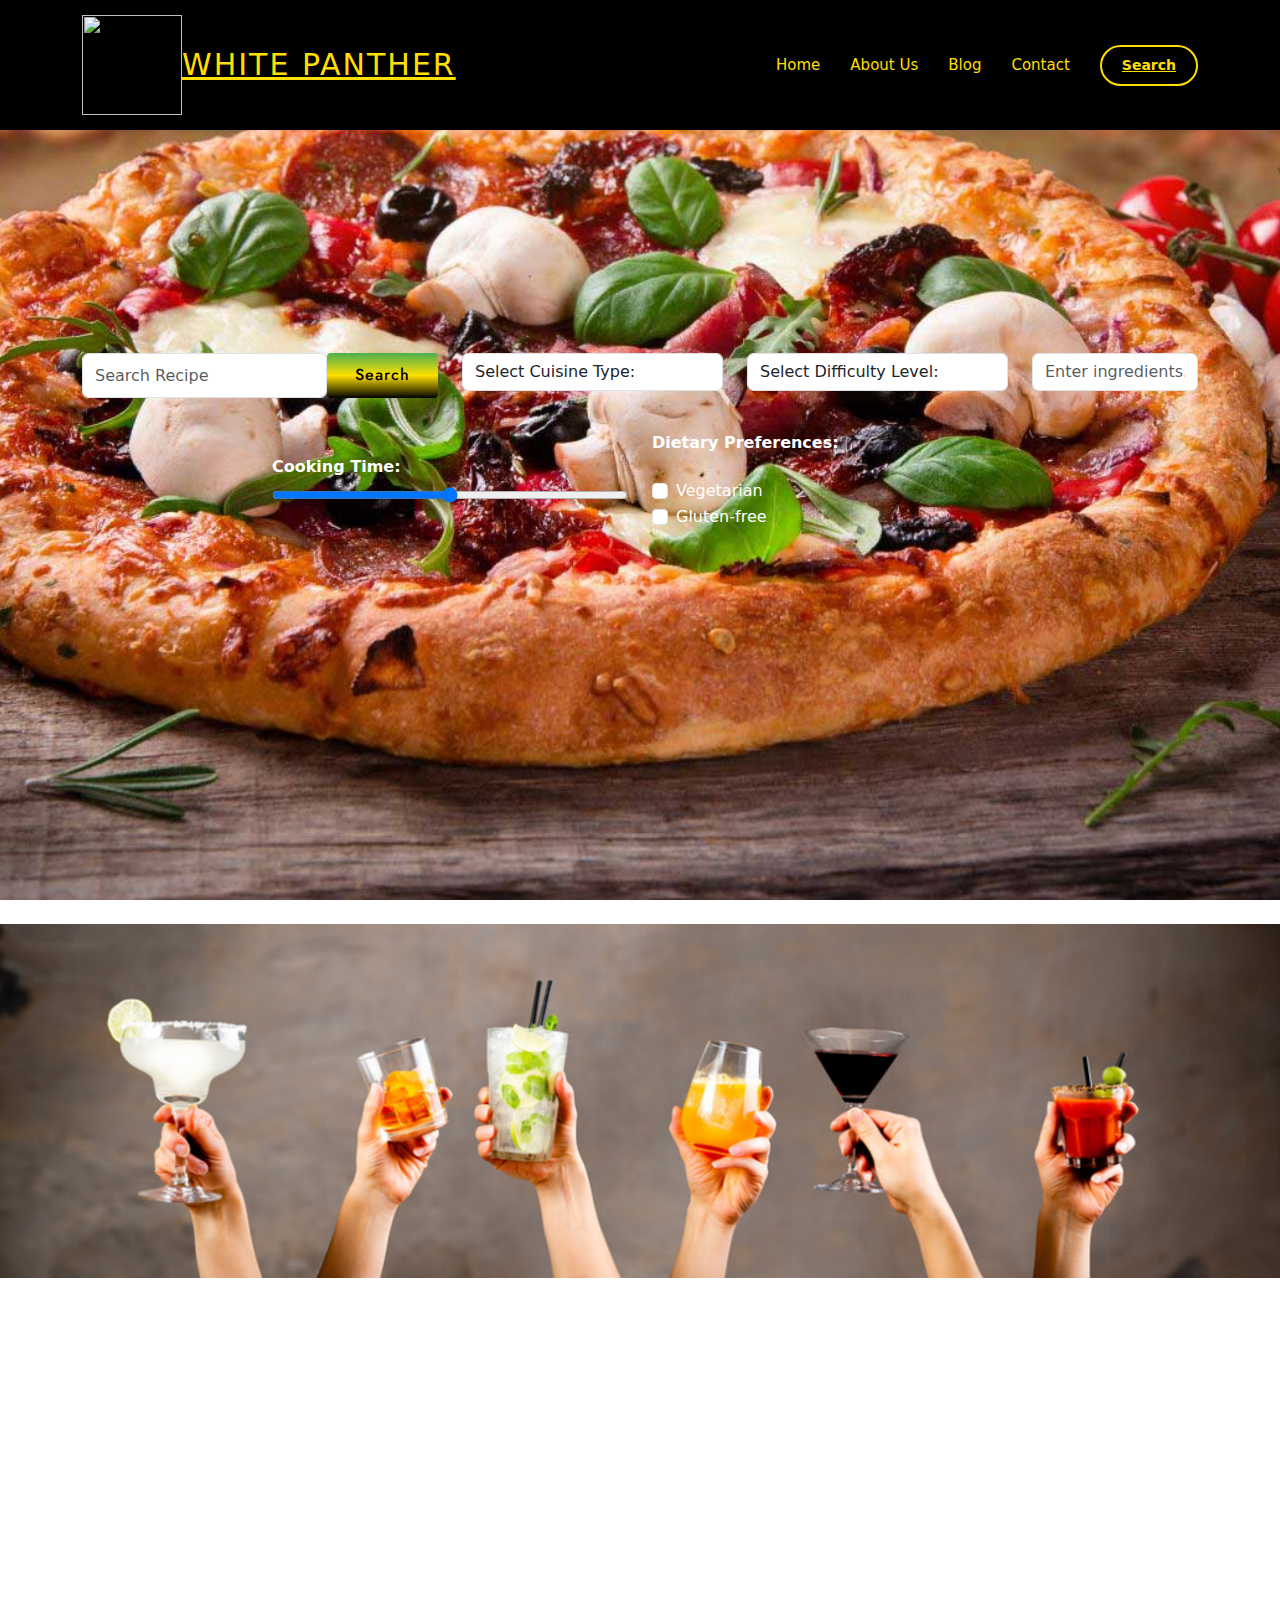
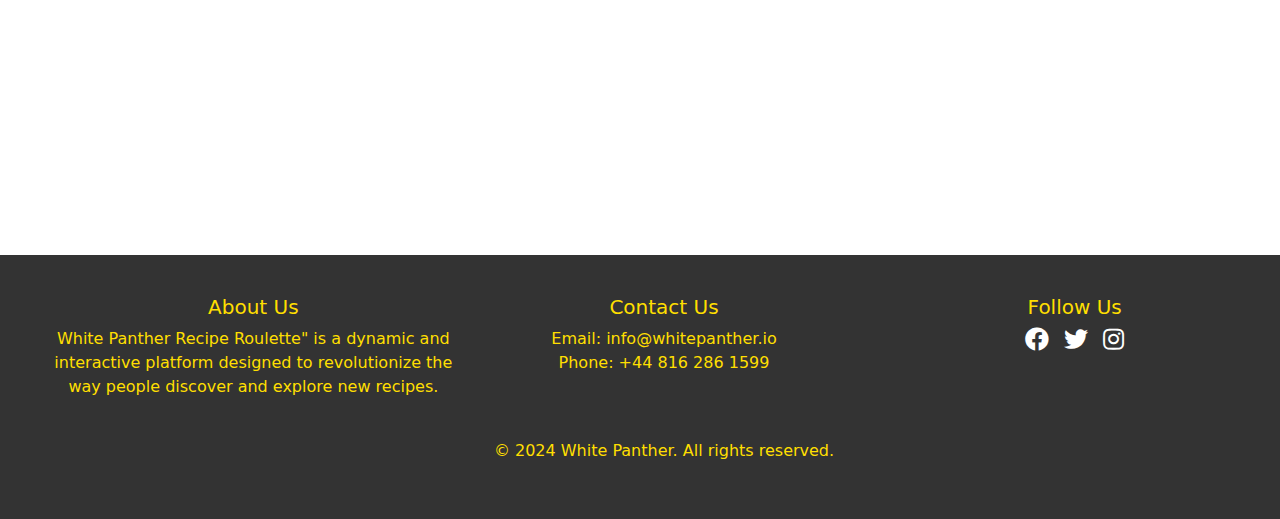
==== commit c5728ea8: "Update about.html" ====
--- a/about.html
+++ b/about.html
@@ -170,7 +170,7 @@
       </div>
     </div>
     <div class="copyright">
-      <p>&copy; 2024 Black Panther. All rights reserved.</p>
+      <p>&copy; 2024 White Panther. All rights reserved.</p>
     </div>
   </footer>
 
@@ -221,4 +221,4 @@
   <!-- Api Spoonacular -->
 </body>
 
-</html>+</html>
